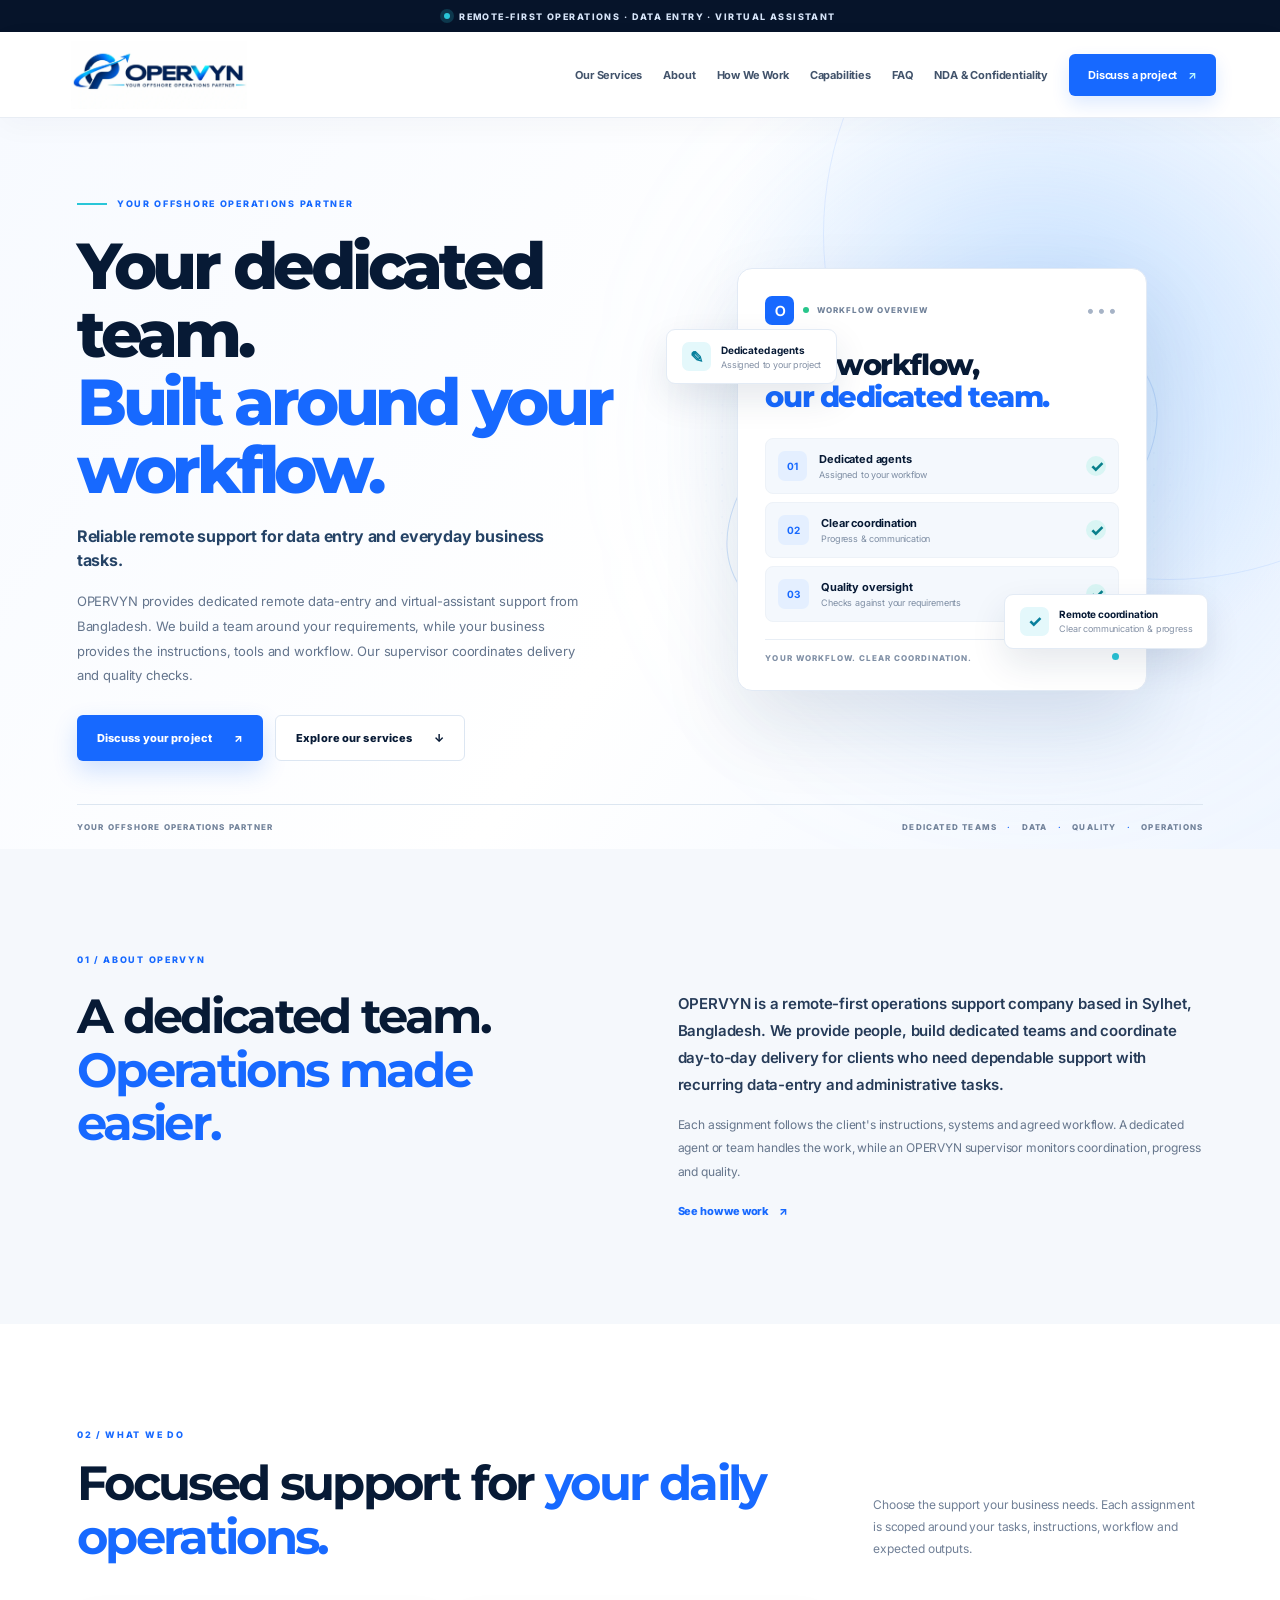
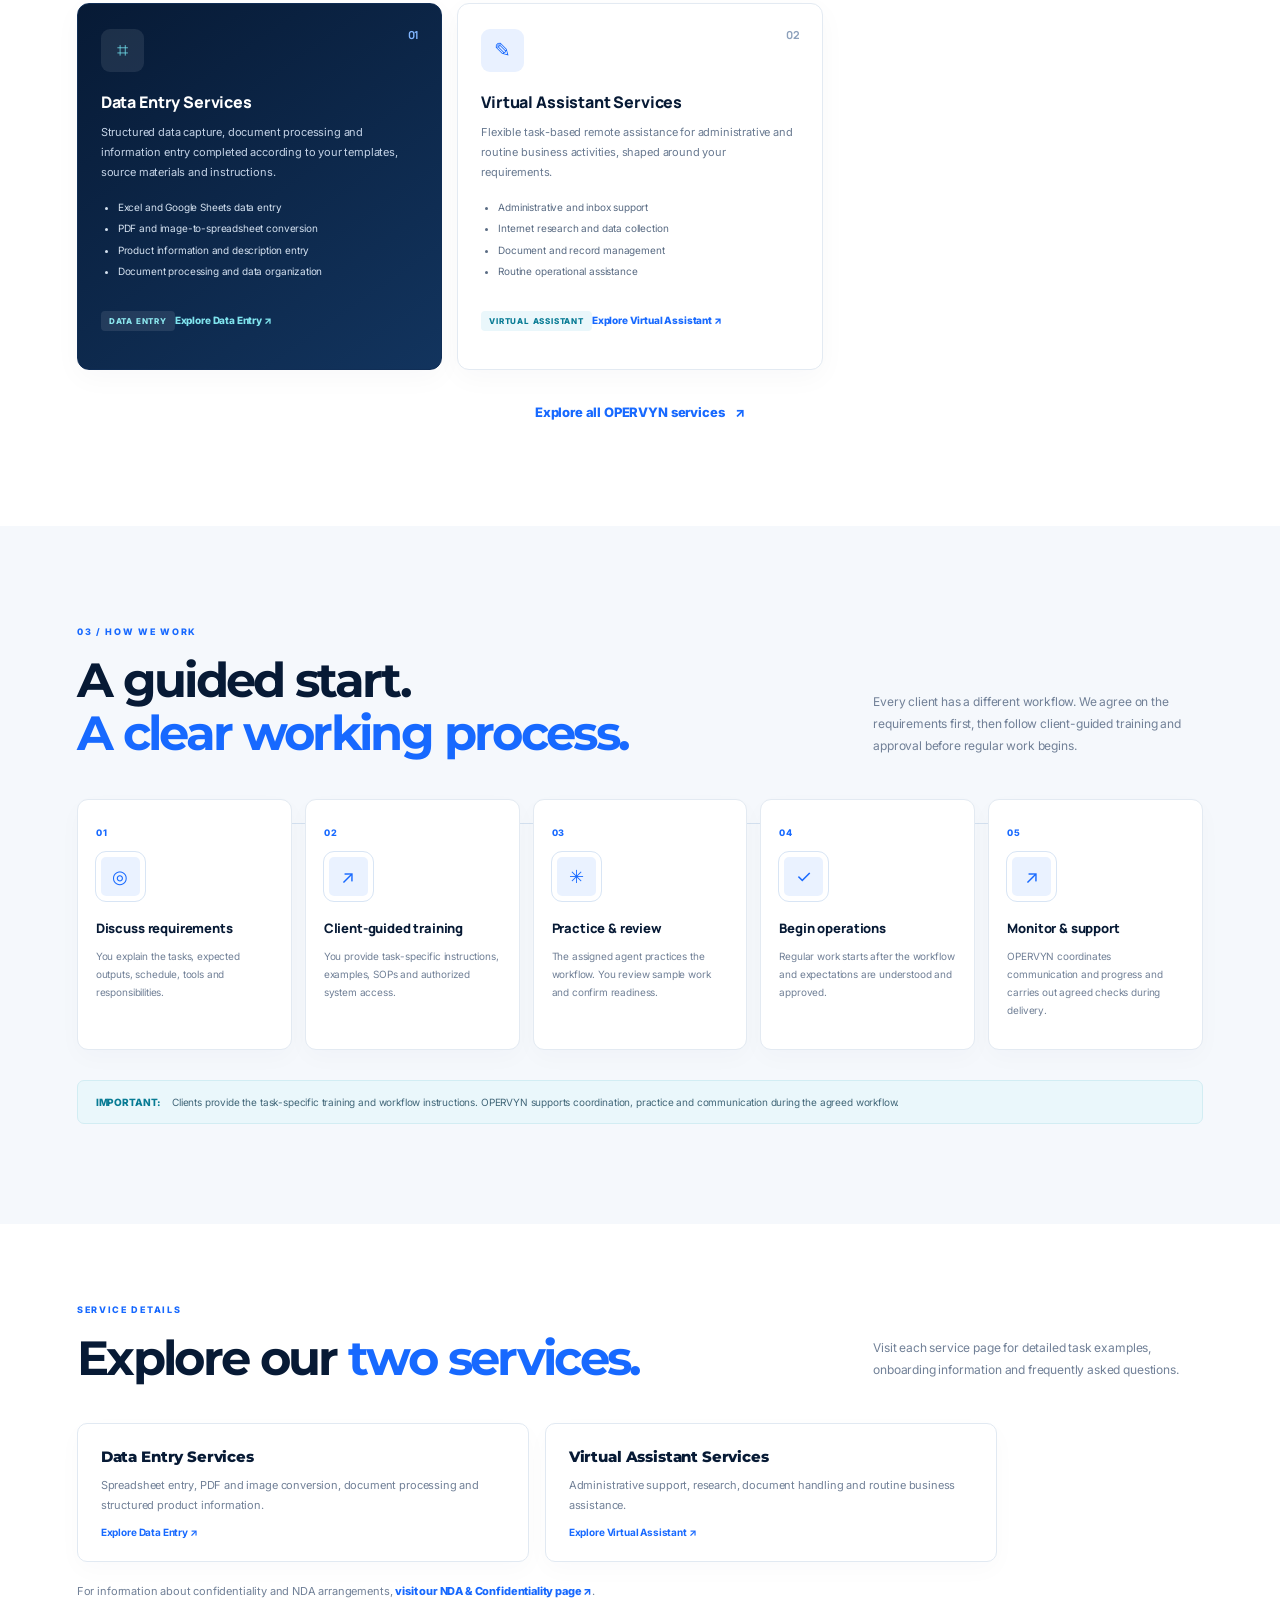
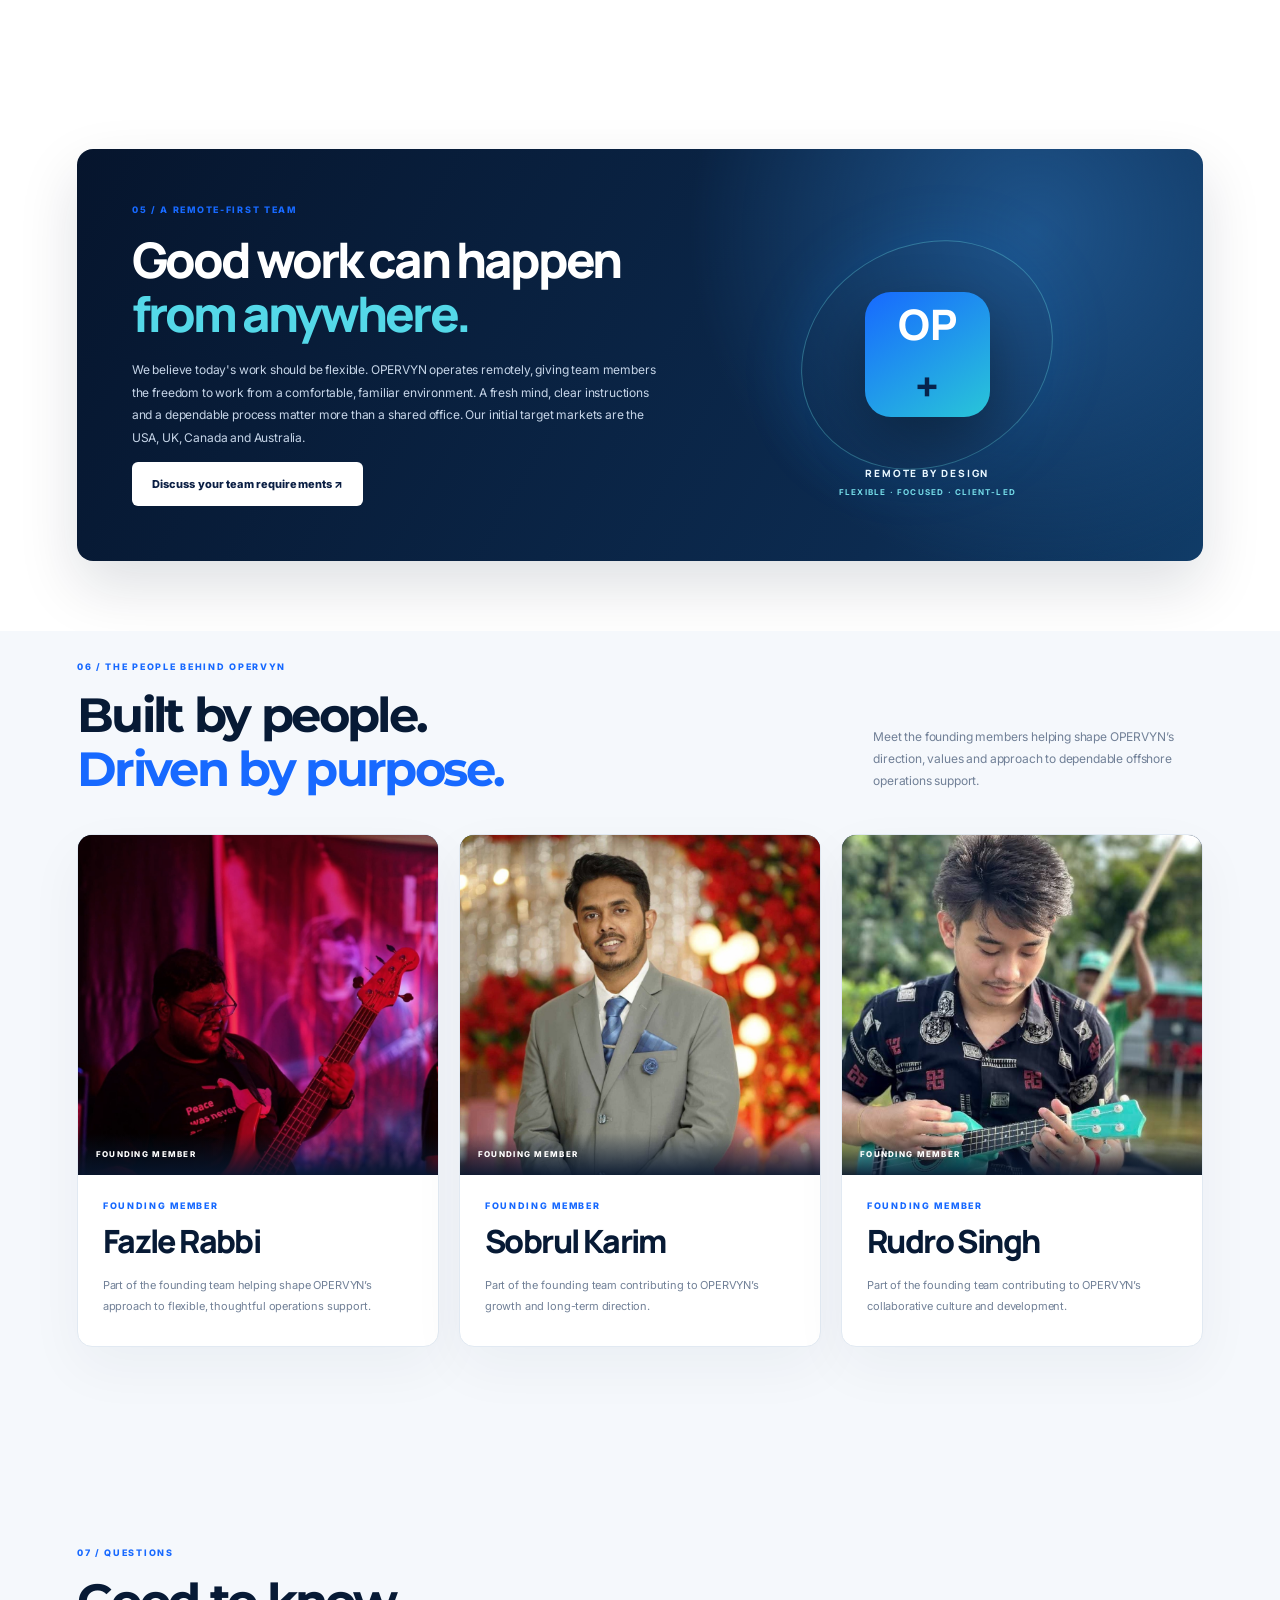
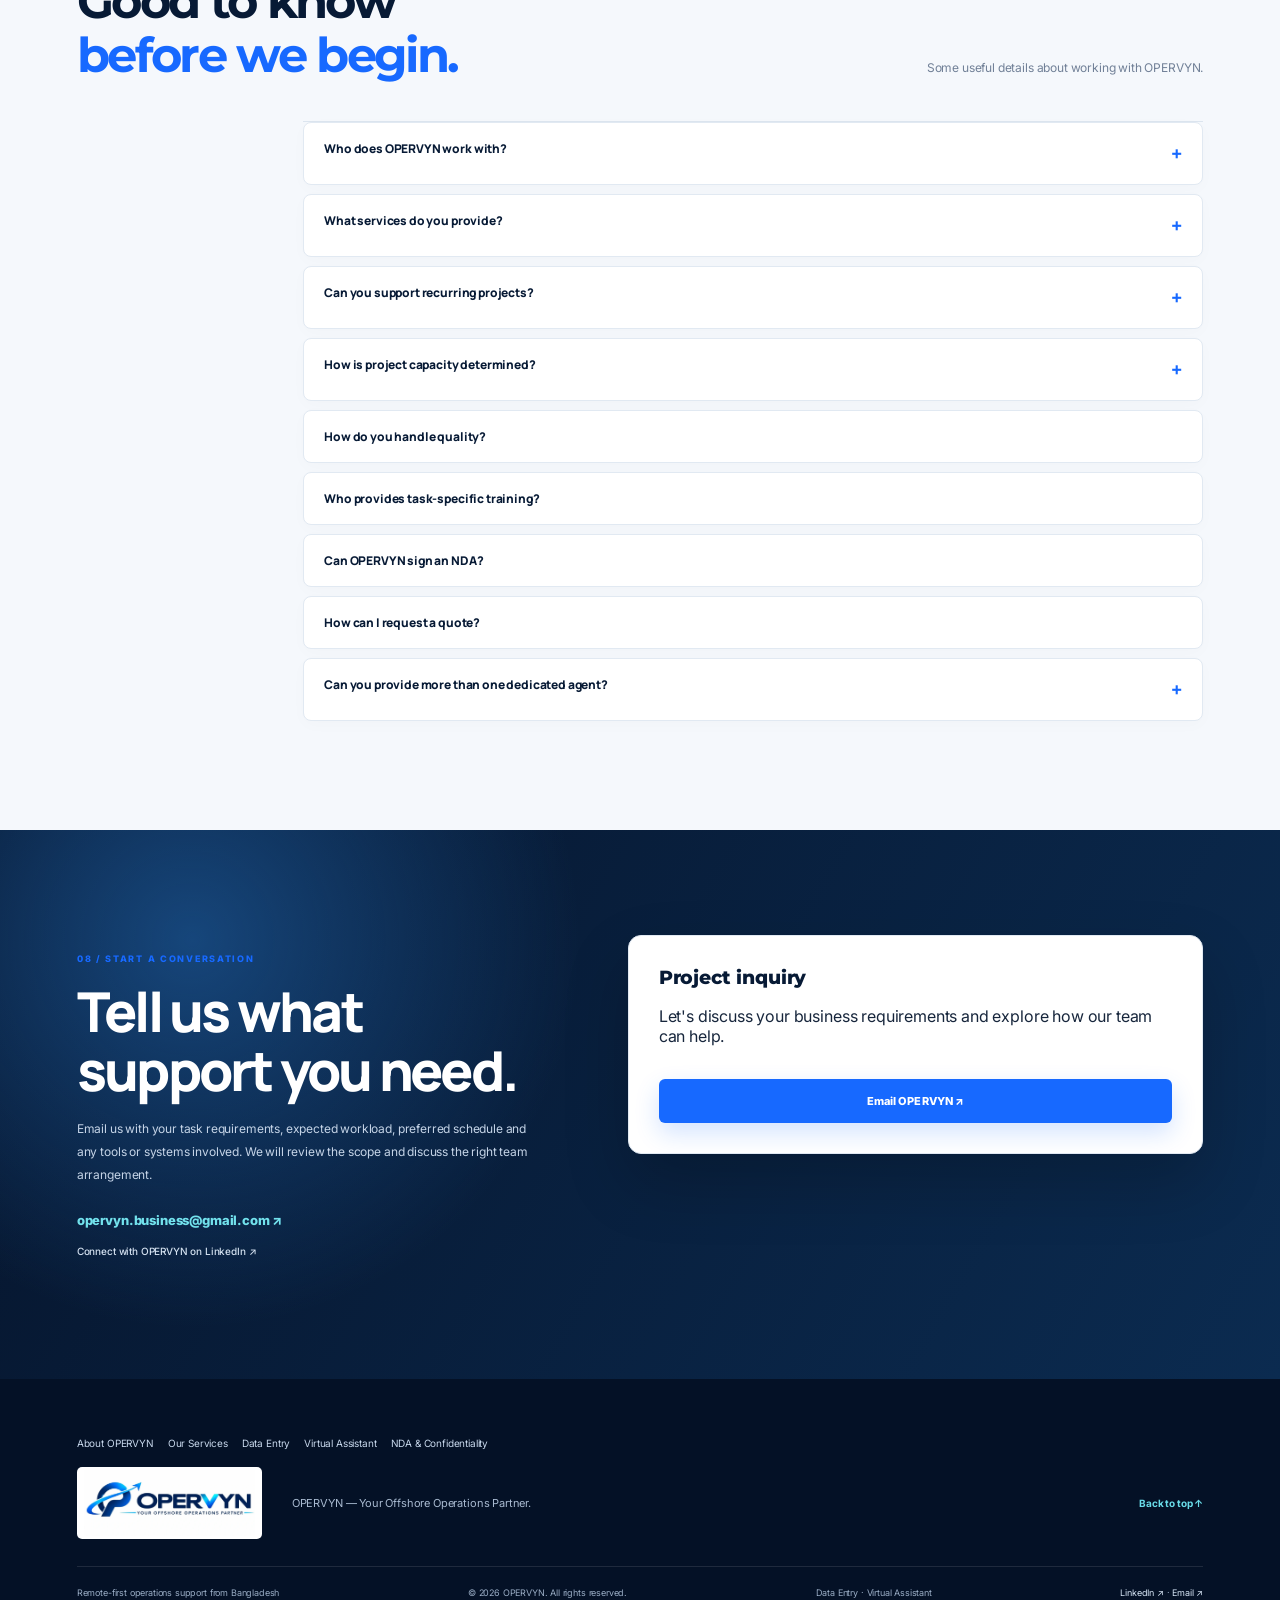
==== index.html @ 11953734 "index.html" ====
<!DOCTYPE html>
<html lang="en">
<head>
  <meta name="robots" content="index,follow,max-image-preview:none">
<meta charset="utf-8"/>
<meta content="width=device-width, initial-scale=1" name="viewport"/>
<title>OPERVYN | Remote Operations, Data Entry &amp; Business Support</title>
<link href="assets/opervyn-logo-new.png" rel="icon" type="image/png"/>
<link href="https://fonts.googleapis.com" rel="preconnect"/>
<link crossorigin="" href="https://fonts.gstatic.com" rel="preconnect"/>
<link href="https://fonts.googleapis.com/css2?family=DM+Sans:wght@400;500;600;700;800&amp;family=Inter:wght@400;500;600;700;800&amp;family=Manrope:wght@400;500;600;700;800&amp;family=Montserrat:wght@500;600;700;800&amp;display=swap" rel="stylesheet"/>
<link href="/styles.css?v=opervyn-20261108" rel="stylesheet"/>
<link href="/theme-redesign.css?v=opervyn-20261108" rel="stylesheet"/>
<link href="https://opervyn.github.io/" rel="canonical"/><meta content="OPERVYN is an independent, remote-first offshore operations support team based in Bangladesh, offering data entry and virtual assistant support." name="description"/><meta content="index,follow,max-image-preview:large,max-snippet:-1,max-video-preview:-1" name="robots"/><meta content="OPERVYN" name="author"/><meta content="#0B1F44" name="theme-color"/><meta content="OPERVYN" property="og:site_name"/><meta content="website" property="og:type"/><meta content="https://opervyn.github.io/" property="og:url"/><meta content="OPERVYN | Your Offshore Operations Partner" property="og:title"/><meta content="Remote-first operations support from Bangladesh: data entry and virtual assistant support." property="og:description"/><meta content="https://opervyn.github.io/assets/opervyn-logo-new.png" property="og:image"/><meta content="OPERVYN — Your Offshore Operations Partner" property="og:image:alt"/><meta content="summary_large_image" name="twitter:card"/><meta content="OPERVYN | Data Entry &amp; Virtual Assistant Support" name="twitter:title"/><meta content="A flexible remote-first support team for data-entry and administrative workflows." name="twitter:description"/><meta content="https://opervyn.github.io/assets/opervyn-logo-new.png" name="twitter:image"/><script type="application/ld+json">{"@context": "https://schema.org", "@graph": [{"@type": "Organization", "@id": "https://opervyn.github.io/#organization", "name": "OPERVYN", "url": "https://opervyn.github.io/", "logo": "https://opervyn.github.io/assets/opervyn-logo-new.png", "email": "opervyn.business@gmail.com", "description": "OPERVYN is an independent, remote-first offshore operations support team based in Bangladesh, offering data entry and virtual assistant support.", "sameAs": ["https://www.linkedin.com/company/opervyn/"]}, {"@type": "WebSite", "@id": "https://opervyn.github.io/#website", "url": "https://opervyn.github.io/", "name": "OPERVYN", "publisher": {"@id": "https://opervyn.github.io/#organization"}, "inLanguage": "en"}]}</script><meta content="en_US" property="og:locale"/></head>
<body>
<div class="announcement"><span class="pulse"></span> REMOTE-FIRST OPERATIONS · DATA ENTRY · VIRTUAL ASSISTANT</div>
<header class="site-header">
<a aria-label="OPERVYN home" class="brand" href="#home">
<img alt="OPERVYN — Your Offshore Operations Partner" decoding="async" height="594" src="assets/opervyn-logo-new.webp" width="1536"/>
</a>
<button aria-expanded="false" aria-label="Open navigation" class="menu-toggle"><span></span><span></span><span></span></button>
<nav class="nav">
<a href="/services/">Our Services</a><a href="about/">About</a><a href="#process">How We Work</a><a href="#services">Capabilities</a><a href="#faq">FAQ</a><a href="/nda-confidentiality/">NDA &amp; Confidentiality</a>
<a class="nav-cta" href="#contact">Discuss a project <span>↗</span></a>
<!-- CMS_PAGE_LINKS_START --><!-- CMS_PAGE_LINKS_END -->
</nav>
</header>
<main>
<section class="hero section" id="home">
<div class="hero-glow"></div>
<div class="hero-content">
<div class="eyebrow"><span class="eyebrow-line"></span> YOUR OFFSHORE OPERATIONS PARTNER</div>
<h1 data-cms="heroTitle">Your dedicated team.<br/><span>Built around your workflow.</span></h1>
<p class="hero-tagline" data-cms="heroTagline">Reliable remote support for data entry and everyday business tasks.</p>
<p class="hero-desc" data-cms="heroDescription">OPERVYN is an independent, remote-first offshore operations support team based in Bangladesh. We help businesses with data entry and virtual assistant support—working to client-provided instructions, tools and agreed workflows.</p>
<div class="hero-actions"><a class="btn btn-primary" href="#contact">Discuss your project <span>↗</span></a><a class="btn btn-quiet" href="#services">Explore our services <span>↓</span></a></div>
</div>
<div aria-label="OPERVYN service capabilities illustration" class="hero-visual">
<div class="visual-orbit orbit-one"></div><div class="visual-orbit orbit-two"></div>
<div class="visual-card main-card">
<div class="card-top"><span class="mini-mark">O</span><span class="status"><i></i> WORKFLOW OVERVIEW</span><span class="dots">•••</span></div>
<div class="visual-title">Your workflow,<br/><em>our dedicated team.</em></div>
<div class="workflow">
<div class="workflow-step"><b class="step-icon">01</b><span><strong>Dedicated agents</strong><small>Assigned to your workflow</small></span><span class="check">✓</span></div>
<div class="workflow-step"><b class="step-icon">02</b><span><strong>Clear coordination</strong><small>Progress &amp; communication</small></span><span class="check">✓</span></div>
<div class="workflow-step"><b class="step-icon">03</b><span><strong>Quality oversight</strong><small>Checks against your requirements</small></span><span class="check">✓</span></div>
</div>
<div class="card-foot"><span>YOUR WORKFLOW. CLEAR COORDINATION.</span><span class="blue-dot"></span></div>
</div>
<div class="float-chip chip-a"><span class="chip-icon">✎</span><span><b>Dedicated agents</b><small>Assigned to your project</small></span></div>
<div class="float-chip chip-b"><span class="chip-icon">✓</span><span><b>Remote coordination</b><small>Clear communication &amp; progress</small></span></div>
<div class="visual-grid"></div>
</div>
<div class="hero-bottom"><span>YOUR OFFSHORE OPERATIONS PARTNER</span><span>DEDICATED TEAMS <b>·</b> DATA <b>·</b> QUALITY <b>·</b> OPERATIONS</span></div>
</section>
<section class="section intro-section" id="about">
<div class="section-kicker">01 / ABOUT OPERVYN</div>
<div class="intro-grid">
<h2 data-cms="aboutTitle">A dedicated team.<br/><span>Operations made easier.</span></h2>
<div><p class="lead" data-cms="aboutDescription">OPERVYN is an independent offshore operations support initiative that began in early 2026. Based in Bangladesh and built around a remote-first model, we work with businesses that need practical help with recurring operational tasks—without requiring a shared office.</p><p data-cms="aboutDetail">Our work is focused on two service areas: Data Entry and Virtual Assistant support. We provide the people, build the dedicated team and coordinate delivery; your business remains in control of instructions, systems and workflow.</p><a class="text-link" href="#process">See how we work <span>↗</span></a></div>
</div>
</section>
<section class="section services-section" id="services">
<div class="section-heading"><div><div class="section-kicker">02 / WHAT WE DO</div><h2>Focused support for <span>your daily operations.</span></h2></div><p>Choose the support your business needs. Each assignment is scoped around your tasks, instructions, workflow and expected outputs.</p></div>
<div class="service-grid service-grid-primary">
<article class="service-card service-featured"><div class="service-number">01</div><div class="service-icon">⌗</div><h3 data-cms="dataEntryTitle">Data Entry Services</h3><p data-cms="dataEntryDescription">Structured data capture, document processing and information organization completed according to your templates and instructions.</p><ul><li>Excel and Google Sheets data entry</li><li>PDF and image-to-spreadsheet conversion</li><li>Product information and description entry</li><li>Document processing and data organization</li></ul><div class="service-type">Data Entry</div><a class="card-link" href="/services/data-entry/">Explore Data Entry ↗</a></article>
<article class="service-card"><div class="service-number">02</div><div class="service-icon">✎</div><h3 data-cms="virtualAssistantTitle">Virtual Assistant Services</h3><p data-cms="virtualAssistantDescription">Task-based remote assistance for administrative work and routine business activities, based on your requirements.</p><ul><li>Administrative and inbox support</li><li>Internet research and data collection</li><li>Document and record management</li><li>Routine operational assistance</li></ul><div class="service-type">Virtual Assistant</div><a class="card-link" href="/services/virtual-assistant/">Explore Virtual Assistant ↗</a></article>
</div>
<div class="services-all-link"><a class="text-link" href="/services/">Explore all OPERVYN services <span>↗</span></a></div>
</section>
<section class="section process-section" id="process">
<div class="section-heading"><div><div class="section-kicker">03 / HOW WE WORK</div><h2>A guided start.<br/><span>A clear working process.</span></h2></div><p>Every client has a different workflow. We agree on the requirements first, then follow client-guided training and approval before regular work begins.</p></div>
<div class="process-line process-line-five">
<article><span class="process-no">01</span><div class="process-symbol">◎</div><h3>Discuss requirements</h3><p>You explain the tasks, expected outputs, schedule, tools and responsibilities.</p></article>
<article><span class="process-no">02</span><div class="process-symbol">↗</div><h3>Client-guided training</h3><p>You provide task-specific instructions, examples, SOPs and authorized system access.</p></article>
<article><span class="process-no">03</span><div class="process-symbol">✳</div><h3>Practice &amp; review</h3><p>The assigned agent practices the workflow. You review sample work and confirm readiness.</p></article>
<article><span class="process-no">04</span><div class="process-symbol">✓</div><h3>Begin operations</h3><p>Regular work starts after the workflow and expectations are understood and approved.</p></article>
<article><span class="process-no">05</span><div class="process-symbol">↗</div><h3>Monitor &amp; support</h3><p>OPERVYN coordinates communication and progress and carries out agreed checks during delivery.</p></article>
</div>
<div class="process-note"><span>IMPORTANT:</span> Clients provide the task-specific training and workflow instructions. OPERVYN supports coordination, practice and communication during the agreed workflow.</div>
</section>
<section aria-labelledby="seo-directory-title" class="section seo-directory">
<div class="section-heading"><div><div class="section-kicker">SERVICE DETAILS</div><h2>Explore our <span>two services.</span></h2></div><p>Visit each service page for detailed task examples, onboarding information and frequently asked questions.</p></div>
<div class="seo-directory-grid seo-directory-grid-two">
<a class="seo-directory-card" href="/services/data-entry/"><span>Data Entry Services</span><small>Spreadsheet entry, PDF and image conversion, document processing and structured product information.</small><b>Explore Data Entry ↗</b></a>
<a class="seo-directory-card" href="/services/virtual-assistant/"><span>Virtual Assistant Services</span><small>Administrative support, research, document handling and routine business assistance.</small><b>Explore Virtual Assistant ↗</b></a>
</div>
<p class="nda-inline-link">For information about confidentiality and NDA arrangements, <a href="/nda-confidentiality/">visit our NDA &amp; Confidentiality page ↗</a>.</p>
</section><section class="section team-section" id="team">
<div class="remote-panel">
<div class="remote-copy"><div class="section-kicker light">05 / A REMOTE-FIRST TEAM</div><h2>Good work can happen<br/><span>from anywhere.</span></h2><p>We believe today's work should be flexible. OPERVYN operates remotely, giving team members the freedom to work from a comfortable, familiar environment. A fresh mind, clear instructions and a dependable process matter more than a shared office. Our initial target markets are the USA, UK, Canada and Australia.</p><a class="btn btn-light" href="#contact">Discuss your team requirements ↗</a></div>
<div class="remote-visual"><div class="remote-orbit"></div><div class="remote-mark">OP<span>+</span></div><div class="remote-caption">REMOTE BY DESIGN<br/><small>FLEXIBLE · FOCUSED · CLIENT-LED</small></div></div>
</div>
</section>
<section class="section founder-section" id="founding-member">
<div class="section-heading founder-heading"><div><div class="section-kicker">06 / THE PEOPLE BEHIND OPERVYN</div><h2>Built by people.<br/><span>Driven by purpose.</span></h2></div><p>Meet the founding members helping shape OPERVYN’s direction, values and approach to dependable offshore operations support.</p></div>
<div class="founder-grid">
<article class="founder-profile"><div class="founder-photo-wrap"><img alt="Fazle Rabbi, founding member of OPERVYN" decoding="async" loading="lazy" src="/assets/fazle-rabbi-founding-member.jpg"/><span class="photo-caption">FOUNDING MEMBER</span></div><div class="founder-copy"><p class="founder-eyebrow">FOUNDING MEMBER</p><h2>Fazle Rabbi</h2><p class="founder-bio">Part of the founding team helping shape OPERVYN’s approach to flexible, thoughtful operations support.</p></div></article>
<article class="founder-profile"><div class="founder-photo-wrap"><img alt="Sobrul Karim, founding member of OPERVYN" decoding="async" loading="lazy" src="/assets/sobrul-karim-founding-member.jpg"/><span class="photo-caption">FOUNDING MEMBER</span></div><div class="founder-copy"><p class="founder-eyebrow">FOUNDING MEMBER</p><h2>Sobrul Karim</h2><p class="founder-bio">Part of the founding team contributing to OPERVYN’s growth and long-term direction.</p></div></article>
<article class="founder-profile"><div class="founder-photo-wrap"><img alt="Rudro Singh, founding member of OPERVYN" decoding="async" loading="lazy" src="/assets/rudro-singh-founding-member.jpg"/><span class="photo-caption">FOUNDING MEMBER</span></div><div class="founder-copy"><p class="founder-eyebrow">FOUNDING MEMBER</p><h2>Rudro Singh</h2><p class="founder-bio">Part of the founding team contributing to OPERVYN’s collaborative culture and development.</p></div></article>
</div>
</section>
<section class="section faq-section" id="faq">
<div class="section-heading"><div><div class="section-kicker">07 / QUESTIONS</div><h2>Good to know<br/><span>before we begin.</span></h2></div><p>Some useful details about working with OPERVYN.</p></div>
<div class="faq-list">
<details><summary>Who does OPERVYN work with?<span>+</span></summary><p>OPERVYN supports businesses and organizations that need remote data entry or task-based virtual assistant support.</p></details>
<details><summary>What services do you provide?<span>+</span></summary><p>Our current service areas are Data Entry, Virtual Assistant support, Virtual Assistant support. Each project is assessed against the client’s requirements and available capacity.</p></details>
<details><summary>Can you support recurring projects?<span>+</span></summary><p>Yes. We can discuss recurring and ongoing workflows, with dedicated agents assigned according to the agreed scope and workload.</p></details>
<details><summary>How is project capacity determined?<span>+</span></summary><p>Around five people are in our available team pool, and one agent is available for immediate assignment. Additional recruitment can be discussed if the project requires more people, but it proceeds only after the client confirms.</p></details>
<details><summary>How do you handle quality?</summary><p>OPERVYN coordinates communication and progress, while agreed quality checks follow the client's instructions and acceptance requirements. The client defines the systems, processes and final acceptance standards.</p></details>
<details><summary>Who provides task-specific training?</summary><p>The client provides the training, instructions, examples, SOPs and authorized access needed for its specific workflow. The assigned agent practices the tasks, and the client reviews sample work and confirms readiness before regular operations begin.</p></details>
<details><summary>Can OPERVYN sign an NDA?</summary><p>OPERVYN is prepared to review and sign a mutually agreed Non-Disclosure Agreement before confidential project information is shared, subject to review and authorized approval. Visit our NDA &amp; Confidentiality page for more information.</p></details>
<details><summary>How can I request a quote?</summary><p>Use the inquiry form below or email opervyn.business@gmail.com with your service requirements, expected workload and preferred team arrangement.</p></details>
<details><summary>Can you provide more than one dedicated agent?<span>+</span></summary><p>Yes, subject to availability and project scope. One agent is currently available for immediate assignment. If more capacity is needed, we discuss recruitment and obtain client confirmation before proceeding.</p></details></div>
</section>
<section class="section contact-section" id="contact">
<div class="contact-grid">
<div class="contact-copy"><div class="section-kicker light">08 / START A CONVERSATION</div><h2 data-cms="contactTitle">Build your<br/><span>dedicated team.</span></h2><p data-cms="contactDescription">Tell us which service you need, your expected workload, preferred schedule and required tools. We will review the scope and confirm what capacity is available before agreeing to start.</p>
<a class="contact-email" data-cms-email="true" href="mailto:opervyn.business@gmail.com">opervyn.business@gmail.com ↗</a>
<a class="linkedin-link" href="https://www.linkedin.com/company/opervyn/" rel="noopener" target="_blank">Connect with OPERVYN on LinkedIn ↗</a>
</div>
<div class="contact-form email-contact-card"><div class="form-title">Project inquiry</div><p>Let's discuss your business requirements and explore how our team can help.</p><a class="btn btn-primary submit-btn" data-cms-email="true" href="mailto:opervyn.business@gmail.com?subject=OPERVYN%20Project%20Inquiry">Email OPERVYN ↗</a></div>
</div>
</section>
</main>
<footer class="footer">
<div aria-label="Website pages" class="seo-footer-links"><a href="about/">About OPERVYN</a><a href="/services/">Our Services</a><a href="/services/data-entry/">Data Entry</a><a href="/services/virtual-assistant/">Virtual Assistant</a><a href="/nda-confidentiality/">NDA &amp; Confidentiality</a><!-- CMS_FOOTER_LINKS_START --><!-- CMS_FOOTER_LINKS_END --></div><div class="footer-main"><a aria-label="OPERVYN home" class="brand footer-brand" href="#home"><img alt="OPERVYN — Your Offshore Operations Partner" decoding="async" height="594" src="assets/opervyn-logo-new.webp" width="1536"/></a><p>OPERVYN — Your Offshore Operations Partner.</p><a class="back-top" href="#home">Back to top ↑</a></div>
<div class="footer-bottom"><span>Remote-first operations support from Bangladesh</span><span>© <span id="year"></span> OPERVYN. All rights reserved.</span><span>Data Entry · Virtual Assistant</span><span><a href="https://www.linkedin.com/company/opervyn/" rel="noopener" target="_blank">LinkedIn ↗</a> · <a data-cms-email="true" href="mailto:opervyn.business@gmail.com">Email ↗</a></span></div>
</footer>
<script src="script.js"></script>
<script defer="True" src="site.js"></script></body>
</html>
---- styles.css ----
:root{--navy:#071b49;--navy2:#0b2b65;--blue:#087bff;--cyan:#4ebaff;--ink:#101d35;--muted:#64728a;--line:#e4eaf3;--pale:#f4f8ff;--white:#fff;--radius:22px}
*{box-sizing:border-box}html{scroll-behavior:smooth;scroll-padding-top:90px}body{margin:0;font-family:"DM Sans",sans-serif;color:var(--ink);background:#fff}a{color:inherit;text-decoration:none}.announcement{height:34px;background:var(--navy);color:#c9d9f6;display:flex;align-items:center;justify-content:center;gap:9px;font-size:11px;letter-spacing:.04em}.pulse{width:6px;height:6px;background:#4ebaff;border-radius:50%;box-shadow:0 0 0 4px #4ebaff25}.site-header{height:82px;padding:0 max(calc((100vw - 1200px)/2),5.5%);display:flex;align-items:center;justify-content:space-between;background:#ffffffed;backdrop-filter:blur(15px);position:sticky;top:0;z-index:20;border-bottom:1px solid #edf1f6}.brand{display:flex;align-items:center;gap:10px}.brand img{width:48px;height:48px;object-fit:contain}.brand-copy{display:flex;flex-direction:column;gap:3px}.brand-copy strong{font:800 19px Manrope,sans-serif;letter-spacing:.045em;color:var(--navy)}.brand-copy small{font-size:8px;letter-spacing:.1em;color:#61728c;font-weight:700}.nav{display:flex;align-items:center;gap:27px;font-size:12px;font-weight:700;color:#45536b}.nav>a:not(.nav-cta):hover,.text-link:hover{color:var(--blue)}.nav-cta{background:var(--navy);color:#fff;padding:13px 17px;border-radius:9px}.nav-cta span{color:#66baff;margin-left:8px}.menu-toggle{display:none;background:none;border:0}.section{padding:105px max(calc((100vw - 1160px)/2),6%)}.hero{min-height:650px;background:linear-gradient(115deg,#f7faff 0%,#fff 54%,#edf5ff 100%);position:relative;display:grid;grid-template-columns:1.02fr .98fr;align-items:center;gap:45px;padding-top:75px;padding-bottom:82px;overflow:hidden}.hero:before{content:"";position:absolute;width:650px;height:650px;border:1px solid #dceaff;border-radius:50%;right:-190px;top:-180px}.hero-glow{position:absolute;width:500px;height:500px;background:#cce5ff55;filter:blur(75px);border-radius:50%;right:0;top:70px}.hero-content{position:relative;z-index:2}.eyebrow,.section-kicker{font-size:10px;letter-spacing:.17em;font-weight:800;color:#3977c4;display:flex;align-items:center;gap:10px}.eyebrow-line{width:25px;height:2px;background:var(--blue)}h1,h2,h3,p{margin-top:0}h1,h2{font-family:Manrope,sans-serif;letter-spacing:-.055em}h1{font-size:clamp(46px,5.4vw,70px);line-height:1.06;margin:22px 0 20px;color:var(--navy);font-weight:800}h1 span,h2 span{color:var(--blue)}.hero-tagline{font-size:15px;font-weight:700;color:#27436e;line-height:1.6;max-width:470px}.hero-desc{font-size:14px;line-height:1.85;color:var(--muted);max-width:500px;margin:16px 0 27px}.hero-actions{display:flex;gap:12px;flex-wrap:wrap}.btn{display:inline-flex;align-items:center;justify-content:center;gap:22px;padding:15px 20px;border-radius:9px;font-weight:700;font-size:12px;border:0;cursor:pointer;transition:.2s}.btn-primary{background:var(--blue);color:white;box-shadow:0 9px 22px #087bff30}.btn-primary:hover{background:#0065dc;transform:translateY(-2px)}.btn-quiet{color:var(--navy);background:#fff;border:1px solid #e2eaf5}.hero-proof{display:flex;align-items:center;gap:13px;margin-top:35px;font-size:11px;line-height:1.6;color:#75839a}.hero-proof strong{color:var(--navy);font-size:12px}.proof-avatars{display:flex}.proof-avatars i{font-style:normal;width:30px;height:30px;border-radius:50%;display:grid;place-items:center;background:var(--navy);color:white;border:2px solid white;margin-left:-5px;font-size:10px}.proof-avatars i:first-child{margin-left:0;background:var(--blue)}.proof-avatars i:last-child{background:#dcecff;color:var(--navy)}.hero-visual{position:relative;z-index:1;min-height:450px;display:grid;place-items:center}.visual-grid{position:absolute;inset:25px 0;background-image:radial-gradient(#9bbce7 1px,transparent 1px);background-size:17px 17px;opacity:.35;mask-image:radial-gradient(ellipse,black,transparent 70%)}.visual-orbit{position:absolute;border:1px solid #b9d8ff;border-radius:50%;transform:rotate(-25deg)}.orbit-one{width:460px;height:260px}.orbit-two{width:390px;height:330px;transform:rotate(35deg)}.main-card{position:relative;z-index:2;background:#fff;border:1px solid #e6edf7;border-radius:18px;width:min(390px,85%);padding:24px;box-shadow:0 25px 65px #143b7020}.card-top{display:flex;align-items:center;gap:9px}.mini-mark{background:var(--navy);color:#fff;border-radius:8px;width:29px;height:29px;display:grid;place-items:center;font:800 14px Manrope}.status{font-size:8px;letter-spacing:.12em;color:#8b9ab0;font-weight:800}.status i{display:inline-block;width:6px;height:6px;background:#28c58b;border-radius:50%;margin-right:5px}.dots{margin-left:auto;color:#a6b3c6;letter-spacing:2px}.visual-title{font:800 30px/1.12 Manrope;color:var(--navy);letter-spacing:-.05em;margin:24px 0}.visual-title em{font-style:normal;color:var(--blue)}.workflow{display:grid;gap:10px}.workflow-step{display:flex;align-items:center;gap:12px;background:#f7faff;padding:11px;border-radius:10px}.step-icon{font-size:10px;color:var(--blue);background:#e4f0ff;padding:9px;border-radius:7px}.workflow-step span:nth-child(2){display:flex;flex-direction:column;gap:3px}.workflow-step strong{font-size:11px;color:var(--navy)}.workflow-step small{font-size:9px;color:#8794a8}.check{margin-left:auto;color:#17b783;font-weight:800}.card-foot{border-top:1px solid #edf1f7;margin-top:17px;padding-top:13px;display:flex;justify-content:space-between;font-size:8px;letter-spacing:.13em;color:#8794a8;font-weight:800}.blue-dot{width:7px;height:7px;border-radius:50%;background:var(--blue)}.float-chip{position:absolute;z-index:3;background:#fff;padding:12px 15px;display:flex;align-items:center;gap:10px;border-radius:12px;box-shadow:0 12px 30px #183d7020;border:1px solid #edf2f8}.float-chip b,.float-chip small{display:block}.float-chip b{font-size:10px;color:var(--navy)}.float-chip small{font-size:9px;color:#8491a5;margin-top:3px}.chip-icon{width:29px;height:29px;border-radius:8px;display:grid;place-items:center;background:#e8f3ff;color:var(--blue);font-weight:800}.chip-a{left:-3%;top:18%}.chip-b{right:-1%;bottom:14%}.hero-bottom{position:absolute;bottom:0;left:6%;right:6%;border-top:1px solid #e2eaf5;padding:17px 0;display:flex;justify-content:space-between;font-size:9px;letter-spacing:.13em;color:#8796ad;font-weight:800}.hero-bottom b{color:var(--blue);padding:0 7px}.metrics{padding-top:36px;padding-bottom:36px;display:grid;grid-template-columns:repeat(4,1fr);border-bottom:1px solid var(--line)}.metric{padding:8px 25px;border-right:1px solid var(--line);display:flex;flex-direction:column;gap:6px}.metric:first-child{padding-left:0}.metric:last-child{border:0}.metric strong{font:800 25px Manrope;color:var(--navy);letter-spacing:-.04em}.metric strong small{font-size:13px}.metric span{font-size:11px;color:#7d8aa0}.intro-section{padding-top:110px;padding-bottom:110px}.intro-grid{display:grid;grid-template-columns:1fr 1fr;gap:100px;margin-top:22px;align-items:start}.intro-grid h2,.section-heading h2{font-size:clamp(34px,4vw,48px);line-height:1.15;color:var(--navy);margin:0}.intro-grid p{font-size:13px;line-height:1.9;color:var(--muted)}.intro-grid .lead{font-size:16px;line-height:1.75;color:#344762;font-weight:600}.text-link{display:inline-block;color:var(--blue);font-weight:800;font-size:12px;margin-top:9px}.text-link span{margin-left:8px}.services-section{background:#f5f8fd}.section-heading{display:flex;justify-content:space-between;align-items:end;gap:30px;margin-bottom:42px}.section-heading h2{margin-top:17px}.section-heading>p{max-width:300px;font-size:13px;line-height:1.8;color:var(--muted);margin-bottom:4px}.service-grid{display:grid;grid-template-columns:repeat(2,1fr);gap:16px}.service-card{background:#fff;border:1px solid #e7edf5;border-radius:16px;padding:27px;position:relative;transition:.25s}.service-card:hover{transform:translateY(-4px);box-shadow:0 18px 40px #183c7010}.service-featured{background:var(--navy);color:white;border-color:var(--navy)}.service-number{position:absolute;right:25px;top:24px;font:700 11px Manrope;color:#9eabc0}.service-featured .service-number{color:#829bc3}.service-icon{width:43px;height:43px;border-radius:12px;background:#eaf3ff;color:var(--blue);display:grid;place-items:center;font-size:22px;margin-bottom:20px}.service-featured .service-icon{background:#173e79;color:#72baff}.service-card h3{font:800 18px Manrope;color:var(--navy);margin-bottom:10px}.service-featured h3{color:#fff}.service-card p,.service-card li{font-size:12px;line-height:1.75;color:#718098}.service-featured p,.service-featured li{color:#bdcbe1}.service-card ul{padding-left:17px;margin:14px 0 20px}.service-card li{padding:2px 0}.card-link{font-size:11px;color:var(--blue);font-weight:800}.service-featured .card-link{color:#73baff}.process-section{background:#fff}.process-line{display:grid;grid-template-columns:repeat(4,1fr);gap:20px;position:relative}.process-line:before{content:"";height:1px;background:#dbe7f6;position:absolute;top:24px;left:35px;right:35px}.process-line article{position:relative}.process-no{font-size:9px;color:#8c9bb0;font-weight:800;letter-spacing:.1em}.process-symbol{width:49px;height:49px;background:#edf5ff;color:var(--blue);border:5px solid white;outline:1px solid #dceaff;border-radius:50%;display:grid;place-items:center;font-size:18px;margin:12px 0 19px;position:relative}.process-line h3{font:800 15px Manrope;color:var(--navy);margin-bottom:9px}.process-line p{font-size:11px;line-height:1.8;color:#7a879b;max-width:220px}.process-note{background:#f2f7ff;border-radius:10px;padding:15px 18px;font-size:11px;color:#647895;margin-top:30px}.process-note span{color:var(--blue);font-weight:800;margin-right:8px}.work-section{background:#f6f9fd}.filter-row{display:flex;gap:8px;flex-wrap:wrap;margin:-15px 0 23px}.filter{border:1px solid #dce6f3;background:white;border-radius:30px;padding:9px 15px;font-size:10px;font-weight:700;color:#65738a;cursor:pointer}.filter.active,.filter:hover{background:var(--navy);border-color:var(--navy);color:white}.work-grid{display:grid;grid-template-columns:repeat(3,1fr);gap:17px}.work-card{background:#fff;border:1px solid #e6edf6;border-radius:14px;overflow:hidden}.work-card.hidden{display:none}.sample-visual{height:190px;padding:17px;position:relative;overflow:hidden;display:flex;align-items:center;justify-content:center;flex-direction:column}.sample-visual>span{position:absolute;top:15px;left:17px;font-size:8px;letter-spacing:.13em;font-weight:800;color:#627997}.sample-visual>b{font:800 13px Manrope;color:var(--navy);margin-top:12px}.apparel{background:linear-gradient(135deg,#e8f2ff,#f8faff)}.shirt-shape{width:83px;height:88px;background:linear-gradient(145deg,#6c91bc,#294d7c);clip-path:polygon(25% 0,42% 8%,58% 8%,75% 0,100% 23%,82% 43%,72% 32%,72% 100%,28% 100%,28% 32%,18% 43%,0 23%);filter:drop-shadow(0 9px 9px #17375c30)}.data{background:linear-gradient(135deg,#e9f8f5,#f7fcff)}.sheet{display:grid;grid-template-columns:repeat(3,35px);gap:4px;padding:13px;background:white;border-radius:8px;box-shadow:0 9px 25px #1d56601a}.sheet i{height:12px;background:#d7e9fa;border-radius:2px}.sheet i:nth-child(3n+1){background:#91c7f7}.quality{background:linear-gradient(135deg,#eaf1ff,#f9fbff)}.qc-circle{width:83px;height:83px;border-radius:50%;display:grid;place-items:center;border:7px solid #b8e7d9;color:#13a778;background:#fff;font-size:40px;box-shadow:0 10px 22px #193e7015}.work-meta{display:flex;justify-content:space-between;padding:17px 17px 0;font-size:8px;letter-spacing:.1em;color:#7e8da3;font-weight:800}.work-meta span:last-child{color:#1a9d78}.work-card h3{font:800 15px Manrope;color:var(--navy);margin:12px 17px 6px}.work-card p{font-size:11px;line-height:1.7;color:#7a879a;margin:0 17px 19px}.work-disclaimer{font-size:10px;color:#8794a8;margin-top:19px}.team-section{padding-top:75px;padding-bottom:75px}.team-panel{background:linear-gradient(115deg,#071b49,#0d3474);border-radius:23px;min-height:380px;padding:58px 7%;display:grid;grid-template-columns:1.2fr .8fr;align-items:center;overflow:hidden;position:relative}.team-panel:after{content:"";position:absolute;width:500px;height:500px;border:1px solid #4e8fd455;border-radius:50%;right:-110px;top:-70px}.light{color:#79baff}.team-copy{position:relative;z-index:2}.team-copy h2,.contact-copy h2{font:800 clamp(30px,3.6vw,43px)/1.17 Manrope;color:#fff;letter-spacing:-.05em;margin:18px 0}.team-copy h2 span,.contact-copy h2 span{color:#65b6ff}.team-copy p,.contact-copy p{font-size:13px;line-height:1.9;color:#bdcbe0;max-width:470px;margin-bottom:25px}.btn-light{background:white;color:var(--navy)}.team-graphic{height:270px;position:relative;z-index:1;display:grid;place-items:center}.team-ring{position:absolute;border:1px solid #7db8ff50;border-radius:50%}.ring-1{width:230px;height:230px}.ring-2{width:170px;height:170px;border-style:dashed}.team-core{width:92px;height:92px;background:linear-gradient(145deg,#fff,#d7eaff);border-radius:25px;display:grid;place-items:center;color:var(--navy);font:800 25px Manrope;box-shadow:0 12px 45px #0003;transform:rotate(-8deg)}.team-core span{color:var(--blue)}.orbit-label{position:absolute;background:#173f7a;border:1px solid #5d91d0;color:#d9ebff;padding:8px 11px;border-radius:7px;font-size:8px;letter-spacing:.1em;font-weight:800}.label-1{top:8px;left:25%}.label-2{right:2%;top:42%}.label-3{bottom:10px;left:28%}.label-4{left:0;top:48%}.faq-section{padding-top:95px;padding-bottom:95px}.faq-list{max-width:800px;margin-left:auto;border-top:1px solid var(--line)}details{border-bottom:1px solid var(--line);padding:20px 2px}summary{list-style:none;cursor:pointer;display:flex;justify-content:space-between;gap:20px;font:700 13px Manrope;color:var(--navy)}summary::-webkit-details-marker{display:none}summary span{font-size:20px;color:var(--blue);transition:.2s}details[open] summary span{transform:rotate(45deg)}details p{font-size:12px;line-height:1.8;color:#748198;max-width:680px;margin:13px 0 0}.contact-section{background:var(--navy);padding-top:90px;padding-bottom:90px}.contact-grid{display:grid;grid-template-columns:.9fr 1.1fr;gap:80px;align-items:start}.contact-copy{padding-top:18px}.contact-copy h2{font-size:clamp(38px,4.5vw,54px)}.contact-email,.linkedin-link{display:block;color:#80c2ff;font-size:12px;font-weight:700;margin:17px 0}.linkedin-link{color:#c2d4ed;font-weight:500}.contact-form{background:#fff;border-radius:17px;padding:28px;display:grid;gap:14px}.form-title{font:800 20px Manrope;color:var(--navy);margin-bottom:3px}.form-title span{display:block;font:400 10px "DM Sans";color:#8a97aa;margin-top:5px}.contact-form label{display:grid;gap:7px;font-size:10px;font-weight:800;color:#52627b}.contact-form input,.contact-form select,.contact-form textarea{width:100%;border:1px solid #e0e7f0;background:#fbfcfe;border-radius:8px;padding:12px 13px;font:400 11px "DM Sans";color:var(--ink);outline:none}.contact-form input:focus,.contact-form select:focus,.contact-form textarea:focus{border-color:#70b3ff;box-shadow:0 0 0 3px #087bff12}.contact-form textarea{resize:vertical}.submit-btn{width:100%;margin-top:3px}.form-privacy{font-size:9px;line-height:1.6;color:#8a97a8}.hidden{display:none}.form-status{font-size:11px;color:#14845f;margin:0}.footer{padding:34px max(calc((100vw - 1160px)/2),6%) 20px;background:#051638;color:#c3d1e5}.footer-main{display:flex;align-items:center;gap:30px;padding-bottom:27px;border-bottom:1px solid #ffffff1b}.footer-brand img{background:white;border-radius:8px}.footer-brand .brand-copy strong{color:white}.footer-brand .brand-copy small{color:#a7b8d1}.footer-main>p{font-size:11px;color:#aabbd4;margin:0;flex:1}.back-top{font-size:10px;color:#8fc6ff;font-weight:700}.footer-bottom{display:flex;justify-content:space-between;gap:15px;padding-top:18px;font-size:9px;color:#8497b5}.footer-bottom a{color:#b9d5f5}.footer-bottom a:hover{color:white}
@media(max-width:900px){.nav{gap:14px}.nav a{font-size:10px}.hero{gap:15px}.hero-visual{transform:scale(.9)}.intro-grid{gap:45px}.contact-grid{gap:35px}}
@media(max-width:700px){.announcement{font-size:9px;padding:0 10px;text-align:center}.site-header{height:70px;padding:0 5%}.brand img{width:42px;height:42px}.brand-copy strong{font-size:17px}.brand-copy small{font-size:7px}.menu-toggle{display:flex;flex-direction:column;gap:5px;padding:10px}.menu-toggle span{width:22px;height:2px;background:var(--navy);display:block}.nav{display:none;position:absolute;top:69px;left:0;right:0;background:white;padding:20px 6%;box-shadow:0 15px 25px #0b2b6518;align-items:stretch;flex-direction:column;gap:18px}.nav.open{display:flex}.nav a{font-size:13px}.nav-cta{text-align:center}.section{padding:72px 6%}.hero{display:block;padding-top:65px;padding-bottom:80px}.hero h1{font-size:48px}.hero-tagline{font-size:14px}.hero-desc{font-size:13px}.hero-visual{min-height:400px;margin:20px -5% 0;transform:scale(.94)}.chip-a{left:0}.chip-b{right:0}.hero-bottom{left:6%;right:6%;font-size:7px;letter-spacing:.08em}.hero-bottom span:last-child{display:none}.metrics{grid-template-columns:repeat(2,1fr);gap:17px;padding-top:28px;padding-bottom:28px}.metric{padding:5px 12px;border-right:0;border-left:1px solid var(--line)}.metric:nth-child(odd){border-left:0;padding-left:0}.metric strong{font-size:22px}.intro-grid{grid-template-columns:1fr;gap:25px}.intro-grid h2,.section-heading h2{font-size:36px}.section-heading{display:block}.section-heading>p{margin-top:16px}.service-grid{grid-template-columns:1fr}.service-card{padding:23px}.process-line{grid-template-columns:repeat(2,1fr);row-gap:25px}.process-line:before{display:none}.work-grid{grid-template-columns:1fr}.sample-visual{height:180px}.team-panel{grid-template-columns:1fr;padding:38px 25px}.team-graphic{height:250px}.contact-grid{grid-template-columns:1fr;gap:25px}.contact-form{padding:22px}.footer-main{align-items:flex-start;flex-wrap:wrap;gap:15px}.footer-main>p{order:3;flex-basis:100%;line-height:1.7}.footer-bottom{flex-direction:column;line-height:1.7}.faq-section{padding-top:75px;padding-bottom:75px}}
@media(prefers-reduced-motion:reduce){html{scroll-behavior:auto}*,*:before,*:after{transition:none!important;animation:none!important}}


/* Capabilities in action — expanded showcase */
.work-intro{display:flex;align-items:center;gap:17px;padding:20px 23px;background:#fff;border:1px solid #e2eaf5;border-radius:13px;margin:-12px 0 30px;box-shadow:0 8px 24px #143b7008}
.work-intro-mark{flex:0 0 48px;height:48px;border-radius:13px;background:var(--navy);color:#fff;display:grid;place-items:center;font:800 17px Manrope;letter-spacing:-.06em}.work-intro-mark span{color:#6bbcff}
.work-intro strong{display:block;font:800 14px Manrope;color:var(--navy);margin-bottom:5px}.work-intro p{font-size:11px;line-height:1.7;color:#77869c;margin:0}
.capability-grid{grid-template-columns:repeat(2,minmax(0,1fr));gap:20px}
.capability-card{border-radius:16px;box-shadow:0 5px 20px #153b7008;transition:transform .25s,box-shadow .25s}
.capability-card:hover{transform:translateY(-4px);box-shadow:0 18px 38px #153b7015}
.capability-visual{height:215px;position:relative;overflow:hidden;display:flex;align-items:center;justify-content:center}
.visual-label{position:absolute;left:19px;top:17px;font-size:8px;letter-spacing:.14em;font-weight:800;color:#607895}
.visual-caption{position:absolute;bottom:14px;left:18px;font-size:7px;letter-spacing:.12em;font-weight:800;color:#7186a2}
.visual-writing{background:radial-gradient(circle at 75% 30%,#fff 0,#eaf3ff 45%,#dceaff 100%)}
.product-sheet{width:240px;height:125px;background:#fff;border:1px solid #e4ebf4;border-radius:10px;box-shadow:0 14px 30px #173d7020;display:flex;align-items:center;gap:16px;padding:14px;transform:rotate(-3deg)}
.product-thumb{width:82px;height:94px;border-radius:6px;background:linear-gradient(145deg,#e5edf7,#f8fbff);display:grid;place-items:center}
.garment-shape{width:48px;height:62px;background:linear-gradient(145deg,#7c9dbf,#31547d);clip-path:polygon(25% 0,42% 8%,58% 8%,75% 0,100% 23%,82% 43%,72% 32%,72% 100%,28% 100%,28% 32%,18% 43%,0 23%)}
.product-lines{flex:1;display:grid;gap:7px}.product-lines i{height:5px;border-radius:4px;background:#dce5f0}.product-lines i:nth-child(1){width:90%;height:8px;background:#8ca6c5}.product-lines i:nth-child(2){width:70%}.product-lines i:nth-child(3){width:85%}.product-lines b{width:45%;height:8px;border-radius:5px;background:#d7eaff}
.visual-data{background:linear-gradient(135deg,#e5f6f2,#f6fcfb)}
.data-window{width:270px;background:#fff;border:1px solid #dcebe8;border-radius:10px;overflow:hidden;box-shadow:0 14px 30px #185b4b16;transform:rotate(2deg)}
.window-bar{height:27px;background:#f2f8f7;display:flex;align-items:center;gap:4px;padding:0 10px}.window-bar i{width:5px;height:5px;border-radius:50%;background:#a5c8c0}.window-bar span{margin-left:auto;font-size:7px;letter-spacing:.1em;color:#64877f;font-weight:800}
.data-table{display:grid;grid-template-columns:1fr 1fr;padding:10px 13px;gap:0 12px;font-size:9px}.data-table>*{padding:6px 3px;border-bottom:1px solid #edf3f2}.data-table b{font-size:7px;color:#6d988d;letter-spacing:.1em}.data-table span{color:#82918e}.data-table em{font-style:normal;color:#294e48;font-weight:700}
.visual-listing{background:linear-gradient(135deg,#f0edff,#f9f8ff)}
.listing-board{width:270px;height:126px;background:#fff;border:1px solid #e7e2f5;border-radius:10px;padding:13px;display:grid;grid-template-columns:78px 1fr;gap:12px;box-shadow:0 14px 30px #35236d16;transform:rotate(-2deg)}
.listing-image{background:linear-gradient(145deg,#e7e1f5,#f7f4ff);border-radius:6px;display:grid;place-items:center}.listing-image span{width:34px;height:54px;background:#8173ad;clip-path:polygon(25% 0,42% 8%,58% 8%,75% 0,100% 23%,82% 43%,72% 32%,72% 100%,28% 100%,28% 32%,18% 43%,0 23%)}
.listing-content{padding:5px 0;display:grid;align-content:start;gap:7px}.listing-content>i{height:5px;background:#e3dfef;border-radius:4px;width:90%}.listing-content>i:first-child{height:8px;background:#9e94c1;width:75%}.listing-content>div{display:flex;gap:5px;margin-top:5px}.listing-content b{width:34px;height:12px;border-radius:4px;background:#e8e3f5}.listing-footer{grid-column:1/-1;display:flex;justify-content:space-between;align-items:center;border-top:1px solid #f0edf6;padding-top:6px;font-size:6px;letter-spacing:.08em;color:#82769f;font-weight:800}
.visual-qc{background:linear-gradient(135deg,#e7f5f1,#f8fcfb)}
.qc-board{width:260px;background:#fff;border:1px solid #dceee8;border-radius:10px;padding:13px 15px;box-shadow:0 14px 30px #145a4515;transform:rotate(2deg)}
.qc-heading{display:flex;justify-content:space-between;align-items:center;padding-bottom:9px;border-bottom:1px solid #edf4f1;font-size:8px;letter-spacing:.1em;color:#64867a;font-weight:800}.qc-heading b{background:#e3f6ef;color:#15956b;padding:5px 7px;border-radius:5px}
.qc-board>div:not(.qc-heading){display:flex;align-items:center;gap:9px;padding-top:9px;font-size:9px;color:#627b72}.qc-board>div>i{font-style:normal;width:15px;height:15px;display:grid;place-items:center;background:#e5f7f0;color:#15966c;border-radius:50%;font-size:9px;font-weight:800}
.capability-body{padding:0 20px 19px}.capability-body .work-meta{padding:16px 0 0}.capability-body h3{font:800 17px Manrope;color:var(--navy);margin:12px 0 7px}.capability-body>p{font-size:11px;line-height:1.75;color:#75839a;margin-bottom:13px}
.capability-points{display:flex;flex-wrap:wrap;gap:6px;margin-bottom:15px}.capability-points span{font-size:8px;font-weight:700;color:#476487;background:#f0f5fc;border:1px solid #e4edf8;border-radius:20px;padding:6px 8px}
.showcase-details{border-top:1px solid #edf1f6;padding-top:12px}.showcase-details summary{font:800 10px "DM Sans";color:var(--blue);align-items:center}.showcase-details summary span{font-size:17px}.showcase-details[open] summary span{transform:rotate(45deg)}.detail-grid{display:grid;grid-template-columns:1fr 1fr;gap:13px 18px;padding-top:15px}.detail-grid b{font:800 10px Manrope;color:var(--navy)}.detail-grid p{font-size:9px;line-height:1.7;color:#7b899d;margin:5px 0 0}
.transformation-panel{margin-top:45px;padding:30px;background:#fff;border:1px solid #e4ebf4;border-radius:17px;display:grid;grid-template-columns:.8fr 1.2fr;gap:30px;align-items:center}
.transformation-copy h3,.work-method h3{font:800 24px/1.2 Manrope;color:var(--navy);letter-spacing:-.04em;margin:12px 0}.transformation-copy h3 span,.work-method h3 span{color:var(--blue)}.transformation-copy p{font-size:10px;line-height:1.8;color:#7a879a;margin:0}
.transformation-compare{display:grid;grid-template-columns:1fr 24px 1fr;gap:10px;align-items:center}.compare-box{background:#f5f8fc;border:1px solid #e8eef6;border-radius:11px;padding:16px;min-height:155px}.compare-label{display:block;font-size:7px;letter-spacing:.12em;font-weight:800;color:#7b8ca4;margin-bottom:12px}.compare-box>b{font:800 11px Manrope;color:var(--navy)}.compare-box ul{padding-left:15px;margin:9px 0 0}.compare-box li{font-size:9px;color:#718098;line-height:1.8}.compare-arrow{font-size:20px;text-align:center;color:var(--blue)}.compare-output{background:#f0f6ff;border-color:#dceaff}.compare-output p{font:600 11px/1.8 "DM Sans";color:#304967;margin:4px 0 15px}.fact-note{font-size:8px;font-weight:800;color:#2785cb}
.work-method{display:grid;grid-template-columns:.7fr 1.3fr;gap:25px;align-items:center;margin-top:40px;padding:24px 0;border-top:1px solid #e2eaf4;border-bottom:1px solid #e2eaf4}
.work-method h3{font-size:20px;margin-bottom:0}.method-steps{display:flex;align-items:center;justify-content:space-between;gap:9px}.method-steps>div{display:grid;gap:5px}.method-steps b{font-size:8px;color:var(--blue);letter-spacing:.1em}.method-steps strong{font:800 11px Manrope;color:var(--navy)}.method-steps small{font-size:8px;color:#8290a4}.method-steps>i{font-style:normal;color:#9cb9dc}
.work-disclaimer{font-size:9px;line-height:1.7;color:#8794a8;margin:22px 0 0}.work-cta{display:flex;justify-content:space-between;align-items:center;gap:20px;margin-top:22px;padding:19px 21px;background:#eaf3ff;border:1px solid #dceaff;border-radius:12px}.work-cta strong,.work-cta span{display:block}.work-cta strong{font:800 12px Manrope;color:var(--navy);margin-bottom:4px}.work-cta span{font-size:10px;color:#71839b}
@media(max-width:700px){.work-intro{align-items:flex-start;padding:17px}.work-intro-mark{flex-basis:42px;height:42px}.capability-grid{grid-template-columns:1fr}.capability-visual{height:205px}.capability-body{padding:0 17px 17px}.detail-grid{grid-template-columns:1fr;gap:10px}.transformation-panel{grid-template-columns:1fr;padding:22px;gap:20px}.transformation-compare{grid-template-columns:1fr;gap:8px}.compare-arrow{transform:rotate(90deg)}.compare-box{min-height:0}.work-method{grid-template-columns:1fr;gap:18px}.method-steps{flex-wrap:wrap;justify-content:flex-start;gap:12px}.method-steps>div{min-width:95px}.method-steps>i{display:none}.work-cta{align-items:flex-start;flex-direction:column}.work-cta .btn{width:100%}}

/* Product-description visual example and structured specification card */
.product-example-heading{display:flex;justify-content:space-between;align-items:flex-end;gap:15px;margin:24px 0 12px;padding-top:20px;border-top:1px solid #e8eef6}
.product-example-heading h4{font:800 17px Manrope;color:var(--navy);margin:6px 0}
.product-example-heading p{font-size:10px;line-height:1.7;color:#7a879a;margin:0;max-width:490px}
.product-example-heading>a{font-size:9px;font-weight:800;color:var(--blue);white-space:nowrap}
.product-example-image{display:block;position:relative;overflow:hidden;border:1px solid #e3eaf4;border-radius:13px;background:#f4f7fc}
.product-example-image img{display:block;width:100%;height:auto;object-fit:contain}
.product-example-image>span{position:absolute;right:12px;bottom:12px;padding:8px 11px;border-radius:20px;background:#101f39eF;color:#fff;font-size:8px;font-weight:800;letter-spacing:.08em}
.product-spec-card{margin-top:14px;padding:18px;border:1px solid #e2eaf4;border-radius:13px;background:linear-gradient(145deg,#fff,#f8faff)}
.product-spec-title{display:grid;gap:6px;padding-bottom:13px;border-bottom:1px solid #e8eef6}
.product-spec-title>span{font-size:7px;letter-spacing:.14em;font-weight:800;color:var(--blue)}
.product-spec-title>b{font:800 14px Manrope;color:var(--navy)}
.product-spec-columns{display:grid;grid-template-columns:1fr 1fr;gap:16px 22px;padding-top:15px}
.product-spec-group h5{font:800 11px Manrope;color:var(--navy);margin:0 0 9px}
.product-spec-group dl{display:grid;grid-template-columns:minmax(95px,.8fr) 1.2fr;gap:7px 10px;margin:0}
.product-spec-group dt{font-size:9px;line-height:1.55;color:#7a879a}
.product-spec-group dd{font-size:9px;line-height:1.55;color:#30445f;font-weight:600;margin:0;overflow-wrap:anywhere}
.product-spec-wide{grid-column:1/-1;padding-top:13px;border-top:1px solid #e8eef6}
.product-spec-wide dl{grid-template-columns:minmax(130px,.7fr) 1.3fr}
.product-spec-note{font-size:8px;line-height:1.6;color:#8794a8;margin:15px 0 0;padding-top:11px;border-top:1px solid #e8eef6}
@media(max-width:700px){.product-example-heading{align-items:flex-start;flex-direction:column}.product-example-image>span{right:8px;bottom:8px;font-size:7px}.product-spec-card{padding:14px}.product-spec-columns{grid-template-columns:1fr;gap:14px}.product-spec-wide{grid-column:auto}.product-spec-group dl{grid-template-columns:minmax(105px,.75fr) 1.25fr}}

/* Client-facing data entry and QC showcases */
.data-entry-visual{background:#f1f5f9;padding:32px 14px 20px}
.capability-image-link{display:block;position:relative;width:92%;height:150px;border-radius:9px;overflow:hidden;background:#e8edf3;box-shadow:0 12px 28px #122e4c20}
.capability-image-link img{width:100%;height:100%;display:block;object-fit:cover;object-position:center}
.capability-image-link>span,.qc-showcase a>span{position:absolute;right:8px;bottom:8px;padding:6px 9px;border-radius:5px;background:#10213aeb;color:#fff;font-size:7px;font-weight:800;letter-spacing:.08em}
.data-entry-details{display:grid;grid-template-columns:1fr 1fr;gap:14px 18px;margin:15px 0}
.data-entry-details>div{padding:12px;background:#f7f9fc;border:1px solid #e9eff6;border-radius:9px}
.data-entry-details b,.qc-practices b{font:800 10px Manrope;color:var(--navy)}
.data-entry-details p,.qc-practices p{font-size:9px;line-height:1.7;color:#77869a;margin:5px 0 0}
.data-entry-promise{padding:12px 14px!important;background:#edf5ff;border-left:3px solid var(--blue);border-radius:0 8px 8px 0;color:#24466c!important;font-weight:800!important}
.qc-details{border-top:1px solid #edf1f6;padding-top:13px}
.qc-lead{font-size:10px;line-height:1.8;color:#61758e;margin:0 0 14px}
.qc-practices{display:grid;grid-template-columns:1fr 1fr;gap:13px 16px}
.qc-practices>div{padding:11px;background:#f7f9fc;border:1px solid #e9eff6;border-radius:9px}
.qc-showcase{margin-top:16px;padding:12px;background:#f3f7fb;border:1px solid #e5edf5;border-radius:11px}
.qc-showcase a{position:relative;display:block;overflow:hidden;border-radius:7px;background:#e8edf3}
.qc-showcase img{display:block;width:100%;height:auto;max-height:270px;object-fit:contain}
.qc-showcase>p{font-size:9px;line-height:1.7;color:#77869a;margin:10px 2px 1px}
.qc-showcase>p b{color:#294768}
@media(max-width:700px){.capability-image-link{width:100%;height:145px}.data-entry-details,.qc-practices{grid-template-columns:1fr}.qc-showcase img{max-height:none}}


/* =========================================================
   OPERVYN PREMIUM CORPORATE REFRESH — navy / teal / white
   ========================================================= */
:root{
  --navy:#0B1F44;
  --navy2:#102B57;
  --blue:#087BFF;
  --cyan:#00BFA5;
  --ink:#17243A;
  --muted:#64748B;
  --line:#E2E8F0;
  --pale:#F1F5F9;
  --white:#FFFFFF;
  --radius:18px;
}
html{scroll-padding-top:100px}
body{font-family:"Inter",Arial,sans-serif;color:var(--ink);background:#fff}
h1,h2,h3,.brand-copy strong,.visual-title{font-family:"Montserrat",Arial,sans-serif}
.announcement{height:34px;background:#07172F;color:#D5E4F7;letter-spacing:.12em;font-size:10px;font-weight:700}
.pulse{background:var(--cyan);box-shadow:0 0 0 4px #00BFA525}
.site-header{height:88px;background:#FFFFFFF2;border-bottom:1px solid #E7EDF4;box-shadow:0 5px 22px #0B1F4408}
.brand{display:flex;align-items:center;min-width:0}
.brand img{display:block;width:220px;height:auto;max-height:74px;object-fit:contain}
.brand-copy{display:none!important}
.nav{font-size:12px;color:#40516B;gap:25px}
.nav>a:not(.nav-cta):hover,.text-link:hover{color:#008F83}
.nav-cta{background:var(--navy);border-radius:7px;padding:13px 18px}
.nav-cta:hover{background:#153765}
.nav-cta span{color:#00D4B5}
.section{padding-top:96px;padding-bottom:96px}
.hero{
  min-height:690px;
  background:linear-gradient(118deg,#07172F 0%,#0B1F44 56%,#12345E 100%);
  color:#fff;
  grid-template-columns:1.04fr .96fr;
  padding-top:82px;padding-bottom:94px;
}
.hero:before{border-color:#FFFFFF14;right:-160px;top:-210px}
.hero-glow{background:#00BFA51A;filter:blur(90px)}
.eyebrow,.section-kicker{color:#00BFA5}
.eyebrow-line{background:#00BFA5}
h1{color:#fff;font-size:clamp(43px,5vw,66px);line-height:1.08;letter-spacing:-.055em}
h1 span{color:#53DCCB}
.hero-tagline{color:#D9E6F5;font-size:15px}
.hero-desc{color:#B7C7DB;max-width:520px;font-size:14px}
.btn{border-radius:7px;font-family:"Inter",sans-serif;font-size:12px}
.btn-primary{background:#00BFA5;color:#062B35;box-shadow:0 9px 24px #00BFA52B}
.btn-primary:hover{background:#29D6C0}
.btn-quiet{background:#FFFFFF10;border:1px solid #FFFFFF35;color:#fff}
.btn-quiet:hover{background:#FFFFFF18}
.hero-proof{color:#B7C7DB}
.hero-proof strong{color:#fff}
.proof-avatars i{border-color:#0B1F44;background:#00BFA5;color:#062B35}
.proof-avatars i:first-child{background:#087BFF;color:#fff}
.proof-avatars i:last-child{background:#E7F5F4;color:#0B1F44}
.hero-visual{min-height:460px}
.visual-grid{background-image:radial-gradient(#B7D5F0 1px,transparent 1px);opacity:.19}
.visual-orbit{border-color:#FFFFFF26}
.main-card{background:#FFFFFF;border:1px solid #DCE7F1;box-shadow:0 28px 70px #00000035}
.mini-mark{background:#0B1F44;color:#00BFA5}
.visual-title{color:#0B1F44}
.visual-title em{color:#008F83}
.workflow-step{background:#F1F7F7}
.step-icon{color:#087BFF;background:#E7F1FF}
.workflow-step strong{color:#0B1F44}
.check,.blue-dot{color:#008F83;background:#00BFA5}
.float-chip{box-shadow:0 15px 35px #00000025;border-color:#E2E8F0}
.chip-icon{background:#E4F7F4;color:#008F83}
.hero-bottom{border-color:#FFFFFF28;color:#A9BCD2}
.hero-bottom b{color:#00BFA5}
.metrics{background:#fff;padding-top:30px;padding-bottom:30px}
.metric{border-right:1px solid #E5EBF2}
.metric strong{color:#0B1F44}
.metric span{color:#64748B}
.intro-section{background:#F1F5F9}
.intro-grid h2,.section-heading h2{color:#0B1F44}
h2 span{color:#008F83}
.intro-grid p,.section-heading>p{color:#64748B}
.lead{color:#263B58!important}
.text-link{color:#008F83}
.services-section{background:#fff}
.service-grid{grid-template-columns:repeat(4,minmax(0,1fr));gap:16px}
.service-card{border:1px solid #E2E8F0;border-radius:13px;background:#fff;box-shadow:0 10px 30px #0B1F4407;padding:25px 22px;transition:transform .2s,box-shadow .2s,border-color .2s}
.service-card:hover{transform:translateY(-4px);border-color:#9ADDD4;box-shadow:0 18px 38px #0B1F4412}
.service-featured{background:#0B1F44;border-color:#0B1F44;color:#fff}
.service-featured h3,.service-featured p,.service-featured li{color:#fff}
.service-featured p{color:#C5D4E7}
.service-number{color:#00A994}
.service-featured .service-number{color:#58DCCB}
.service-icon{background:#E5F7F4;color:#008F83;border-radius:10px}
.service-featured .service-icon{background:#FFFFFF18;color:#6CE4D4}
.service-card h3{font-size:17px;line-height:1.35;color:#0B1F44}
.service-featured h3{color:#fff}
.service-card p{font-size:12px;line-height:1.75;color:#64748B}
.service-card ul{padding-left:17px}
.service-card li{font-size:11px;color:#52637A;line-height:1.7}
.service-featured li{color:#D5E4F3}
.service-type{display:inline-flex;margin:8px 0 13px;padding:5px 8px;border-radius:4px;background:#E8F7F4;color:#087F75;font-size:9px;font-weight:800;letter-spacing:.07em;text-transform:uppercase}
.service-featured .service-type{background:#FFFFFF18;color:#71E4D5}
.card-link{color:#008F83;font-size:11px;font-weight:800}
.service-featured .card-link{color:#70E2D4}
.process-section{background:#F1F5F9}
.process-line article{background:#fff;border:1px solid #E2E8F0;border-radius:12px;padding:24px}
.process-no{color:#008F83}
.process-symbol{color:#00A994;background:#E5F7F4;border-radius:10px}
.process-line h3{color:#0B1F44}
.process-line p{color:#64748B}
.process-note{background:#E4F5F2;color:#315D59;border:1px solid #C8EAE4;border-radius:8px}
.work-section{background:#fff}
.work-intro{background:#F1F5F9;border:1px solid #E2E8F0;border-radius:12px}
.work-intro-mark{background:#0B1F44;color:#fff;border-radius:9px}
.work-intro-mark span{color:#00BFA5}
.filter{border:1px solid #DCE5EF;color:#53647A;background:#fff;border-radius:6px}
.filter.active,.filter:hover{background:#0B1F44;border-color:#0B1F44;color:#fff}
.work-card{border:1px solid #E2E8F0;border-radius:13px;overflow:hidden;box-shadow:0 12px 32px #0B1F4408}
.capability-body h3{color:#0B1F44}
.capability-body p{color:#64748B}
.capability-points span{background:#EAF7F5;color:#27746D}
.faq-section{background:#F1F5F9}
.faq-list details{background:#fff;border:1px solid #E2E8F0;border-radius:9px;margin-bottom:9px;padding:17px 20px}
.faq-list summary{color:#0B1F44}
.faq-list summary span{color:#008F83}
.faq-list p{color:#64748B}
.team-section{background:#fff}
.team-panel{background:linear-gradient(115deg,#07172F,#0B1F44 70%,#12345E);border-radius:18px}
.team-copy h2{color:#fff}
.team-copy h2 span{color:#53DCCB}
.team-copy p{color:#C4D3E6}
.btn-light{background:#fff;color:#0B1F44;border-radius:7px}
.team-core{background:#00BFA5;color:#062B35}
.orbit-label{background:#fff;color:#0B1F44;border:1px solid #DCE8F1}
.team-ring{border-color:#FFFFFF35}
.contact-section{background:#0B1F44}
.contact-copy h2{color:#fff}
.contact-copy h2 span{color:#53DCCB}
.contact-copy p{color:#C4D3E6}
.contact-email{color:#6BE2D3}
.linkedin-link{color:#D4E1F0}
.contact-form{background:#fff;border-radius:14px;border:1px solid #DCE5EF;box-shadow:0 24px 60px #00000025}
.form-title{color:#0B1F44}
.contact-form label{color:#34465E}
.contact-form input,.contact-form select,.contact-form textarea{border:1px solid #DCE5EF;border-radius:6px;color:#17243A}
.contact-form input:focus,.contact-form select:focus,.contact-form textarea:focus{outline:2px solid #00BFA544;border-color:#00A994}
.form-privacy{color:#718096}
.footer{background:#07172F;color:#D6E2F0}
.footer-brand img{width:230px;max-height:86px;height:auto;object-fit:contain;background:#fff;border-radius:6px;padding:3px}
.footer-main p{color:#B8C9DC}
.back-top{color:#6BE2D3}
.footer-bottom{border-color:#FFFFFF20;color:#9EB0C6}
.footer-bottom a{color:#DCE8F5}
.service-grid .service-card{min-height:100%}
.hidden{display:none!important}
@media(max-width:1000px){
 .service-grid{grid-template-columns:repeat(2,minmax(0,1fr))}
 .brand img{width:190px;max-height:66px}
}
@media(max-width:700px){
 .announcement{font-size:8px;letter-spacing:.07em;padding:0 10px;text-align:center}
 .site-header{height:76px;padding-left:5%;padding-right:5%}
 .brand img{width:155px;max-height:56px}
 .nav{background:#fff;border:1px solid #E2E8F0;box-shadow:0 15px 35px #0B1F441A}
 .hero{grid-template-columns:1fr;min-height:unset;padding-top:66px;padding-bottom:90px;gap:12px}
 .hero-content{max-width:620px}
 .hero-visual{min-height:390px;margin-top:8px}
 .hero-bottom{left:5%;right:5%;gap:12px;font-size:7px;letter-spacing:.08em}
 .metrics{grid-template-columns:repeat(2,minmax(0,1fr))}
 .metric{padding:14px 8px}
 .service-grid{grid-template-columns:1fr}
 .service-card{padding:23px}
 .section{padding-top:72px;padding-bottom:72px}
 .footer-brand img{width:190px}
}
@media(prefers-reduced-motion:reduce){
 *,*::before,*::after{scroll-behavior:auto!important;animation-duration:.01ms!important;transition-duration:.01ms!important}
}

/* SEO service-page layout */
.seo-page{padding-top:42px}.seo-breadcrumb{font-size:12px;color:#68758a;margin:0 0 28px;letter-spacing:.04em}.seo-breadcrumb a{color:inherit;text-decoration:none}.seo-hero{padding:58px 0 64px;max-width:900px}.seo-hero h1{font-family:Montserrat,Inter,sans-serif;font-size:clamp(36px,6vw,66px);line-height:1.08;letter-spacing:-.045em;color:#0b1f44;margin:16px 0 22px}.seo-hero p{max-width:760px;color:#53627a;font-size:18px;line-height:1.8}.seo-content-grid{display:grid;grid-template-columns:minmax(0,1fr) minmax(240px,.58fr);gap:54px;align-items:start;padding:40px 0 70px;border-top:1px solid #e5eaf1}.seo-content-main h2,.seo-faq h2{font-family:Montserrat,Inter,sans-serif;color:#0b1f44;font-size:clamp(25px,3vw,36px);line-height:1.2;margin:0 0 20px}.seo-content-main h3{font-size:20px;color:#0b1f44;margin:30px 0 8px}.seo-content-main p,.seo-faq p{color:#53627a;line-height:1.8}.seo-aside{background:#f3f6fa;border:1px solid #e3eaf2;border-radius:18px;padding:26px;position:sticky;top:100px}.seo-aside h3{color:#0b1f44;margin:0 0 12px}.seo-aside p{font-size:14px;line-height:1.7;color:#53627a}.seo-aside a{display:inline-flex;margin-top:12px}.seo-faq{padding:50px 0 70px;border-top:1px solid #e5eaf1}.seo-faq details{border-bottom:1px solid #e5eaf1;padding:18px 0}.seo-faq summary{cursor:pointer;color:#0b1f44;font-weight:700}.seo-faq details p{margin:12px 0 0}.seo-directory{padding-top:30px}.seo-directory-grid{display:grid;grid-template-columns:repeat(3,minmax(0,1fr));gap:16px;margin-top:30px}.seo-directory-card{display:flex;flex-direction:column;gap:10px;padding:22px;border:1px solid #e2e8f0;border-radius:16px;text-decoration:none;color:#0b1f44;transition:transform .2s,border-color .2s}.seo-directory-card:hover{transform:translateY(-3px);border-color:#8aa7d5}.seo-directory-card small{color:#64748b;line-height:1.6}.seo-directory-card b{font-size:12px;margin-top:auto;color:#2457a7}.seo-footer-links{display:flex;gap:14px;flex-wrap:wrap;margin:18px 0}.seo-footer-links a{font-size:13px;color:#c8d3e3;text-decoration:none}.seo-footer-links a:hover{text-decoration:underline}@media(max-width:760px){.seo-content-grid{grid-template-columns:1fr;gap:26px}.seo-aside{position:static}.seo-directory-grid{grid-template-columns:1fr}.seo-hero{padding:38px 0 46px}.seo-hero p{font-size:16px}}


/* OPERVYN service directory and detail-page additions */
.service-grid-primary{grid-template-columns:repeat(2,minmax(0,1fr));max-width:920px;margin:0 auto}
.services-all-link{text-align:center;margin-top:28px}
.services-all-link .text-link{font-size:13px}
.process-line-five{grid-template-columns:repeat(5,minmax(0,1fr));gap:14px}
.process-line-five:before{left:28px;right:28px}
.process-line-five article{padding:19px 16px}
.process-line-five h3{font-size:13px;line-height:1.35}
.process-line-five p{font-size:10px;line-height:1.7}
.seo-directory-grid-two{grid-template-columns:repeat(2,minmax(0,1fr));max-width:920px}
.nda-inline-link{margin-top:22px;color:#64748b;font-size:13px}
.nda-inline-link a{color:#008f83;font-weight:800}
.service-category-section{padding:28px 0 65px}
.service-page-heading{font:800 clamp(27px,3.4vw,40px)/1.2 Montserrat,Inter,sans-serif;color:#0b1f44;letter-spacing:-.04em;margin:13px 0 30px}
.service-page-heading span{color:#008f83}
.service-category-grid{display:grid;grid-template-columns:repeat(2,minmax(0,1fr));gap:22px}
.service-category-card{display:flex;flex-direction:column;min-height:390px;padding:30px;border:1px solid #e2e8f0;border-radius:16px;background:#fff;box-shadow:0 12px 34px #0b1f4409;transition:transform .22s,border-color .22s,box-shadow .22s;text-decoration:none;color:#17243a}
.service-category-card:hover{transform:translateY(-5px);border-color:#8bd6cc;box-shadow:0 22px 48px #0b1f4415}
.category-data{background:linear-gradient(145deg,#0b1f44,#12345e);border-color:#0b1f44;color:#fff}
.category-card-top{display:flex;align-items:center;justify-content:space-between;margin-bottom:26px}
.category-number{font-size:9px;letter-spacing:.13em;font-weight:800;color:#008f83}
.category-data .category-number{color:#62dfcf}
.category-icon{display:grid;place-items:center;width:46px;height:46px;border-radius:12px;background:#e5f7f4;color:#008f83;font-size:24px}
.category-data .category-icon{background:#ffffff18;color:#6ce4d4}
.service-category-card h2{font:800 clamp(23px,2.5vw,30px)/1.2 Montserrat,Inter,sans-serif;letter-spacing:-.04em;color:#0b1f44;margin:0 0 13px}
.category-data h2{color:#fff}
.service-category-card p{font-size:13px;line-height:1.8;color:#64748b;margin:0 0 15px}
.category-data p{color:#c5d4e7}
.service-category-card ul{padding-left:18px;margin:0 0 25px}
.service-category-card li{font-size:12px;line-height:1.9;color:#52637a}
.category-data li{color:#d5e4f3}
.category-cta{display:flex;align-items:center;justify-content:space-between;margin-top:auto;padding-top:17px;border-top:1px solid #e7edf4;color:#008f83;font-size:12px;font-weight:800}
.category-data .category-cta{border-color:#ffffff2c;color:#6ce4d4}
.service-model-grid{margin-top:5px}
.onboarding-panel{margin:28px 0 62px;padding:34px;background:#f1f5f9;border:1px solid #e2e8f0;border-radius:16px}
.onboarding-panel h2{font:800 clamp(25px,3vw,34px)/1.2 Montserrat,Inter,sans-serif;color:#0b1f44;letter-spacing:-.04em;margin:13px 0 25px}
.onboarding-steps{display:grid;grid-template-columns:repeat(3,minmax(0,1fr));gap:15px}
.onboarding-steps article{background:#fff;border:1px solid #e2e8f0;border-radius:11px;padding:19px}
.onboarding-steps article>b{display:grid;place-items:center;width:31px;height:31px;border-radius:8px;background:#e5f7f4;color:#008f83;font:800 11px Montserrat;margin-bottom:14px}
.onboarding-steps h3{font:800 14px Montserrat;color:#0b1f44;margin:0 0 8px}
.onboarding-steps p{font-size:11px;line-height:1.75;color:#64748b;margin:0}
.onboarding-note{font-size:11px;line-height:1.8;color:#315d59;background:#e4f5f2;border-left:3px solid #00bfa5;border-radius:0 8px 8px 0;padding:13px 16px;margin:18px 0 0}
@media(max-width:1000px){
 .process-line-five{grid-template-columns:repeat(3,minmax(0,1fr))}
 .process-line-five:before{display:none}
}
@media(max-width:760px){
 .service-category-grid,.service-grid-primary,.seo-directory-grid-two{grid-template-columns:1fr}
 .service-category-card{min-height:unset;padding:24px}
 .onboarding-panel{padding:23px}
 .onboarding-steps{grid-template-columns:1fr}
 .process-line-five{grid-template-columns:1fr 1fr}
 .process-line-five article{padding:17px}
 .process-line-five .process-symbol{margin:10px 0 14px}
}
@media(max-width:480px){
 .process-line-five{grid-template-columns:1fr}
 .seo-page{padding-left:5%;padding-right:5%}
}


/* Navigation spacing for the expanded page menu */
.nav{gap:15px;font-size:11px}
@media(max-width:1000px){.nav{gap:12px;font-size:10.5px}}

@media(max-width:820px){
 .site-header{height:76px;padding:0 5%}
 .brand img{width:155px;max-height:56px}
 .menu-toggle{display:flex;flex-direction:column;gap:5px;padding:10px}
 .menu-toggle span{width:22px;height:2px;background:var(--navy);display:block}
 .nav{display:none;position:absolute;top:75px;left:0;right:0;background:#fff;border:1px solid #E2E8F0;padding:20px 6%;box-shadow:0 15px 35px #0B1F441A;align-items:stretch;flex-direction:column;gap:14px}
 .nav.open{display:flex}
 .nav a{font-size:13px}
 .nav-cta{text-align:center}
}

/* OPERVYN remote-first positioning and founding-member feature */
.remote-panel{display:grid;grid-template-columns:1.15fr .85fr;gap:35px;align-items:center;padding:48px;border-radius:20px;background:linear-gradient(120deg,#07172f,#0b1f44 72%,#123b68);overflow:hidden;color:#fff}
.remote-copy h2{font:800 clamp(34px,4vw,48px)/1.12 Manrope,sans-serif;letter-spacing:-.05em;color:#fff;margin:18px 0}
.remote-copy h2 span{color:#55d8e8}.remote-copy>p{max-width:650px;color:#c4d3e6;font-size:14px;line-height:1.85}
.capacity-strip{display:flex;gap:14px;margin:24px 0 15px}.capacity-strip>div{flex:1;display:flex;flex-direction:column;gap:5px;padding:15px;background:#ffffff12;border:1px solid #ffffff20;border-radius:12px}.capacity-strip strong{font:800 29px Manrope;color:#66d9ed}.capacity-strip span{font-size:11px;line-height:1.5;color:#d1deed}.remote-copy .capacity-note{font-size:12px;color:#9fb5d1}.remote-visual{min-height:290px;position:relative;display:grid;place-items:center}.remote-orbit{width:260px;height:220px;border:1px solid #68c8ed65;border-radius:50%;transform:rotate(-28deg);box-shadow:0 0 65px #0d8dff22}.remote-mark{position:absolute;width:125px;height:125px;display:grid;place-items:center;border-radius:35px;background:linear-gradient(145deg,#0a8cff,#00b9c9);font:800 42px Manrope;color:#fff;box-shadow:0 25px 65px #0005}.remote-mark span{color:#07234c}.remote-caption{position:absolute;bottom:3px;text-align:center;font:800 10px Manrope;letter-spacing:.18em;color:#e6f5ff}.remote-caption small{display:block;margin-top:7px;font:700 8px Inter;letter-spacing:.15em;color:#79cde8}
.founder-section{padding-top:30px;padding-bottom:100px}.founder-card{display:grid;grid-template-columns:minmax(240px,.75fr) 1.25fr;gap:0;overflow:hidden;border:1px solid #e4eaf2;border-radius:18px;background:#f8faff;box-shadow:0 18px 50px #0b1f440b}.founder-photo-wrap{position:relative;min-height:390px;background:#0b1f44}.founder-photo-wrap img{width:100%;height:100%;position:absolute;inset:0;object-fit:cover;object-position:center 35%}.photo-caption{position:absolute;bottom:0;left:0;right:0;padding:14px 17px;background:linear-gradient(transparent,#07172fe8);font:800 9px Inter;letter-spacing:.14em;color:#fff}.founder-copy{padding:48px;align-self:center}.founder-eyebrow{margin:24px 0 7px;color:#1683cf;font-size:10px;font-weight:800;letter-spacing:.17em}.founder-copy h2{font:800 clamp(32px,4vw,46px) Manrope;color:#0b1f44;letter-spacing:-.05em;margin:0 0 5px}.founder-copy h3{font:700 19px Manrope;color:#087bff;margin:0 0 20px}.founder-quote{font:600 17px/1.65 Manrope;color:#263f62;border-left:3px solid #08a9d5;padding-left:17px}.founder-copy>p:last-child{font-size:13px;line-height:1.85;color:#64748b;margin-bottom:0}
@media(max-width:760px){.remote-panel{grid-template-columns:1fr;padding:30px 23px}.remote-visual{min-height:230px}.capacity-strip{gap:8px}.capacity-strip>div{padding:12px}.founder-card{grid-template-columns:1fr}.founder-photo-wrap{min-height:390px;max-height:520px}.founder-copy{padding:30px 24px}.founder-section{padding-top:10px;padding-bottom:70px}}

.business-status-note{margin-top:14px;padding:12px 14px;border-left:3px solid #1683cf;background:#f2f7fd;color:#63738a;font-size:11px;line-height:1.7}.business-status-note strong{color:#0b1f44}

/* Current OPERVYN wordmark supplied by the owner */
.site-header .brand img{width:158px;height:62px;object-fit:contain}.footer-brand img{width:180px;height:70px;object-fit:contain}
@media(max-width:760px){.site-header .brand img{width:132px;height:52px}.footer-brand img{width:155px;height:60px}}

/* OPERVYN founding team — shared brand typography and visual system */
.founder-heading{margin-bottom:34px}
.founder-grid{display:grid;grid-template-columns:repeat(3,minmax(0,1fr));gap:20px}
.founder-profile{overflow:hidden;border:1px solid #e1e9f2;border-radius:15px;background:#fff;box-shadow:0 20px 55px #0a23400c}
.founder-profile .founder-photo-wrap{min-height:0;height:340px}
.founder-profile .founder-photo-wrap img{object-position:center 30%}
.founder-profile .founder-copy{padding:25px 25px 29px}
.founder-profile .founder-eyebrow{margin:0 0 8px}
.founder-profile .founder-copy h2{font-size:clamp(25px,2.5vw,32px);margin:0 0 12px}
.founder-bio{font-size:13px;line-height:1.8;color:#64748b;margin:0}
@media(max-width:900px){.founder-grid{grid-template-columns:repeat(2,minmax(0,1fr))}.founder-profile:last-child{grid-column:1/-1;max-width:calc(50% - 10px)}}
@media(max-width:600px){.founder-grid{grid-template-columns:1fr}.founder-profile:last-child{grid-column:auto;max-width:none}.founder-profile .founder-photo-wrap{height:390px}.founder-profile .founder-copy{padding:24px}}
---- theme-redesign.css ----
/* OPERVYN visual redesign — editorial corporate / electric blue */
:root{--navy:#071a35;--navy2:#102b50;--blue:#1769ff;--cyan:#29c6d8;--ink:#17263c;--muted:#66758b;--line:#dce5ef;--pale:#f4f7fb;--white:#fff;--radius:20px}
html{scroll-behavior:smooth;scroll-padding-top:96px}
body{font-family:Inter,Arial,sans-serif;color:var(--ink);background:#fff;letter-spacing:-.01em}
.announcement{height:32px;background:#06142a;color:#d5e3f7;font-size:9px;letter-spacing:.16em;font-weight:800}
.pulse{background:var(--cyan);box-shadow:0 0 0 4px #29c6d833}
.site-header{height:86px;padding:0 max(calc((100vw - 1240px)/2),5%);background:#ffffffed;border-bottom:1px solid #e8edf4;box-shadow:0 8px 30px #071a3508;backdrop-filter:blur(18px)}
.site-header .brand img{width:190px;height:68px;max-height:68px;object-fit:contain}
.nav{gap:21px;font-size:11px;font-weight:700;color:#42536b}
.nav>a:not(.nav-cta){transition:color .2s}
.nav>a:not(.nav-cta):hover{color:var(--blue)}
.nav-cta{background:var(--blue);padding:14px 19px;border-radius:6px;box-shadow:0 8px 18px #1769ff24}
.nav-cta:hover{background:#0757e6}
.nav-cta span{color:#b9f7ff}
.section{padding:104px max(calc((100vw - 1180px)/2),6%)}
.hero{min-height:690px;grid-template-columns:1.04fr .96fr;gap:40px;padding-top:80px;padding-bottom:88px;background:radial-gradient(circle at 84% 24%,#dcecff 0,transparent 30%),linear-gradient(125deg,#f7faff 0%,#fff 55%,#f0f6ff 100%)}
.hero:before{width:690px;height:690px;right:-235px;top:-230px;border:1px solid #1769ff19}
.hero-glow{background:#8fc4ff45;filter:blur(95px)}
.eyebrow,.section-kicker{color:#1769ff;font-size:9px;letter-spacing:.19em;font-weight:800}
.eyebrow-line{background:var(--cyan);width:30px;height:2px}
h1,h2,h3,.visual-title{font-family:Montserrat,Inter,sans-serif}
h1{font-size:clamp(44px,5.1vw,68px);line-height:1.04;letter-spacing:-.065em;color:var(--navy);margin:23px 0 20px}
h1 span{color:var(--blue)}
.hero-tagline{font-size:16px;line-height:1.55;color:#254366;font-weight:700;max-width:490px}
.hero-desc{font-size:13px;line-height:1.9;color:#64758d;max-width:510px}
.btn{border-radius:6px;padding:15px 20px;font-size:11px;font-weight:800;letter-spacing:.01em;transition:transform .2s,background .2s,box-shadow .2s}
.btn-primary{background:var(--blue);box-shadow:0 10px 24px #1769ff30;color:#fff}
.btn-primary:hover{background:#0757e6;transform:translateY(-2px);box-shadow:0 14px 28px #1769ff3d}
.btn-quiet{background:#fff;border:1px solid #dce6f2;color:var(--navy)}
.btn-quiet:hover{border-color:#9abaff;background:#f8fbff}
.hero-proof{margin-top:32px;color:#74839a;font-size:10px}
.hero-proof strong{font-size:11px;color:var(--navy)}
.proof-avatars i{width:31px;height:31px;background:var(--navy);border:2px solid #fff}
.proof-avatars i:first-child{background:var(--blue)}.proof-avatars i:last-child{background:#dff6fb;color:#07506c}
.hero-visual{min-height:470px}
.visual-grid{background-image:radial-gradient(#77a9ec 1px,transparent 1px);background-size:16px 16px;opacity:.27}
.visual-orbit{border-color:#8cb7ef66}
.main-card{width:min(410px,86%);padding:27px;border:1px solid #e2eaf5;border-radius:15px;box-shadow:0 35px 80px #102e561c}
.mini-mark{background:var(--blue);color:#fff;border-radius:7px}
.status{color:#71829a}.visual-title{font-size:29px;line-height:1.13;color:var(--navy)}.visual-title em{color:var(--blue)}
.workflow{gap:8px}.workflow-step{background:#f4f8fd;border:1px solid #edf2f8;border-radius:8px;padding:12px}.step-icon{background:#e4efff;color:var(--blue)}.workflow-step strong{color:var(--navy)}.workflow-step small{color:#7d8da3}.check{color:#087f8c;background:#d9f5f4;border-radius:50%;width:20px;height:20px;display:grid;place-items:center}
.card-foot{border-color:#e8eef5;color:#8090a6}.blue-dot{background:var(--cyan)}
.float-chip{border:1px solid #e3ebf5;border-radius:9px;box-shadow:0 15px 35px #112e551b}.chip-icon{background:#e4f8fb;color:#087f9c;border-radius:7px}
.hero-bottom{border-color:#dce6f1;color:#71829a;font-size:8px;letter-spacing:.15em}.hero-bottom b{color:var(--blue)}
.metrics{padding-top:30px;padding-bottom:30px;background:#fff;border-bottom:1px solid var(--line)}
.metric{padding:10px 22px;border-color:#e7edf4}.metric strong{font:800 22px Montserrat;color:var(--navy)}.metric span{font-size:10px;color:#74839a;line-height:1.5}
.intro-section{background:#f5f8fc;padding-top:105px;padding-bottom:105px}
.intro-grid{gap:75px;margin-top:25px}.intro-grid h2,.section-heading h2{font-size:clamp(34px,3.8vw,48px);line-height:1.12;color:var(--navy);letter-spacing:-.055em}.intro-grid h2 span,.section-heading h2 span{color:var(--blue)}
.intro-grid p{font-size:12px;line-height:1.95;color:#66768c}.intro-grid .lead{font-size:15px;line-height:1.8;color:#304660;font-weight:600}
.text-link{color:var(--blue);font-size:11px}
.services-section{background:#fff;padding-top:105px;padding-bottom:105px}
.section-heading{margin-bottom:38px;align-items:end}.section-heading>p{font-size:12px;line-height:1.85;color:#718097;max-width:330px}
.service-grid-primary{grid-template-columns:repeat(3,minmax(0,1fr));max-width:none;gap:15px}
.service-card{padding:25px 23px;border:1px solid #e3eaf2;border-radius:12px;box-shadow:0 8px 28px #0a234008;min-height:100%;transition:transform .22s,border-color .22s,box-shadow .22s}
.service-card:hover{transform:translateY(-5px);border-color:#a8c5f5;box-shadow:0 18px 40px #0a234014}
.service-featured{background:linear-gradient(145deg,#071a35,#12345e);border-color:#102e56;color:#fff}
.service-number{top:23px;right:22px;color:#8ca0bb}.service-featured .service-number{color:#81b6ff}
.service-icon{width:43px;height:43px;border-radius:9px;background:#e9f1ff;color:var(--blue);font-size:20px}
.service-featured .service-icon{background:#ffffff16;color:#70dce9}
.service-card h3{font-size:16px;line-height:1.35;color:var(--navy)}.service-featured h3{color:#fff}
.service-card p{font-size:11px;line-height:1.8;color:#687990}.service-featured p{color:#c4d3e7}
.service-card li{font-size:10px;line-height:1.75;color:#596b83}.service-featured li{color:#d4e1f0}
.service-type{background:#eaf7fb;color:#087b94;border-radius:4px;font-size:8px;letter-spacing:.1em}.service-featured .service-type{background:#ffffff18;color:#8ce7ee}
.card-link{color:var(--blue);font-size:10px}.service-featured .card-link{color:#7fe3ed}
.services-all-link{margin-top:25px}
.process-section{background:#f5f8fc;padding-top:100px;padding-bottom:100px}
.process-line{gap:13px}.process-line:before{background:#d4e1f0}.process-line article{padding:20px 18px;background:#fff;border:1px solid #e3eaf2;border-radius:11px;box-shadow:0 8px 25px #0a234006}
.process-no{color:var(--blue);font-size:9px}.process-symbol{background:#eaf2ff;color:var(--blue);border-color:#fff;outline-color:#d8e5f5}
.process-line h3{font-size:13px;color:var(--navy)}.process-line p{font-size:10px;line-height:1.8;color:#718097}
.process-note{background:#eaf7fb;border:1px solid #d2edf3;border-radius:7px;color:#426779;font-size:10px}.process-note span{color:#087b94}
.seo-directory{background:#fff;padding-top:80px;padding-bottom:75px}.seo-directory-card{border:1px solid #e1e9f2;border-radius:10px;padding:23px;box-shadow:0 8px 24px #0a234006}.seo-directory-card>span{font:800 15px Montserrat;color:var(--navy)}.seo-directory-card small{font-size:11px;line-height:1.8;color:#718097}.seo-directory-card b{font-size:10px;color:var(--blue)}.nda-inline-link{font-size:11px;color:#718097}.nda-inline-link a{color:var(--blue)}
.team-section{background:#fff;padding-top:65px;padding-bottom:70px}
.remote-panel{grid-template-columns:1.1fr .9fr;gap:35px;padding:55px;border-radius:16px;background:radial-gradient(circle at 85% 20%,#1e548b 0,transparent 34%),linear-gradient(120deg,#06152d,#0c2b50 75%,#103c68);box-shadow:0 25px 60px #06152d22}
.remote-copy h2{font-size:clamp(34px,4vw,49px);line-height:1.1;letter-spacing:-.06em}.remote-copy h2 span{color:#54d8e8}.remote-copy>p{font-size:12px;line-height:1.9;color:#c6d5e8}
.capacity-strip>div{background:#ffffff10;border:1px solid #ffffff25;border-radius:9px}.capacity-strip strong{font-size:27px;color:#67e0ed}.capacity-strip span{font-size:10px}.remote-copy .capacity-note{font-size:10px;color:#9eb4ce}
.remote-orbit{border-color:#63d4e35c}.remote-mark{background:linear-gradient(145deg,#1769ff,#29c6d8);border-radius:26px;box-shadow:0 24px 60px #0005}.remote-caption{color:#e9f7ff}.remote-caption small{color:#75dce8}
.founder-section{padding-top:30px;padding-bottom:100px;background:#f5f8fc}
.founder-card{grid-template-columns:minmax(260px,.78fr) 1.22fr;border:1px solid #e1e9f2;border-radius:15px;background:#fff;box-shadow:0 20px 55px #0a23400c}
.founder-photo-wrap{min-height:430px;background:#071a35}.founder-photo-wrap img{object-position:center 35%;filter:saturate(.9)}.photo-caption{font-size:8px;letter-spacing:.16em;padding:16px 18px}
.founder-copy{padding:48px 55px}.founder-eyebrow{color:var(--blue);font-size:9px;letter-spacing:.19em}.founder-copy h2{font-size:clamp(34px,4vw,46px);color:var(--navy)}.founder-copy h3{font-size:18px;color:var(--blue)}.founder-quote{font:600 16px/1.7 Montserrat,Inter,sans-serif;color:#2c4664;border-left:3px solid var(--cyan);padding-left:17px}.founder-copy>p:last-child{font-size:11px;line-height:1.9;color:#718097}
.faq-section{background:#f5f8fc;padding-top:100px;padding-bottom:100px}.faq-list{max-width:900px}.faq-list details{background:#fff;border:1px solid #e1e9f2;border-radius:8px;padding:17px 20px;margin-bottom:9px;box-shadow:0 4px 16px #0a234005}.faq-list summary{font-size:12px;font-weight:800;color:var(--navy)}.faq-list summary span{color:var(--blue)}.faq-list p{font-size:11px;line-height:1.8;color:#718097;margin:12px 0 0}
.contact-section{background:radial-gradient(circle at 15% 20%,#16467b 0,transparent 33%),linear-gradient(120deg,#06152d,#0b2b50);padding-top:105px;padding-bottom:105px}
.contact-copy h2{font-size:clamp(38px,4.5vw,55px);line-height:1.08;color:#fff}.contact-copy h2 span{color:#55d8e8}.contact-copy p{font-size:12px;line-height:1.9;color:#c5d4e7}.contact-email{color:#72e2ed;font-size:13px;font-weight:800}.linkedin-link{font-size:10px;color:#d4e1f0}
.contact-form{padding:30px;border-radius:13px;border:1px solid #e1e9f2;box-shadow:0 28px 65px #0003}.form-title{font:800 19px Montserrat;color:var(--navy)}.form-title span{font:500 10px Inter;color:#7a899e}.contact-form label{font-size:10px;font-weight:800;color:#40536d}.contact-form input,.contact-form select,.contact-form textarea{border:1px solid #dce5ef;border-radius:6px;padding:12px;font:500 11px Inter;color:#17263c}.contact-form input:focus,.contact-form select:focus,.contact-form textarea:focus{outline:2px solid #1769ff33;border-color:#1769ff}.form-privacy{font-size:9px;color:#8794a7;line-height:1.6}
.footer{background:#041126;color:#d7e4f3;padding:40px max(calc((100vw - 1180px)/2),6%) 22px}.footer-brand img{width:185px;height:72px;object-fit:contain;background:#fff;border-radius:5px;padding:3px}.footer-main p{font-size:11px;color:#a9bad0}.back-top{font-size:10px;color:#69dce9}.footer-bottom{border-color:#ffffff20;color:#9aadc5;font-size:9px;line-height:1.8}.footer-bottom a{color:#d8e7f7}.seo-footer-links a{font-size:10px;color:#c8d8ec}
/* Services and legal subpages use the same refreshed system */
.service-page-heading{font-family:Montserrat,Inter,sans-serif;color:var(--navy)}.service-page-heading span{color:var(--blue)}
.service-category-card{border:1px solid #e1e9f2;border-radius:12px;box-shadow:0 10px 30px #0a234009}.service-category-card:hover{border-color:#a9c6f6;box-shadow:0 20px 42px #0a234014}.service-category-card h2{font-family:Montserrat,Inter,sans-serif;color:var(--navy)}.service-category-card p,.service-category-card li{color:#687990}.category-number{color:var(--blue)}.category-icon{background:#eaf2ff;color:var(--blue)}.category-cta{color:var(--blue)}.category-data{background:linear-gradient(145deg,#071a35,#12345e);border-color:#102e56}.category-data h2{color:#fff}.category-data p,.category-data li{color:#c6d5e8}.category-data .category-number{color:#76dfea}.category-data .category-icon{background:#ffffff18;color:#76dfea}.category-data .category-cta{color:#76dfea;border-color:#ffffff25}
.onboarding-panel{background:#f5f8fc;border-color:#e1e9f2;border-radius:13px}.onboarding-steps article{border-color:#e1e9f2;border-radius:9px}.onboarding-steps article>b{background:#eaf2ff;color:var(--blue)}.onboarding-steps h3{color:var(--navy)}.onboarding-note{background:#eaf7fb;border-color:#d2edf3;color:#426779}
@media(max-width:1050px){.nav{gap:12px;font-size:10px}.service-grid-primary{grid-template-columns:repeat(2,minmax(0,1fr))}.process-line-five{grid-template-columns:repeat(3,minmax(0,1fr))}.process-line-five:before{display:none}}
@media(max-width:820px){.site-header{height:76px;padding:0 5%}.site-header .brand img{width:155px;height:58px}.menu-toggle{display:flex;flex-direction:column;gap:5px;padding:10px}.menu-toggle span{width:22px;height:2px;background:var(--navy);display:block}.nav{display:none;position:absolute;top:75px;left:0;right:0;background:#fff;border:1px solid #e1e9f2;padding:20px 6%;box-shadow:0 15px 35px #071a351a;align-items:stretch;flex-direction:column;gap:14px}.nav.open{display:flex}.nav a{font-size:12px}.nav-cta{text-align:center}.section{padding:76px 6%}.hero{grid-template-columns:1fr;min-height:unset;padding-top:65px;padding-bottom:88px;gap:10px}.hero-content{max-width:650px}.hero-visual{min-height:390px;margin-top:8px}.hero-bottom{left:6%;right:6%;font-size:7px}.intro-grid{gap:35px}.remote-panel{grid-template-columns:1fr;padding:35px 28px}.remote-visual{min-height:230px}.founder-copy{padding:36px 30px}.founder-photo-wrap{min-height:400px}.contact-grid{gap:40px}}
@media(max-width:600px){.announcement{font-size:7px;letter-spacing:.08em;padding:0 8px;text-align:center}.site-header .brand img{width:138px;height:52px}.hero{padding-top:55px;padding-bottom:80px}h1{font-size:clamp(39px,11vw,52px)}.hero-tagline{font-size:14px}.hero-desc{font-size:12px}.hero-visual{min-height:345px}.main-card{width:88%;padding:19px}.visual-title{font-size:25px}.float-chip{padding:9px 10px}.chip-a{left:-1%;top:9%}.chip-b{right:-1%;bottom:8%}.hero-bottom{gap:8px;font-size:6px;letter-spacing:.07em}.metrics{grid-template-columns:repeat(2,minmax(0,1fr));padding-top:18px;padding-bottom:18px}.metric{padding:12px 10px;border-right:0;border-bottom:1px solid #e7edf4}.metric:nth-child(odd){border-right:1px solid #e7edf4}.metric:nth-last-child(-n+2){border-bottom:0}.metric strong{font-size:17px}.metric span{font-size:9px}.section-heading{display:block}.section-heading>p{margin-top:18px;max-width:100%}.intro-grid{grid-template-columns:1fr;gap:22px}.intro-grid h2,.section-heading h2{font-size:34px}.service-grid-primary,.service-category-grid,.seo-directory-grid-two{grid-template-columns:1fr}.service-card{padding:23px}.process-line-five{grid-template-columns:1fr}.process-line-five article{padding:18px}.capacity-strip{gap:8px}.capacity-strip>div{padding:11px}.capacity-strip strong{font-size:23px}.remote-panel{padding:29px 21px}.remote-copy h2{font-size:34px}.founder-card{grid-template-columns:1fr}.founder-photo-wrap{min-height:420px;max-height:540px}.founder-copy{padding:29px 23px}.founder-quote{font-size:14px}.contact-form{padding:23px}.footer-bottom{display:grid;gap:8px}.footer-brand img{width:155px;height:60px}}
@media(prefers-reduced-motion:reduce){html{scroll-behavior:auto}*,*:before,*:after{transition:none!important;animation:none!important}}
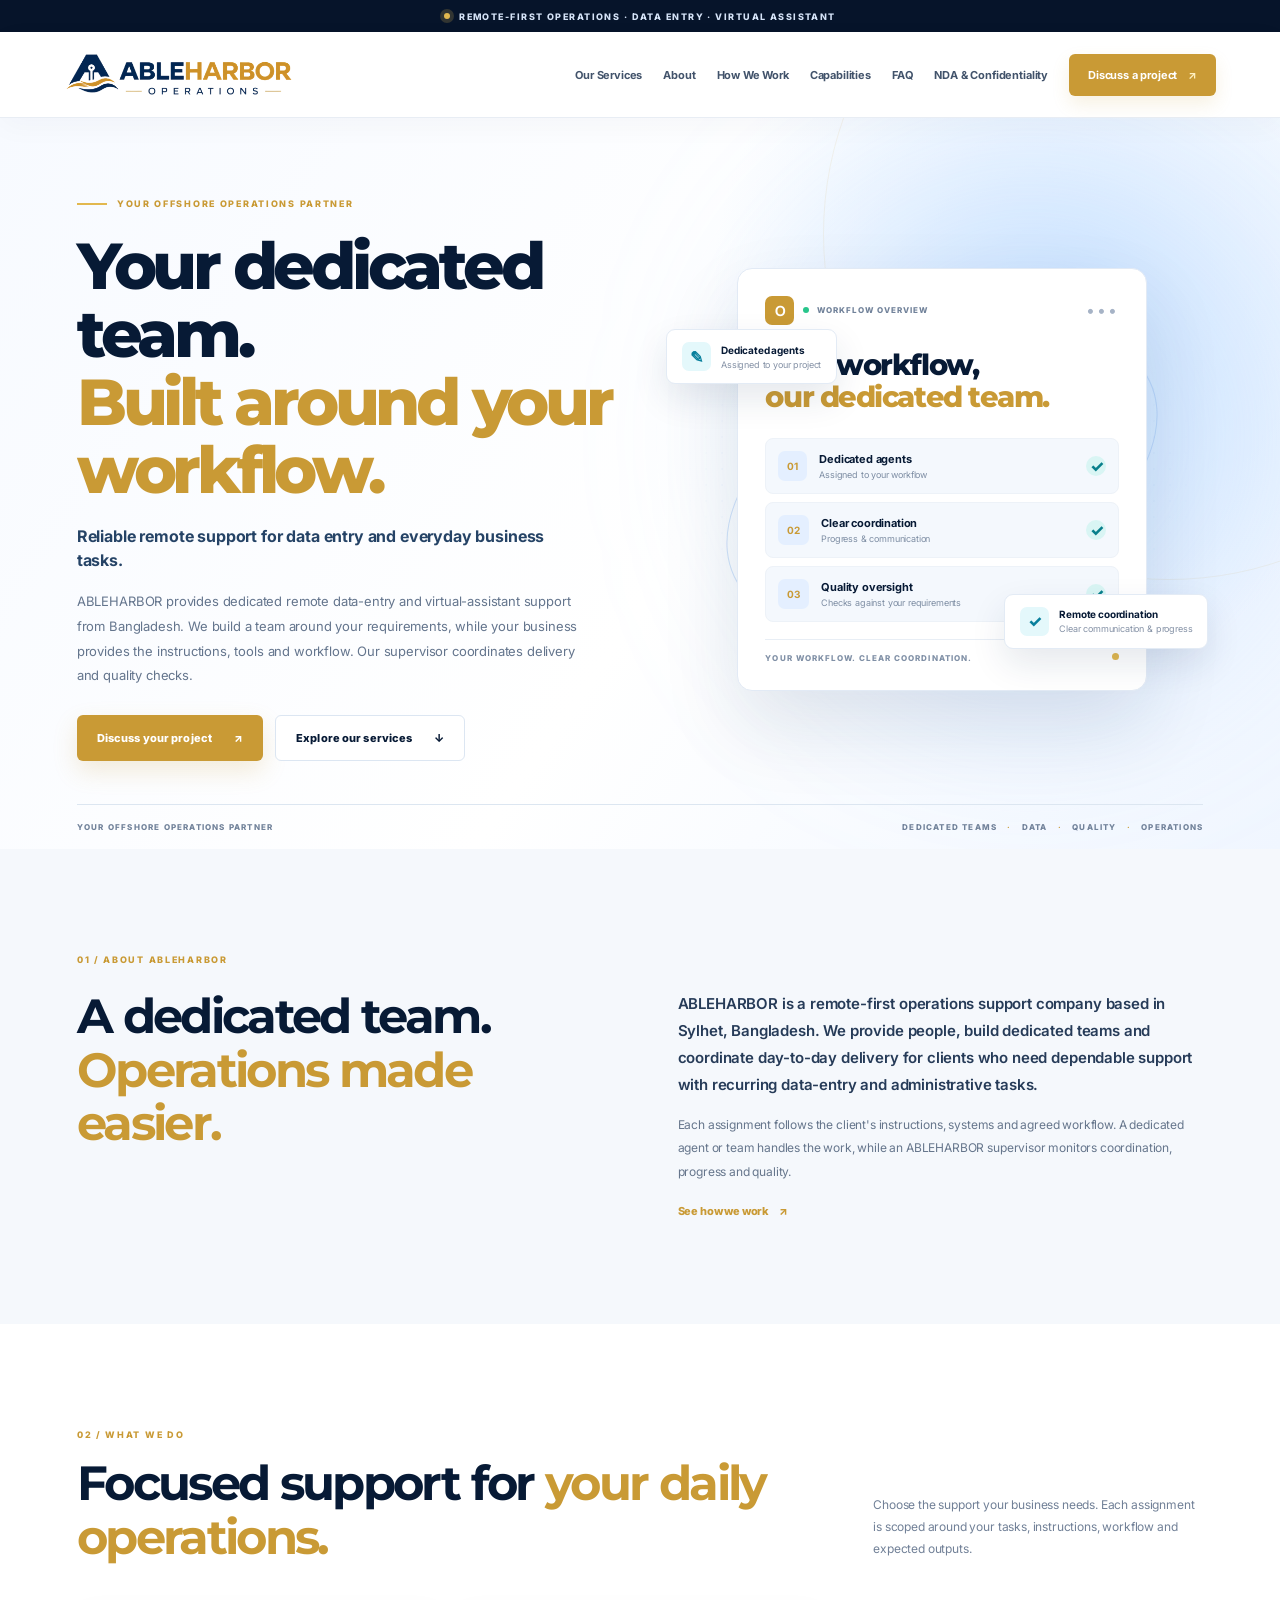
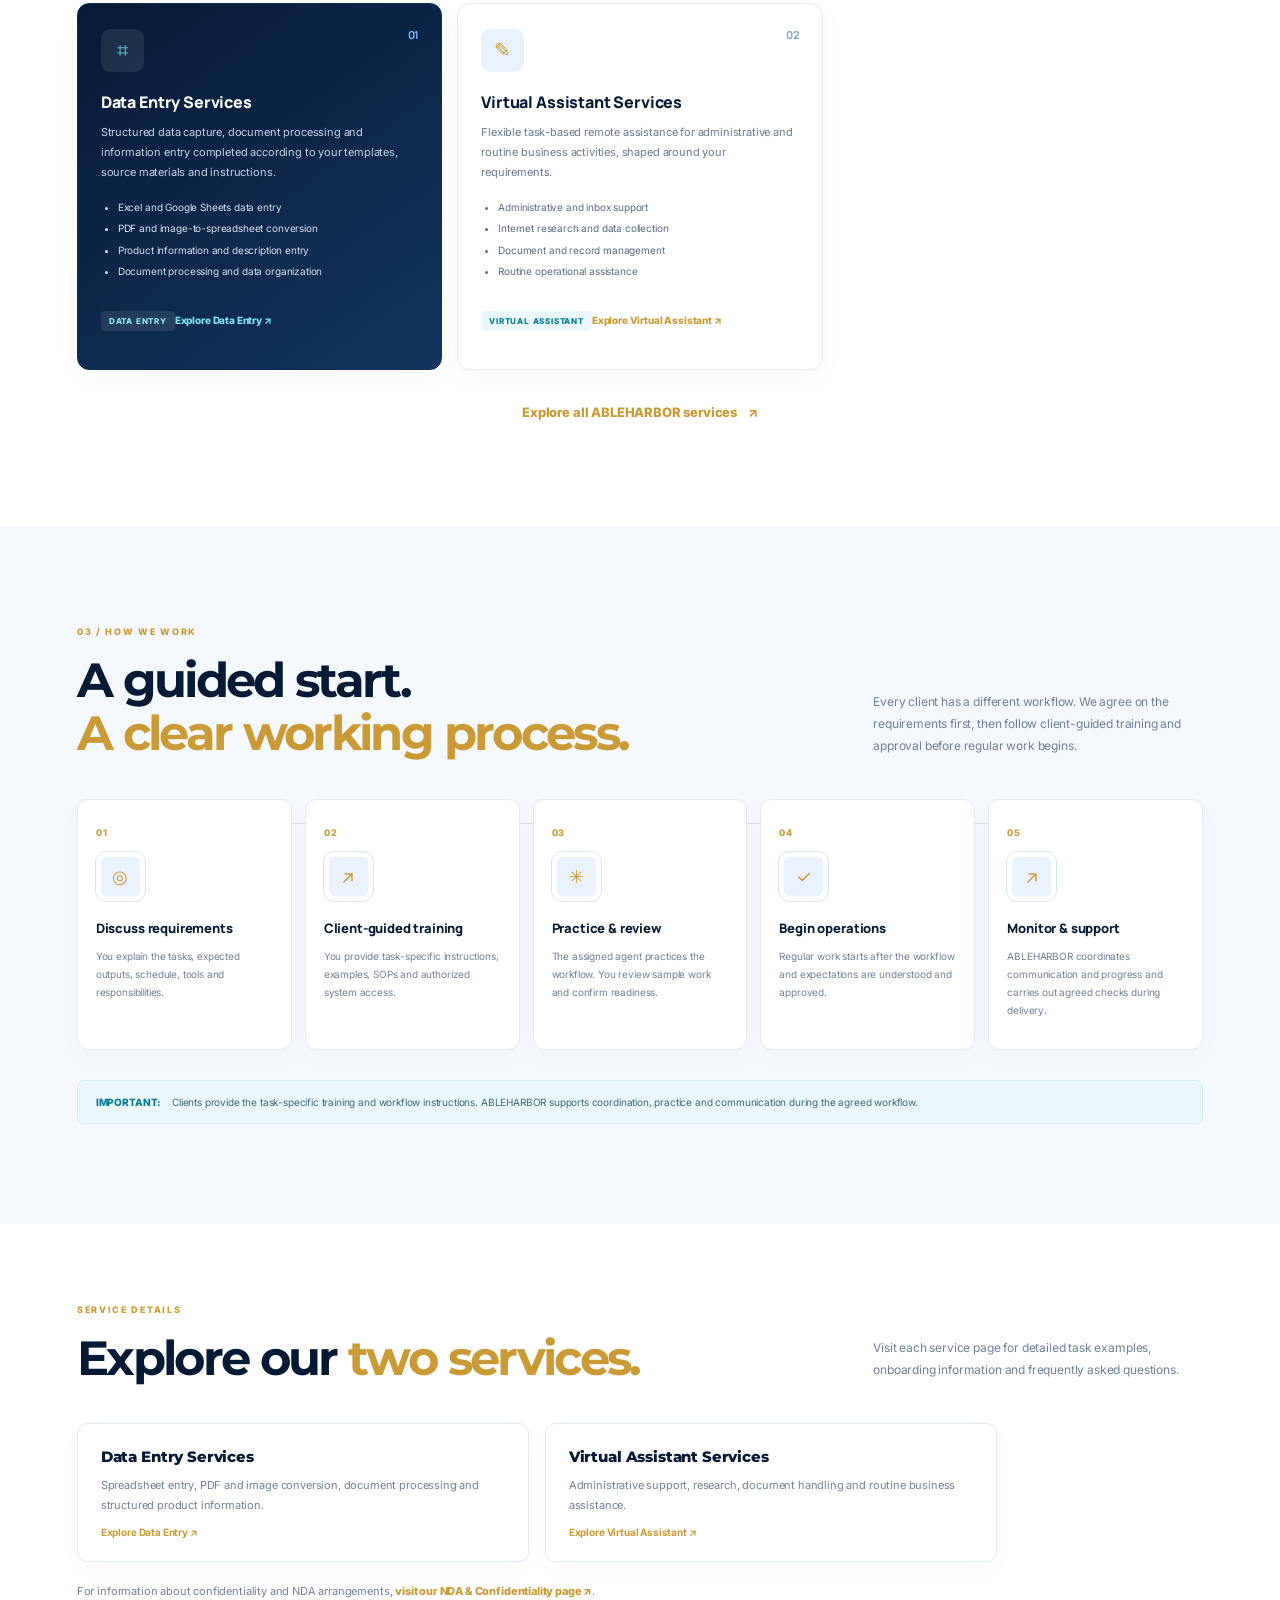
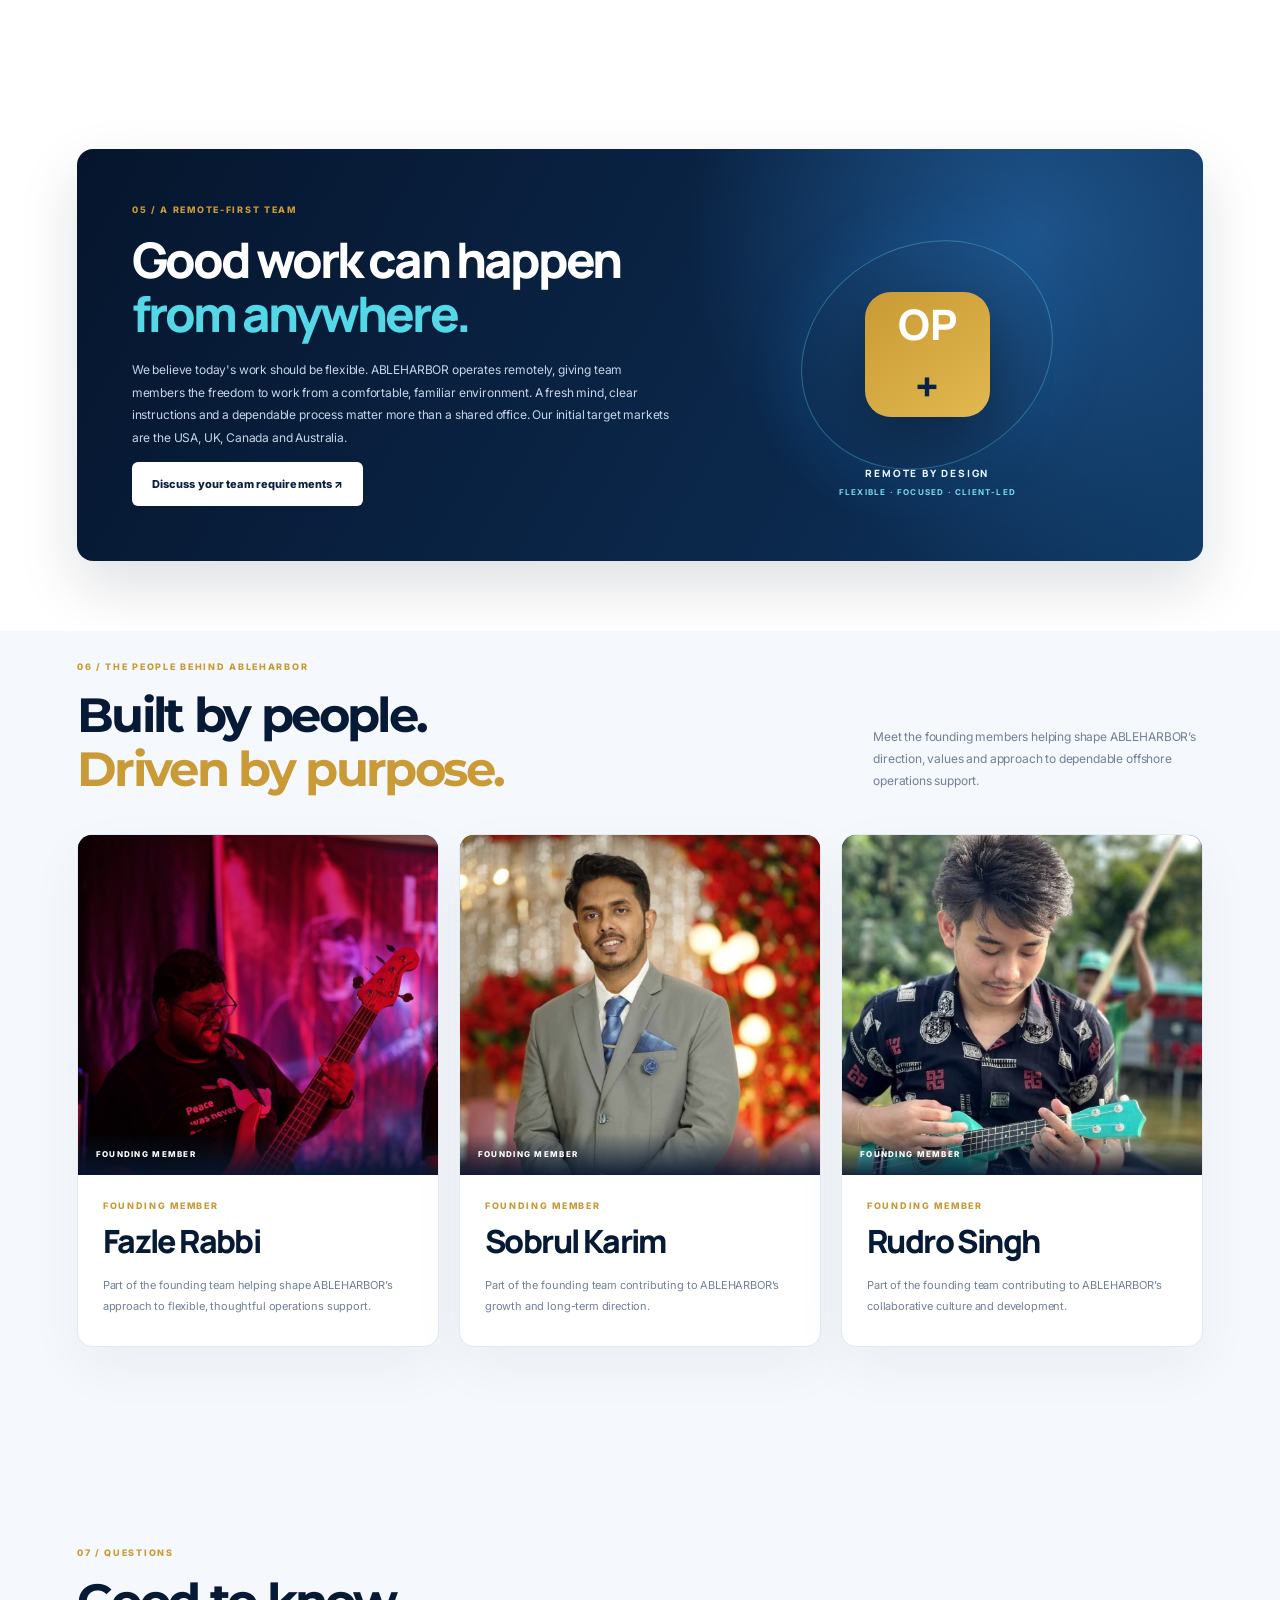
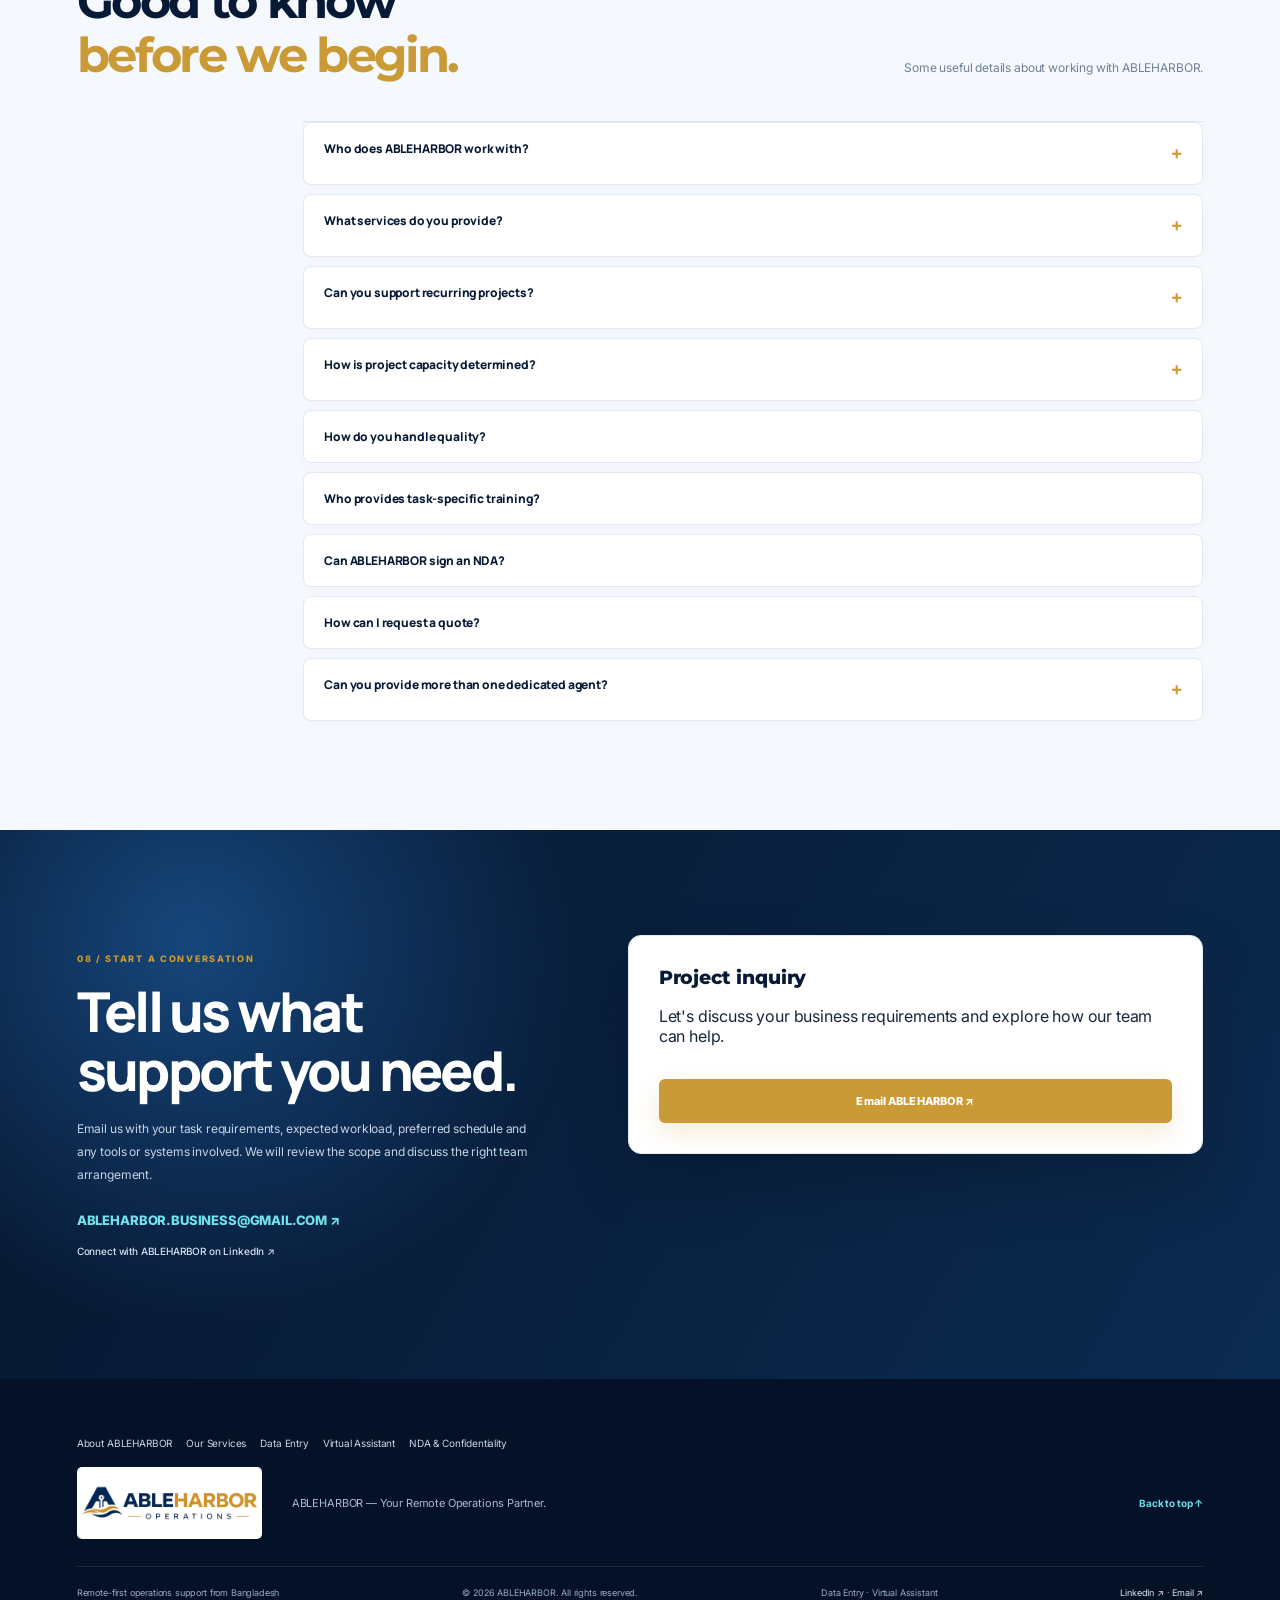
==== commit 83094fde: "REBRANDING 2.0" ====
--- a/index.html
+++ b/index.html
@@ -1,22 +1,22 @@
 <!DOCTYPE html>
 <html lang="en">
 <head>
-  <meta name="robots" content="index,follow,max-image-preview:none">
 <meta charset="utf-8"/>
 <meta content="width=device-width, initial-scale=1" name="viewport"/>
-<title>OPERVYN | Remote Operations, Data Entry &amp; Business Support</title>
-<link href="assets/opervyn-logo-new.png" rel="icon" type="image/png"/>
+<title>ABLEHARBOR | Remote Operations, Data Entry &amp; Business Support</title>
+  <meta name="robots" content="index,follow,max-image-preview:none">
+<link href="assets/ableharbor-icon.png" rel="icon" type="image/png"/>
 <link href="https://fonts.googleapis.com" rel="preconnect"/>
 <link crossorigin="" href="https://fonts.gstatic.com" rel="preconnect"/>
 <link href="https://fonts.googleapis.com/css2?family=DM+Sans:wght@400;500;600;700;800&amp;family=Inter:wght@400;500;600;700;800&amp;family=Manrope:wght@400;500;600;700;800&amp;family=Montserrat:wght@500;600;700;800&amp;display=swap" rel="stylesheet"/>
 <link href="/styles.css?v=opervyn-20261108" rel="stylesheet"/>
 <link href="/theme-redesign.css?v=opervyn-20261108" rel="stylesheet"/>
-<link href="https://opervyn.github.io/" rel="canonical"/><meta content="OPERVYN is an independent, remote-first offshore operations support team based in Bangladesh, offering data entry and virtual assistant support." name="description"/><meta content="index,follow,max-image-preview:large,max-snippet:-1,max-video-preview:-1" name="robots"/><meta content="OPERVYN" name="author"/><meta content="#0B1F44" name="theme-color"/><meta content="OPERVYN" property="og:site_name"/><meta content="website" property="og:type"/><meta content="https://opervyn.github.io/" property="og:url"/><meta content="OPERVYN | Your Offshore Operations Partner" property="og:title"/><meta content="Remote-first operations support from Bangladesh: data entry and virtual assistant support." property="og:description"/><meta content="https://opervyn.github.io/assets/opervyn-logo-new.png" property="og:image"/><meta content="OPERVYN — Your Offshore Operations Partner" property="og:image:alt"/><meta content="summary_large_image" name="twitter:card"/><meta content="OPERVYN | Data Entry &amp; Virtual Assistant Support" name="twitter:title"/><meta content="A flexible remote-first support team for data-entry and administrative workflows." name="twitter:description"/><meta content="https://opervyn.github.io/assets/opervyn-logo-new.png" name="twitter:image"/><script type="application/ld+json">{"@context": "https://schema.org", "@graph": [{"@type": "Organization", "@id": "https://opervyn.github.io/#organization", "name": "OPERVYN", "url": "https://opervyn.github.io/", "logo": "https://opervyn.github.io/assets/opervyn-logo-new.png", "email": "opervyn.business@gmail.com", "description": "OPERVYN is an independent, remote-first offshore operations support team based in Bangladesh, offering data entry and virtual assistant support.", "sameAs": ["https://www.linkedin.com/company/opervyn/"]}, {"@type": "WebSite", "@id": "https://opervyn.github.io/#website", "url": "https://opervyn.github.io/", "name": "OPERVYN", "publisher": {"@id": "https://opervyn.github.io/#organization"}, "inLanguage": "en"}]}</script><meta content="en_US" property="og:locale"/></head>
+<link href="https://opervyn.github.io/" rel="canonical"/><meta content="ABLEHARBOR is an independent, remote-first offshore operations support team based in Bangladesh, offering data entry and virtual assistant support." name="description"/><meta content="ABLEHARBOR" name="author"/><meta content="#0B1F44" name="theme-color"/><meta content="ABLEHARBOR" property="og:site_name"/><meta content="website" property="og:type"/><meta content="https://opervyn.github.io/" property="og:url"/><meta content="ABLEHARBOR | Your Remote Operations Partner" property="og:title"/><meta content="Remote-first operations support from Bangladesh: data entry and virtual assistant support." property="og:description"/><meta content="https://opervyn.github.io/assets/ableharbor-logo.png" property="og:image"/><meta content="ABLEHARBOR — Your Remote Operations Partner" property="og:image:alt"/><meta content="summary_large_image" name="twitter:card"/><meta content="ABLEHARBOR | Data Entry &amp; Virtual Assistant Support" name="twitter:title"/><meta content="A flexible remote-first support team for data-entry and administrative workflows." name="twitter:description"/><meta content="https://opervyn.github.io/assets/ableharbor-logo.png" name="twitter:image"/><script type="application/ld+json">{"@context": "https://schema.org", "@graph": [{"@type": "Organization", "@id": "https://opervyn.github.io/#organization", "name": "ABLEHARBOR", "url": "https://opervyn.github.io/", "logo": "https://opervyn.github.io/assets/ableharbor-logo.png", "email": "ABLEHARBOR.BUSINESS@GMAIL.COM", "description": "ABLEHARBOR is an independent, remote-first offshore operations support team based in Bangladesh, offering data entry and virtual assistant support.", "sameAs": ["https://www.linkedin.com/company/opervyn/"]}, {"@type": "WebSite", "@id": "https://opervyn.github.io/#website", "url": "https://opervyn.github.io/", "name": "ABLEHARBOR", "publisher": {"@id": "https://opervyn.github.io/#organization"}, "inLanguage": "en"}]}</script><meta content="en_US" property="og:locale"/></head>
 <body>
 <div class="announcement"><span class="pulse"></span> REMOTE-FIRST OPERATIONS · DATA ENTRY · VIRTUAL ASSISTANT</div>
 <header class="site-header">
-<a aria-label="OPERVYN home" class="brand" href="#home">
-<img alt="OPERVYN — Your Offshore Operations Partner" decoding="async" height="594" src="assets/opervyn-logo-new.webp" width="1536"/>
+<a aria-label="ABLEHARBOR home" class="brand" href="#home">
+<img alt="ABLEHARBOR — Your Remote Operations Partner" decoding="async" height="594" src="assets/ableharbor-logo.png" width="1536"/>
 </a>
 <button aria-expanded="false" aria-label="Open navigation" class="menu-toggle"><span></span><span></span><span></span></button>
 <nav class="nav">
@@ -32,10 +32,10 @@
 <div class="eyebrow"><span class="eyebrow-line"></span> YOUR OFFSHORE OPERATIONS PARTNER</div>
 <h1 data-cms="heroTitle">Your dedicated team.<br/><span>Built around your workflow.</span></h1>
 <p class="hero-tagline" data-cms="heroTagline">Reliable remote support for data entry and everyday business tasks.</p>
-<p class="hero-desc" data-cms="heroDescription">OPERVYN is an independent, remote-first offshore operations support team based in Bangladesh. We help businesses with data entry and virtual assistant support—working to client-provided instructions, tools and agreed workflows.</p>
+<p class="hero-desc" data-cms="heroDescription">ABLEHARBOR is an independent, remote-first offshore operations support team based in Bangladesh. We help businesses with data entry and virtual assistant support—working to client-provided instructions, tools and agreed workflows.</p>
 <div class="hero-actions"><a class="btn btn-primary" href="#contact">Discuss your project <span>↗</span></a><a class="btn btn-quiet" href="#services">Explore our services <span>↓</span></a></div>
 </div>
-<div aria-label="OPERVYN service capabilities illustration" class="hero-visual">
+<div aria-label="ABLEHARBOR service capabilities illustration" class="hero-visual">
 <div class="visual-orbit orbit-one"></div><div class="visual-orbit orbit-two"></div>
 <div class="visual-card main-card">
 <div class="card-top"><span class="mini-mark">O</span><span class="status"><i></i> WORKFLOW OVERVIEW</span><span class="dots">•••</span></div>
@@ -54,10 +54,10 @@
 <div class="hero-bottom"><span>YOUR OFFSHORE OPERATIONS PARTNER</span><span>DEDICATED TEAMS <b>·</b> DATA <b>·</b> QUALITY <b>·</b> OPERATIONS</span></div>
 </section>
 <section class="section intro-section" id="about">
-<div class="section-kicker">01 / ABOUT OPERVYN</div>
+<div class="section-kicker">01 / ABOUT ABLEHARBOR</div>
 <div class="intro-grid">
 <h2 data-cms="aboutTitle">A dedicated team.<br/><span>Operations made easier.</span></h2>
-<div><p class="lead" data-cms="aboutDescription">OPERVYN is an independent offshore operations support initiative that began in early 2026. Based in Bangladesh and built around a remote-first model, we work with businesses that need practical help with recurring operational tasks—without requiring a shared office.</p><p data-cms="aboutDetail">Our work is focused on two service areas: Data Entry and Virtual Assistant support. We provide the people, build the dedicated team and coordinate delivery; your business remains in control of instructions, systems and workflow.</p><a class="text-link" href="#process">See how we work <span>↗</span></a></div>
+<div><p class="lead" data-cms="aboutDescription">ABLEHARBOR is an independent offshore operations support initiative that began in early 2026. Based in Bangladesh and built around a remote-first model, we work with businesses that need practical help with recurring operational tasks—without requiring a shared office.</p><p data-cms="aboutDetail">Our work is focused on two service areas: Data Entry and Virtual Assistant support. We provide the people, build the dedicated team and coordinate delivery; your business remains in control of instructions, systems and workflow.</p><a class="text-link" href="#process">See how we work <span>↗</span></a></div>
 </div>
 </section>
 <section class="section services-section" id="services">
@@ -66,7 +66,7 @@
 <article class="service-card service-featured"><div class="service-number">01</div><div class="service-icon">⌗</div><h3 data-cms="dataEntryTitle">Data Entry Services</h3><p data-cms="dataEntryDescription">Structured data capture, document processing and information organization completed according to your templates and instructions.</p><ul><li>Excel and Google Sheets data entry</li><li>PDF and image-to-spreadsheet conversion</li><li>Product information and description entry</li><li>Document processing and data organization</li></ul><div class="service-type">Data Entry</div><a class="card-link" href="/services/data-entry/">Explore Data Entry ↗</a></article>
 <article class="service-card"><div class="service-number">02</div><div class="service-icon">✎</div><h3 data-cms="virtualAssistantTitle">Virtual Assistant Services</h3><p data-cms="virtualAssistantDescription">Task-based remote assistance for administrative work and routine business activities, based on your requirements.</p><ul><li>Administrative and inbox support</li><li>Internet research and data collection</li><li>Document and record management</li><li>Routine operational assistance</li></ul><div class="service-type">Virtual Assistant</div><a class="card-link" href="/services/virtual-assistant/">Explore Virtual Assistant ↗</a></article>
 </div>
-<div class="services-all-link"><a class="text-link" href="/services/">Explore all OPERVYN services <span>↗</span></a></div>
+<div class="services-all-link"><a class="text-link" href="/services/">Explore all ABLEHARBOR services <span>↗</span></a></div>
 </section>
 <section class="section process-section" id="process">
 <div class="section-heading"><div><div class="section-kicker">03 / HOW WE WORK</div><h2>A guided start.<br/><span>A clear working process.</span></h2></div><p>Every client has a different workflow. We agree on the requirements first, then follow client-guided training and approval before regular work begins.</p></div>
@@ -75,9 +75,9 @@
 <article><span class="process-no">02</span><div class="process-symbol">↗</div><h3>Client-guided training</h3><p>You provide task-specific instructions, examples, SOPs and authorized system access.</p></article>
 <article><span class="process-no">03</span><div class="process-symbol">✳</div><h3>Practice &amp; review</h3><p>The assigned agent practices the workflow. You review sample work and confirm readiness.</p></article>
 <article><span class="process-no">04</span><div class="process-symbol">✓</div><h3>Begin operations</h3><p>Regular work starts after the workflow and expectations are understood and approved.</p></article>
-<article><span class="process-no">05</span><div class="process-symbol">↗</div><h3>Monitor &amp; support</h3><p>OPERVYN coordinates communication and progress and carries out agreed checks during delivery.</p></article>
+<article><span class="process-no">05</span><div class="process-symbol">↗</div><h3>Monitor &amp; support</h3><p>ABLEHARBOR coordinates communication and progress and carries out agreed checks during delivery.</p></article>
 </div>
-<div class="process-note"><span>IMPORTANT:</span> Clients provide the task-specific training and workflow instructions. OPERVYN supports coordination, practice and communication during the agreed workflow.</div>
+<div class="process-note"><span>IMPORTANT:</span> Clients provide the task-specific training and workflow instructions. ABLEHARBOR supports coordination, practice and communication during the agreed workflow.</div>
 </section>
 <section aria-labelledby="seo-directory-title" class="section seo-directory">
 <div class="section-heading"><div><div class="section-kicker">SERVICE DETAILS</div><h2>Explore our <span>two services.</span></h2></div><p>Visit each service page for detailed task examples, onboarding information and frequently asked questions.</p></div>
@@ -88,44 +88,44 @@
 <p class="nda-inline-link">For information about confidentiality and NDA arrangements, <a href="/nda-confidentiality/">visit our NDA &amp; Confidentiality page ↗</a>.</p>
 </section><section class="section team-section" id="team">
 <div class="remote-panel">
-<div class="remote-copy"><div class="section-kicker light">05 / A REMOTE-FIRST TEAM</div><h2>Good work can happen<br/><span>from anywhere.</span></h2><p>We believe today's work should be flexible. OPERVYN operates remotely, giving team members the freedom to work from a comfortable, familiar environment. A fresh mind, clear instructions and a dependable process matter more than a shared office. Our initial target markets are the USA, UK, Canada and Australia.</p><a class="btn btn-light" href="#contact">Discuss your team requirements ↗</a></div>
+<div class="remote-copy"><div class="section-kicker light">05 / A REMOTE-FIRST TEAM</div><h2>Good work can happen<br/><span>from anywhere.</span></h2><p>We believe today's work should be flexible. ABLEHARBOR operates remotely, giving team members the freedom to work from a comfortable, familiar environment. A fresh mind, clear instructions and a dependable process matter more than a shared office. Our initial target markets are the USA, UK, Canada and Australia.</p><a class="btn btn-light" href="#contact">Discuss your team requirements ↗</a></div>
 <div class="remote-visual"><div class="remote-orbit"></div><div class="remote-mark">OP<span>+</span></div><div class="remote-caption">REMOTE BY DESIGN<br/><small>FLEXIBLE · FOCUSED · CLIENT-LED</small></div></div>
 </div>
 </section>
 <section class="section founder-section" id="founding-member">
-<div class="section-heading founder-heading"><div><div class="section-kicker">06 / THE PEOPLE BEHIND OPERVYN</div><h2>Built by people.<br/><span>Driven by purpose.</span></h2></div><p>Meet the founding members helping shape OPERVYN’s direction, values and approach to dependable offshore operations support.</p></div>
+<div class="section-heading founder-heading"><div><div class="section-kicker">06 / THE PEOPLE BEHIND ABLEHARBOR</div><h2>Built by people.<br/><span>Driven by purpose.</span></h2></div><p>Meet the founding members helping shape ABLEHARBOR’s direction, values and approach to dependable offshore operations support.</p></div>
 <div class="founder-grid">
-<article class="founder-profile"><div class="founder-photo-wrap"><img alt="Fazle Rabbi, founding member of OPERVYN" decoding="async" loading="lazy" src="/assets/fazle-rabbi-founding-member.jpg"/><span class="photo-caption">FOUNDING MEMBER</span></div><div class="founder-copy"><p class="founder-eyebrow">FOUNDING MEMBER</p><h2>Fazle Rabbi</h2><p class="founder-bio">Part of the founding team helping shape OPERVYN’s approach to flexible, thoughtful operations support.</p></div></article>
-<article class="founder-profile"><div class="founder-photo-wrap"><img alt="Sobrul Karim, founding member of OPERVYN" decoding="async" loading="lazy" src="/assets/sobrul-karim-founding-member.jpg"/><span class="photo-caption">FOUNDING MEMBER</span></div><div class="founder-copy"><p class="founder-eyebrow">FOUNDING MEMBER</p><h2>Sobrul Karim</h2><p class="founder-bio">Part of the founding team contributing to OPERVYN’s growth and long-term direction.</p></div></article>
-<article class="founder-profile"><div class="founder-photo-wrap"><img alt="Rudro Singh, founding member of OPERVYN" decoding="async" loading="lazy" src="/assets/rudro-singh-founding-member.jpg"/><span class="photo-caption">FOUNDING MEMBER</span></div><div class="founder-copy"><p class="founder-eyebrow">FOUNDING MEMBER</p><h2>Rudro Singh</h2><p class="founder-bio">Part of the founding team contributing to OPERVYN’s collaborative culture and development.</p></div></article>
+<article class="founder-profile"><div class="founder-photo-wrap"><img alt="Fazle Rabbi, founding member of ABLEHARBOR" decoding="async" loading="lazy" src="/assets/fazle-rabbi-founding-member.jpg"/><span class="photo-caption">FOUNDING MEMBER</span></div><div class="founder-copy"><p class="founder-eyebrow">FOUNDING MEMBER</p><h2>Fazle Rabbi</h2><p class="founder-bio">Part of the founding team helping shape ABLEHARBOR’s approach to flexible, thoughtful operations support.</p></div></article>
+<article class="founder-profile"><div class="founder-photo-wrap"><img alt="Sobrul Karim, founding member of ABLEHARBOR" decoding="async" loading="lazy" src="/assets/sobrul-karim-founding-member.jpg"/><span class="photo-caption">FOUNDING MEMBER</span></div><div class="founder-copy"><p class="founder-eyebrow">FOUNDING MEMBER</p><h2>Sobrul Karim</h2><p class="founder-bio">Part of the founding team contributing to ABLEHARBOR’s growth and long-term direction.</p></div></article>
+<article class="founder-profile"><div class="founder-photo-wrap"><img alt="Rudro Singh, founding member of ABLEHARBOR" decoding="async" loading="lazy" src="/assets/rudro-singh-founding-member.jpg"/><span class="photo-caption">FOUNDING MEMBER</span></div><div class="founder-copy"><p class="founder-eyebrow">FOUNDING MEMBER</p><h2>Rudro Singh</h2><p class="founder-bio">Part of the founding team contributing to ABLEHARBOR’s collaborative culture and development.</p></div></article>
 </div>
 </section>
 <section class="section faq-section" id="faq">
-<div class="section-heading"><div><div class="section-kicker">07 / QUESTIONS</div><h2>Good to know<br/><span>before we begin.</span></h2></div><p>Some useful details about working with OPERVYN.</p></div>
+<div class="section-heading"><div><div class="section-kicker">07 / QUESTIONS</div><h2>Good to know<br/><span>before we begin.</span></h2></div><p>Some useful details about working with ABLEHARBOR.</p></div>
 <div class="faq-list">
-<details><summary>Who does OPERVYN work with?<span>+</span></summary><p>OPERVYN supports businesses and organizations that need remote data entry or task-based virtual assistant support.</p></details>
+<details><summary>Who does ABLEHARBOR work with?<span>+</span></summary><p>ABLEHARBOR supports businesses and organizations that need remote data entry or task-based virtual assistant support.</p></details>
 <details><summary>What services do you provide?<span>+</span></summary><p>Our current service areas are Data Entry, Virtual Assistant support, Virtual Assistant support. Each project is assessed against the client’s requirements and available capacity.</p></details>
 <details><summary>Can you support recurring projects?<span>+</span></summary><p>Yes. We can discuss recurring and ongoing workflows, with dedicated agents assigned according to the agreed scope and workload.</p></details>
 <details><summary>How is project capacity determined?<span>+</span></summary><p>Around five people are in our available team pool, and one agent is available for immediate assignment. Additional recruitment can be discussed if the project requires more people, but it proceeds only after the client confirms.</p></details>
-<details><summary>How do you handle quality?</summary><p>OPERVYN coordinates communication and progress, while agreed quality checks follow the client's instructions and acceptance requirements. The client defines the systems, processes and final acceptance standards.</p></details>
+<details><summary>How do you handle quality?</summary><p>ABLEHARBOR coordinates communication and progress, while agreed quality checks follow the client's instructions and acceptance requirements. The client defines the systems, processes and final acceptance standards.</p></details>
 <details><summary>Who provides task-specific training?</summary><p>The client provides the training, instructions, examples, SOPs and authorized access needed for its specific workflow. The assigned agent practices the tasks, and the client reviews sample work and confirms readiness before regular operations begin.</p></details>
-<details><summary>Can OPERVYN sign an NDA?</summary><p>OPERVYN is prepared to review and sign a mutually agreed Non-Disclosure Agreement before confidential project information is shared, subject to review and authorized approval. Visit our NDA &amp; Confidentiality page for more information.</p></details>
-<details><summary>How can I request a quote?</summary><p>Use the inquiry form below or email opervyn.business@gmail.com with your service requirements, expected workload and preferred team arrangement.</p></details>
+<details><summary>Can ABLEHARBOR sign an NDA?</summary><p>ABLEHARBOR is prepared to review and sign a mutually agreed Non-Disclosure Agreement before confidential project information is shared, subject to review and authorized approval. Visit our NDA &amp; Confidentiality page for more information.</p></details>
+<details><summary>How can I request a quote?</summary><p>Use the inquiry form below or email ABLEHARBOR.BUSINESS@GMAIL.COM with your service requirements, expected workload and preferred team arrangement.</p></details>
 <details><summary>Can you provide more than one dedicated agent?<span>+</span></summary><p>Yes, subject to availability and project scope. One agent is currently available for immediate assignment. If more capacity is needed, we discuss recruitment and obtain client confirmation before proceeding.</p></details></div>
 </section>
 <section class="section contact-section" id="contact">
 <div class="contact-grid">
 <div class="contact-copy"><div class="section-kicker light">08 / START A CONVERSATION</div><h2 data-cms="contactTitle">Build your<br/><span>dedicated team.</span></h2><p data-cms="contactDescription">Tell us which service you need, your expected workload, preferred schedule and required tools. We will review the scope and confirm what capacity is available before agreeing to start.</p>
-<a class="contact-email" data-cms-email="true" href="mailto:opervyn.business@gmail.com">opervyn.business@gmail.com ↗</a>
-<a class="linkedin-link" href="https://www.linkedin.com/company/opervyn/" rel="noopener" target="_blank">Connect with OPERVYN on LinkedIn ↗</a>
+<a class="contact-email" data-cms-email="true" href="mailto:ABLEHARBOR.BUSINESS@GMAIL.COM">ABLEHARBOR.BUSINESS@GMAIL.COM ↗</a>
+<a class="linkedin-link" href="https://www.linkedin.com/company/opervyn/" rel="noopener" target="_blank">Connect with ABLEHARBOR on LinkedIn ↗</a>
 </div>
-<div class="contact-form email-contact-card"><div class="form-title">Project inquiry</div><p>Let's discuss your business requirements and explore how our team can help.</p><a class="btn btn-primary submit-btn" data-cms-email="true" href="mailto:opervyn.business@gmail.com?subject=OPERVYN%20Project%20Inquiry">Email OPERVYN ↗</a></div>
+<div class="contact-form email-contact-card"><div class="form-title">Project inquiry</div><p>Let's discuss your business requirements and explore how our team can help.</p><a class="btn btn-primary submit-btn" data-cms-email="true" href="mailto:ABLEHARBOR.BUSINESS@GMAIL.COM?subject=ABLEHARBOR%20Project%20Inquiry">Email ABLEHARBOR ↗</a></div>
 </div>
 </section>
 </main>
 <footer class="footer">
-<div aria-label="Website pages" class="seo-footer-links"><a href="about/">About OPERVYN</a><a href="/services/">Our Services</a><a href="/services/data-entry/">Data Entry</a><a href="/services/virtual-assistant/">Virtual Assistant</a><a href="/nda-confidentiality/">NDA &amp; Confidentiality</a><!-- CMS_FOOTER_LINKS_START --><!-- CMS_FOOTER_LINKS_END --></div><div class="footer-main"><a aria-label="OPERVYN home" class="brand footer-brand" href="#home"><img alt="OPERVYN — Your Offshore Operations Partner" decoding="async" height="594" src="assets/opervyn-logo-new.webp" width="1536"/></a><p>OPERVYN — Your Offshore Operations Partner.</p><a class="back-top" href="#home">Back to top ↑</a></div>
-<div class="footer-bottom"><span>Remote-first operations support from Bangladesh</span><span>© <span id="year"></span> OPERVYN. All rights reserved.</span><span>Data Entry · Virtual Assistant</span><span><a href="https://www.linkedin.com/company/opervyn/" rel="noopener" target="_blank">LinkedIn ↗</a> · <a data-cms-email="true" href="mailto:opervyn.business@gmail.com">Email ↗</a></span></div>
+<div aria-label="Website pages" class="seo-footer-links"><a href="about/">About ABLEHARBOR</a><a href="/services/">Our Services</a><a href="/services/data-entry/">Data Entry</a><a href="/services/virtual-assistant/">Virtual Assistant</a><a href="/nda-confidentiality/">NDA &amp; Confidentiality</a><!-- CMS_FOOTER_LINKS_START --><!-- CMS_FOOTER_LINKS_END --></div><div class="footer-main"><a aria-label="ABLEHARBOR home" class="brand footer-brand" href="#home"><img alt="ABLEHARBOR — Your Remote Operations Partner" decoding="async" height="594" src="assets/ableharbor-logo.png" width="1536"/></a><p>ABLEHARBOR — Your Remote Operations Partner.</p><a class="back-top" href="#home">Back to top ↑</a></div>
+<div class="footer-bottom"><span>Remote-first operations support from Bangladesh</span><span>© <span id="year"></span> ABLEHARBOR. All rights reserved.</span><span>Data Entry · Virtual Assistant</span><span><a href="https://www.linkedin.com/company/opervyn/" rel="noopener" target="_blank">LinkedIn ↗</a> · <a data-cms-email="true" href="mailto:ABLEHARBOR.BUSINESS@GMAIL.COM">Email ↗</a></span></div>
 </footer>
 <script src="script.js"></script>
 <script defer="True" src="site.js"></script></body>
--- a/styles.css
+++ b/styles.css
@@ -88,7 +88,7 @@
 
 
 /* =========================================================
-   OPERVYN PREMIUM CORPORATE REFRESH — navy / teal / white
+   ABLEHARBOR PREMIUM CORPORATE REFRESH — navy / teal / white
    ========================================================= */
 :root{
   --navy:#0B1F44;
@@ -267,7 +267,7 @@
 .seo-page{padding-top:42px}.seo-breadcrumb{font-size:12px;color:#68758a;margin:0 0 28px;letter-spacing:.04em}.seo-breadcrumb a{color:inherit;text-decoration:none}.seo-hero{padding:58px 0 64px;max-width:900px}.seo-hero h1{font-family:Montserrat,Inter,sans-serif;font-size:clamp(36px,6vw,66px);line-height:1.08;letter-spacing:-.045em;color:#0b1f44;margin:16px 0 22px}.seo-hero p{max-width:760px;color:#53627a;font-size:18px;line-height:1.8}.seo-content-grid{display:grid;grid-template-columns:minmax(0,1fr) minmax(240px,.58fr);gap:54px;align-items:start;padding:40px 0 70px;border-top:1px solid #e5eaf1}.seo-content-main h2,.seo-faq h2{font-family:Montserrat,Inter,sans-serif;color:#0b1f44;font-size:clamp(25px,3vw,36px);line-height:1.2;margin:0 0 20px}.seo-content-main h3{font-size:20px;color:#0b1f44;margin:30px 0 8px}.seo-content-main p,.seo-faq p{color:#53627a;line-height:1.8}.seo-aside{background:#f3f6fa;border:1px solid #e3eaf2;border-radius:18px;padding:26px;position:sticky;top:100px}.seo-aside h3{color:#0b1f44;margin:0 0 12px}.seo-aside p{font-size:14px;line-height:1.7;color:#53627a}.seo-aside a{display:inline-flex;margin-top:12px}.seo-faq{padding:50px 0 70px;border-top:1px solid #e5eaf1}.seo-faq details{border-bottom:1px solid #e5eaf1;padding:18px 0}.seo-faq summary{cursor:pointer;color:#0b1f44;font-weight:700}.seo-faq details p{margin:12px 0 0}.seo-directory{padding-top:30px}.seo-directory-grid{display:grid;grid-template-columns:repeat(3,minmax(0,1fr));gap:16px;margin-top:30px}.seo-directory-card{display:flex;flex-direction:column;gap:10px;padding:22px;border:1px solid #e2e8f0;border-radius:16px;text-decoration:none;color:#0b1f44;transition:transform .2s,border-color .2s}.seo-directory-card:hover{transform:translateY(-3px);border-color:#8aa7d5}.seo-directory-card small{color:#64748b;line-height:1.6}.seo-directory-card b{font-size:12px;margin-top:auto;color:#2457a7}.seo-footer-links{display:flex;gap:14px;flex-wrap:wrap;margin:18px 0}.seo-footer-links a{font-size:13px;color:#c8d3e3;text-decoration:none}.seo-footer-links a:hover{text-decoration:underline}@media(max-width:760px){.seo-content-grid{grid-template-columns:1fr;gap:26px}.seo-aside{position:static}.seo-directory-grid{grid-template-columns:1fr}.seo-hero{padding:38px 0 46px}.seo-hero p{font-size:16px}}
 
 
-/* OPERVYN service directory and detail-page additions */
+/* ABLEHARBOR service directory and detail-page additions */
 .service-grid-primary{grid-template-columns:repeat(2,minmax(0,1fr));max-width:920px;margin:0 auto}
 .services-all-link{text-align:center;margin-top:28px}
 .services-all-link .text-link{font-size:13px}
@@ -343,7 +343,7 @@
  .nav-cta{text-align:center}
 }
 
-/* OPERVYN remote-first positioning and founding-member feature */
+/* ABLEHARBOR remote-first positioning and founding-member feature */
 .remote-panel{display:grid;grid-template-columns:1.15fr .85fr;gap:35px;align-items:center;padding:48px;border-radius:20px;background:linear-gradient(120deg,#07172f,#0b1f44 72%,#123b68);overflow:hidden;color:#fff}
 .remote-copy h2{font:800 clamp(34px,4vw,48px)/1.12 Manrope,sans-serif;letter-spacing:-.05em;color:#fff;margin:18px 0}
 .remote-copy h2 span{color:#55d8e8}.remote-copy>p{max-width:650px;color:#c4d3e6;font-size:14px;line-height:1.85}
@@ -353,11 +353,11 @@
 
 .business-status-note{margin-top:14px;padding:12px 14px;border-left:3px solid #1683cf;background:#f2f7fd;color:#63738a;font-size:11px;line-height:1.7}.business-status-note strong{color:#0b1f44}
 
-/* Current OPERVYN wordmark supplied by the owner */
-.site-header .brand img{width:158px;height:62px;object-fit:contain}.footer-brand img{width:180px;height:70px;object-fit:contain}
-@media(max-width:760px){.site-header .brand img{width:132px;height:52px}.footer-brand img{width:155px;height:60px}}
-
-/* OPERVYN founding team — shared brand typography and visual system */
+/* Current ABLEHARBOR wordmark supplied by the owner */
+.site-header .brand img{width:220px;height:62px;object-fit:contain}.footer-brand img{width:180px;height:70px;object-fit:contain}
+@media(max-width:760px){.site-header .brand img{width:175px;height:52px}.footer-brand img{width:155px;height:60px}}
+
+/* ABLEHARBOR founding team — shared brand typography and visual system */
 .founder-heading{margin-bottom:34px}
 .founder-grid{display:grid;grid-template-columns:repeat(3,minmax(0,1fr));gap:20px}
 .founder-profile{overflow:hidden;border:1px solid #e1e9f2;border-radius:15px;background:#fff;box-shadow:0 20px 55px #0a23400c}
--- a/theme-redesign.css
+++ b/theme-redesign.css
@@ -1,22 +1,22 @@
-/* OPERVYN visual redesign — editorial corporate / electric blue */
-:root{--navy:#071a35;--navy2:#102b50;--blue:#1769ff;--cyan:#29c6d8;--ink:#17263c;--muted:#66758b;--line:#dce5ef;--pale:#f4f7fb;--white:#fff;--radius:20px}
+/* ABLEHARBOR visual redesign — editorial corporate / electric blue */
+:root{--navy:#071a35;--navy2:#102b50;--blue:#C99A35;--cyan:#E2B84F;--ink:#17263c;--muted:#66758b;--line:#dce5ef;--pale:#f4f7fb;--white:#fff;--radius:20px}
 html{scroll-behavior:smooth;scroll-padding-top:96px}
 body{font-family:Inter,Arial,sans-serif;color:var(--ink);background:#fff;letter-spacing:-.01em}
 .announcement{height:32px;background:#06142a;color:#d5e3f7;font-size:9px;letter-spacing:.16em;font-weight:800}
-.pulse{background:var(--cyan);box-shadow:0 0 0 4px #29c6d833}
+.pulse{background:var(--cyan);box-shadow:0 0 0 4px #E2B84F33}
 .site-header{height:86px;padding:0 max(calc((100vw - 1240px)/2),5%);background:#ffffffed;border-bottom:1px solid #e8edf4;box-shadow:0 8px 30px #071a3508;backdrop-filter:blur(18px)}
-.site-header .brand img{width:190px;height:68px;max-height:68px;object-fit:contain}
+.site-header .brand img{width:230px;height:68px;max-height:68px;object-fit:contain}
 .nav{gap:21px;font-size:11px;font-weight:700;color:#42536b}
 .nav>a:not(.nav-cta){transition:color .2s}
 .nav>a:not(.nav-cta):hover{color:var(--blue)}
-.nav-cta{background:var(--blue);padding:14px 19px;border-radius:6px;box-shadow:0 8px 18px #1769ff24}
-.nav-cta:hover{background:#0757e6}
-.nav-cta span{color:#b9f7ff}
+.nav-cta{background:var(--blue);padding:14px 19px;border-radius:6px;box-shadow:0 8px 18px #C99A3524}
+.nav-cta:hover{background:#A9791F}
+.nav-cta span{color:#FFF0C2}
 .section{padding:104px max(calc((100vw - 1180px)/2),6%)}
 .hero{min-height:690px;grid-template-columns:1.04fr .96fr;gap:40px;padding-top:80px;padding-bottom:88px;background:radial-gradient(circle at 84% 24%,#dcecff 0,transparent 30%),linear-gradient(125deg,#f7faff 0%,#fff 55%,#f0f6ff 100%)}
-.hero:before{width:690px;height:690px;right:-235px;top:-230px;border:1px solid #1769ff19}
+.hero:before{width:690px;height:690px;right:-235px;top:-230px;border:1px solid #C99A3519}
 .hero-glow{background:#8fc4ff45;filter:blur(95px)}
-.eyebrow,.section-kicker{color:#1769ff;font-size:9px;letter-spacing:.19em;font-weight:800}
+.eyebrow,.section-kicker{color:#C99A35;font-size:9px;letter-spacing:.19em;font-weight:800}
 .eyebrow-line{background:var(--cyan);width:30px;height:2px}
 h1,h2,h3,.visual-title{font-family:Montserrat,Inter,sans-serif}
 h1{font-size:clamp(44px,5.1vw,68px);line-height:1.04;letter-spacing:-.065em;color:var(--navy);margin:23px 0 20px}
@@ -24,8 +24,8 @@
 .hero-tagline{font-size:16px;line-height:1.55;color:#254366;font-weight:700;max-width:490px}
 .hero-desc{font-size:13px;line-height:1.9;color:#64758d;max-width:510px}
 .btn{border-radius:6px;padding:15px 20px;font-size:11px;font-weight:800;letter-spacing:.01em;transition:transform .2s,background .2s,box-shadow .2s}
-.btn-primary{background:var(--blue);box-shadow:0 10px 24px #1769ff30;color:#fff}
-.btn-primary:hover{background:#0757e6;transform:translateY(-2px);box-shadow:0 14px 28px #1769ff3d}
+.btn-primary{background:var(--blue);box-shadow:0 10px 24px #C99A3530;color:#fff}
+.btn-primary:hover{background:#A9791F;transform:translateY(-2px);box-shadow:0 14px 28px #C99A353d}
 .btn-quiet{background:#fff;border:1px solid #dce6f2;color:var(--navy)}
 .btn-quiet:hover{border-color:#9abaff;background:#f8fbff}
 .hero-proof{margin-top:32px;color:#74839a;font-size:10px}
@@ -73,7 +73,7 @@
 .remote-panel{grid-template-columns:1.1fr .9fr;gap:35px;padding:55px;border-radius:16px;background:radial-gradient(circle at 85% 20%,#1e548b 0,transparent 34%),linear-gradient(120deg,#06152d,#0c2b50 75%,#103c68);box-shadow:0 25px 60px #06152d22}
 .remote-copy h2{font-size:clamp(34px,4vw,49px);line-height:1.1;letter-spacing:-.06em}.remote-copy h2 span{color:#54d8e8}.remote-copy>p{font-size:12px;line-height:1.9;color:#c6d5e8}
 .capacity-strip>div{background:#ffffff10;border:1px solid #ffffff25;border-radius:9px}.capacity-strip strong{font-size:27px;color:#67e0ed}.capacity-strip span{font-size:10px}.remote-copy .capacity-note{font-size:10px;color:#9eb4ce}
-.remote-orbit{border-color:#63d4e35c}.remote-mark{background:linear-gradient(145deg,#1769ff,#29c6d8);border-radius:26px;box-shadow:0 24px 60px #0005}.remote-caption{color:#e9f7ff}.remote-caption small{color:#75dce8}
+.remote-orbit{border-color:#63d4e35c}.remote-mark{background:linear-gradient(145deg,#C99A35,#E2B84F);border-radius:26px;box-shadow:0 24px 60px #0005}.remote-caption{color:#e9f7ff}.remote-caption small{color:#75dce8}
 .founder-section{padding-top:30px;padding-bottom:100px;background:#f5f8fc}
 .founder-card{grid-template-columns:minmax(260px,.78fr) 1.22fr;border:1px solid #e1e9f2;border-radius:15px;background:#fff;box-shadow:0 20px 55px #0a23400c}
 .founder-photo-wrap{min-height:430px;background:#071a35}.founder-photo-wrap img{object-position:center 35%;filter:saturate(.9)}.photo-caption{font-size:8px;letter-spacing:.16em;padding:16px 18px}
@@ -81,7 +81,7 @@
 .faq-section{background:#f5f8fc;padding-top:100px;padding-bottom:100px}.faq-list{max-width:900px}.faq-list details{background:#fff;border:1px solid #e1e9f2;border-radius:8px;padding:17px 20px;margin-bottom:9px;box-shadow:0 4px 16px #0a234005}.faq-list summary{font-size:12px;font-weight:800;color:var(--navy)}.faq-list summary span{color:var(--blue)}.faq-list p{font-size:11px;line-height:1.8;color:#718097;margin:12px 0 0}
 .contact-section{background:radial-gradient(circle at 15% 20%,#16467b 0,transparent 33%),linear-gradient(120deg,#06152d,#0b2b50);padding-top:105px;padding-bottom:105px}
 .contact-copy h2{font-size:clamp(38px,4.5vw,55px);line-height:1.08;color:#fff}.contact-copy h2 span{color:#55d8e8}.contact-copy p{font-size:12px;line-height:1.9;color:#c5d4e7}.contact-email{color:#72e2ed;font-size:13px;font-weight:800}.linkedin-link{font-size:10px;color:#d4e1f0}
-.contact-form{padding:30px;border-radius:13px;border:1px solid #e1e9f2;box-shadow:0 28px 65px #0003}.form-title{font:800 19px Montserrat;color:var(--navy)}.form-title span{font:500 10px Inter;color:#7a899e}.contact-form label{font-size:10px;font-weight:800;color:#40536d}.contact-form input,.contact-form select,.contact-form textarea{border:1px solid #dce5ef;border-radius:6px;padding:12px;font:500 11px Inter;color:#17263c}.contact-form input:focus,.contact-form select:focus,.contact-form textarea:focus{outline:2px solid #1769ff33;border-color:#1769ff}.form-privacy{font-size:9px;color:#8794a7;line-height:1.6}
+.contact-form{padding:30px;border-radius:13px;border:1px solid #e1e9f2;box-shadow:0 28px 65px #0003}.form-title{font:800 19px Montserrat;color:var(--navy)}.form-title span{font:500 10px Inter;color:#7a899e}.contact-form label{font-size:10px;font-weight:800;color:#40536d}.contact-form input,.contact-form select,.contact-form textarea{border:1px solid #dce5ef;border-radius:6px;padding:12px;font:500 11px Inter;color:#17263c}.contact-form input:focus,.contact-form select:focus,.contact-form textarea:focus{outline:2px solid #C99A3533;border-color:#C99A35}.form-privacy{font-size:9px;color:#8794a7;line-height:1.6}
 .footer{background:#041126;color:#d7e4f3;padding:40px max(calc((100vw - 1180px)/2),6%) 22px}.footer-brand img{width:185px;height:72px;object-fit:contain;background:#fff;border-radius:5px;padding:3px}.footer-main p{font-size:11px;color:#a9bad0}.back-top{font-size:10px;color:#69dce9}.footer-bottom{border-color:#ffffff20;color:#9aadc5;font-size:9px;line-height:1.8}.footer-bottom a{color:#d8e7f7}.seo-footer-links a{font-size:10px;color:#c8d8ec}
 /* Services and legal subpages use the same refreshed system */
 .service-page-heading{font-family:Montserrat,Inter,sans-serif;color:var(--navy)}.service-page-heading span{color:var(--blue)}
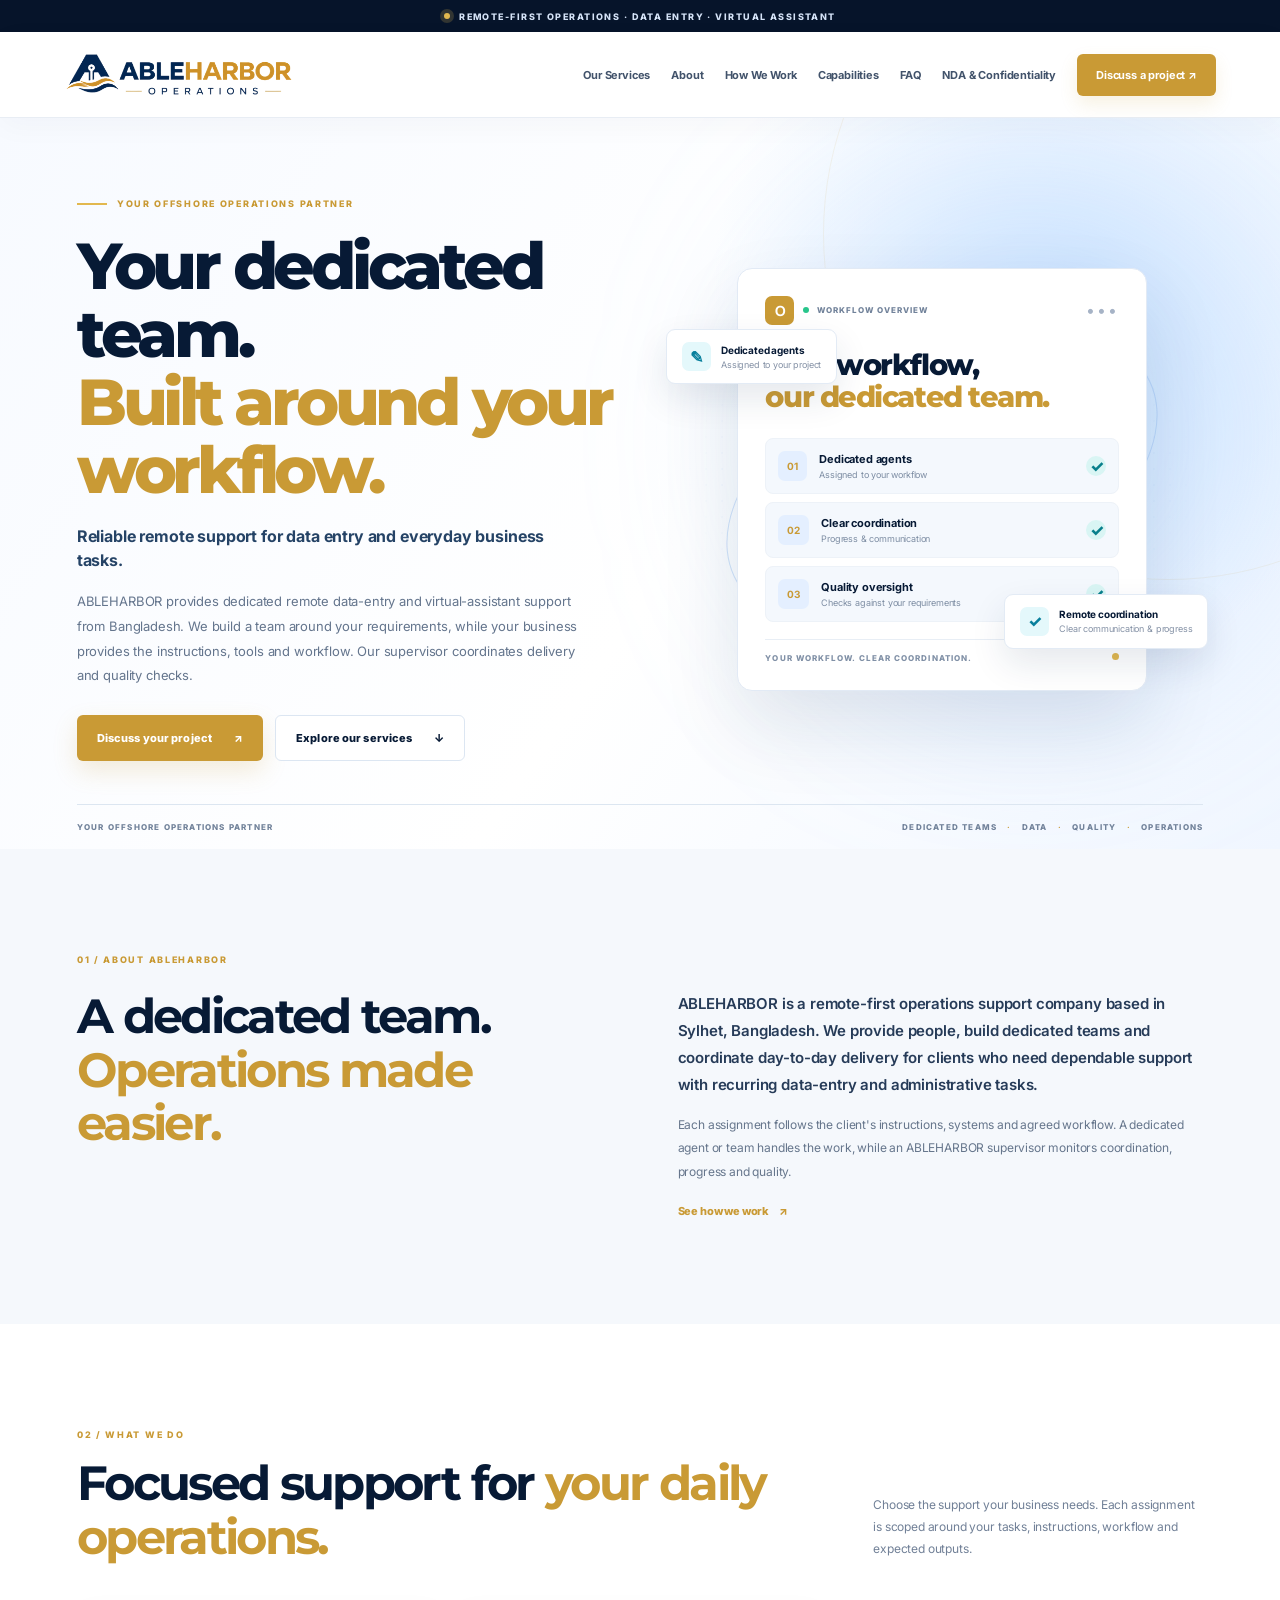
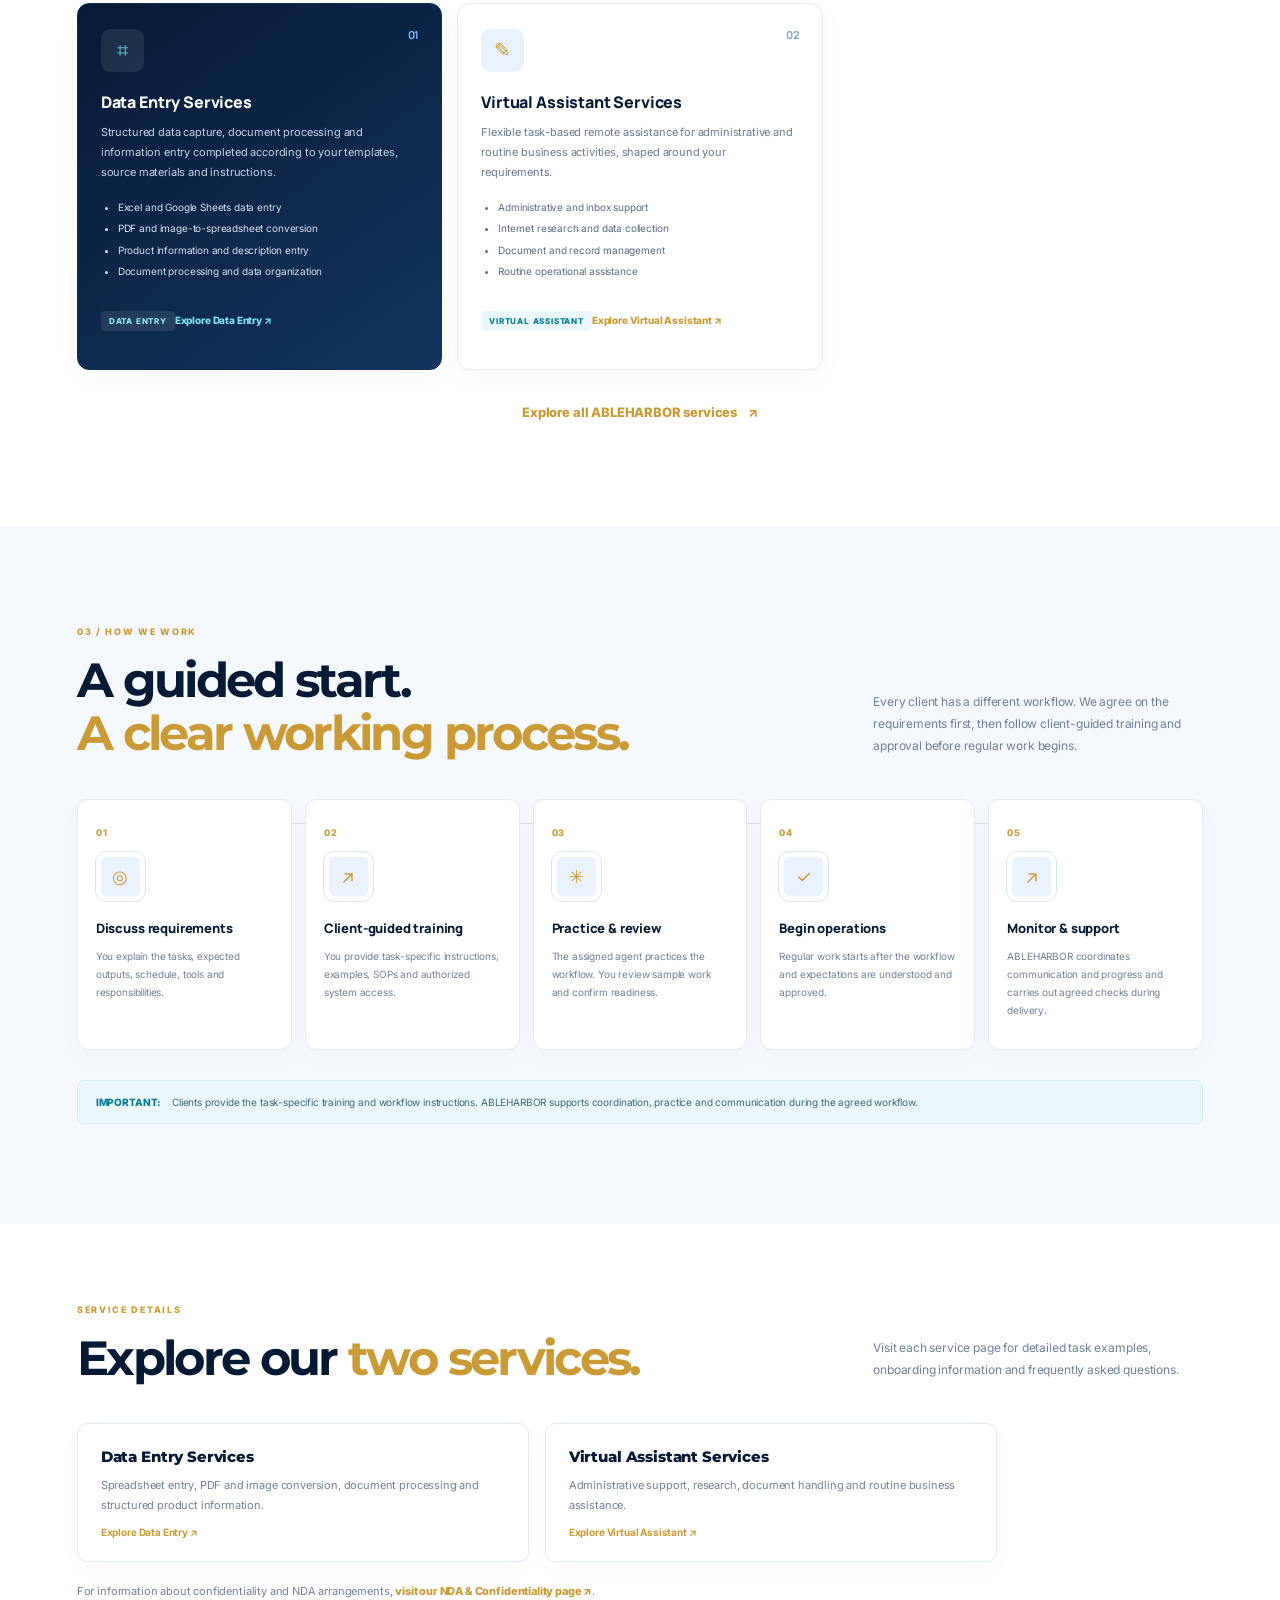
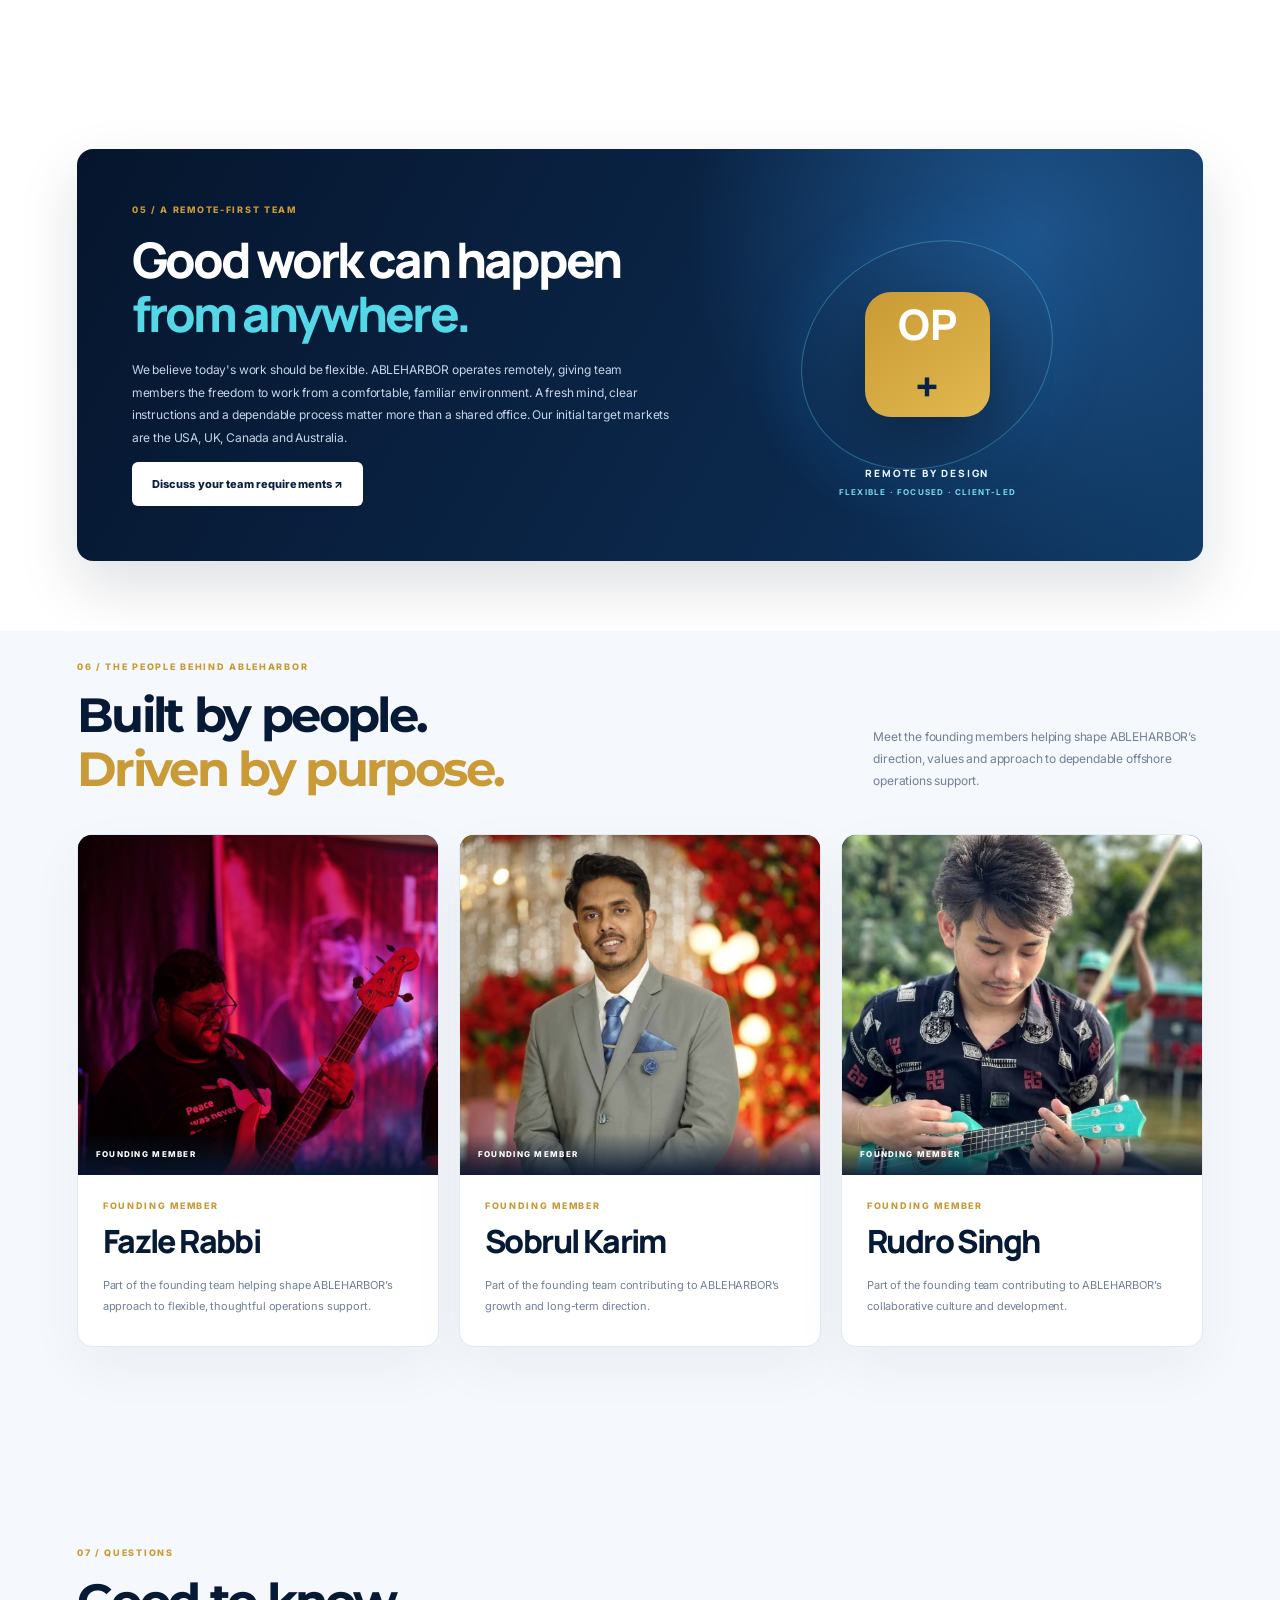
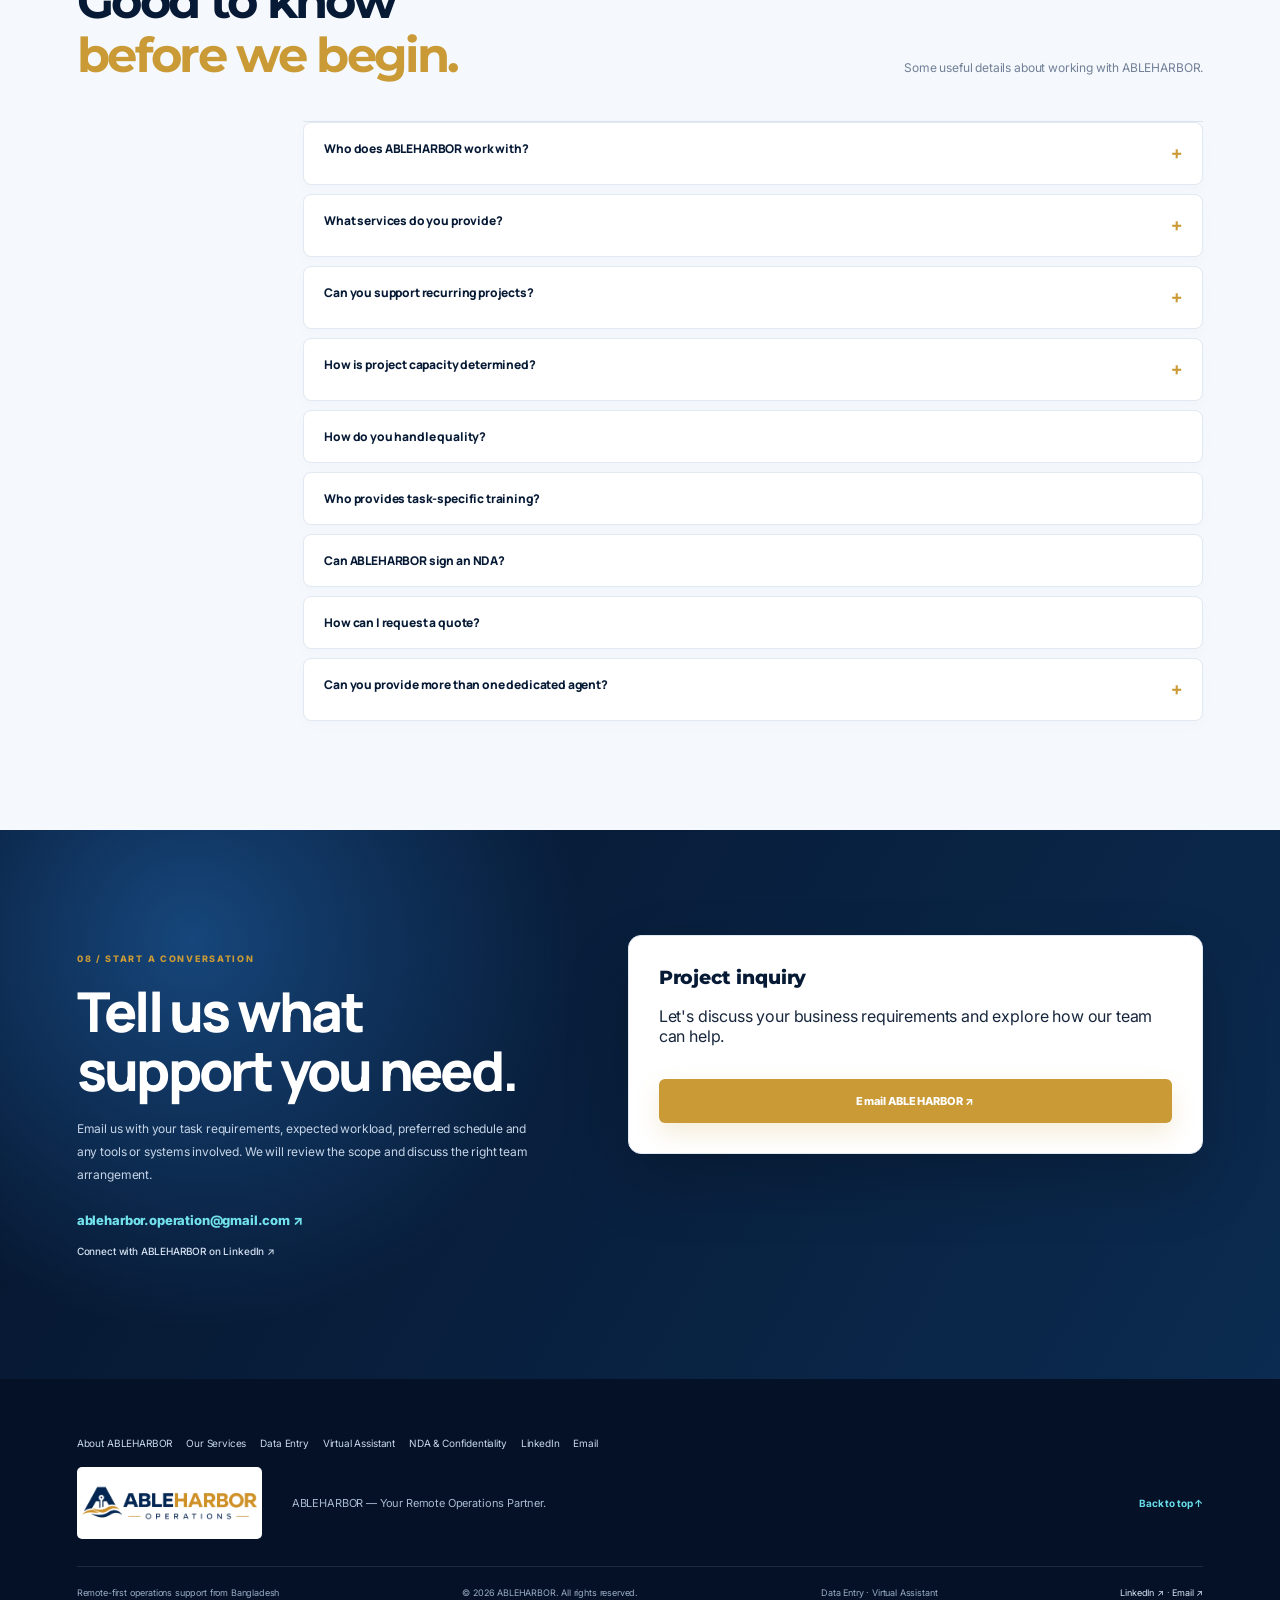
==== commit e151951b: "CMS Upgrade" ====
--- a/index.html
+++ b/index.html
@@ -11,7 +11,7 @@
 <link href="https://fonts.googleapis.com/css2?family=DM+Sans:wght@400;500;600;700;800&amp;family=Inter:wght@400;500;600;700;800&amp;family=Manrope:wght@400;500;600;700;800&amp;family=Montserrat:wght@500;600;700;800&amp;display=swap" rel="stylesheet"/>
 <link href="/styles.css?v=opervyn-20261108" rel="stylesheet"/>
 <link href="/theme-redesign.css?v=opervyn-20261108" rel="stylesheet"/>
-<link href="https://opervyn.github.io/" rel="canonical"/><meta content="ABLEHARBOR is an independent, remote-first offshore operations support team based in Bangladesh, offering data entry and virtual assistant support." name="description"/><meta content="ABLEHARBOR" name="author"/><meta content="#0B1F44" name="theme-color"/><meta content="ABLEHARBOR" property="og:site_name"/><meta content="website" property="og:type"/><meta content="https://opervyn.github.io/" property="og:url"/><meta content="ABLEHARBOR | Your Remote Operations Partner" property="og:title"/><meta content="Remote-first operations support from Bangladesh: data entry and virtual assistant support." property="og:description"/><meta content="https://opervyn.github.io/assets/ableharbor-logo.png" property="og:image"/><meta content="ABLEHARBOR — Your Remote Operations Partner" property="og:image:alt"/><meta content="summary_large_image" name="twitter:card"/><meta content="ABLEHARBOR | Data Entry &amp; Virtual Assistant Support" name="twitter:title"/><meta content="A flexible remote-first support team for data-entry and administrative workflows." name="twitter:description"/><meta content="https://opervyn.github.io/assets/ableharbor-logo.png" name="twitter:image"/><script type="application/ld+json">{"@context": "https://schema.org", "@graph": [{"@type": "Organization", "@id": "https://opervyn.github.io/#organization", "name": "ABLEHARBOR", "url": "https://opervyn.github.io/", "logo": "https://opervyn.github.io/assets/ableharbor-logo.png", "email": "ABLEHARBOR.BUSINESS@GMAIL.COM", "description": "ABLEHARBOR is an independent, remote-first offshore operations support team based in Bangladesh, offering data entry and virtual assistant support.", "sameAs": ["https://www.linkedin.com/company/opervyn/"]}, {"@type": "WebSite", "@id": "https://opervyn.github.io/#website", "url": "https://opervyn.github.io/", "name": "ABLEHARBOR", "publisher": {"@id": "https://opervyn.github.io/#organization"}, "inLanguage": "en"}]}</script><meta content="en_US" property="og:locale"/></head>
+<link href="https://opervyn.github.io/" rel="canonical"/><meta content="ABLEHARBOR is an independent, remote-first offshore operations support team based in Bangladesh, offering data entry and virtual assistant support." name="description"/><meta content="ABLEHARBOR" name="author"/><meta content="#0B1F44" name="theme-color"/><meta content="ABLEHARBOR" property="og:site_name"/><meta content="website" property="og:type"/><meta content="https://opervyn.github.io/" property="og:url"/><meta content="ABLEHARBOR | Your Remote Operations Partner" property="og:title"/><meta content="Remote-first operations support from Bangladesh: data entry and virtual assistant support." property="og:description"/><meta content="https://opervyn.github.io/assets/ableharbor-logo.png" property="og:image"/><meta content="ABLEHARBOR — Your Remote Operations Partner" property="og:image:alt"/><meta content="summary_large_image" name="twitter:card"/><meta content="ABLEHARBOR | Data Entry &amp; Virtual Assistant Support" name="twitter:title"/><meta content="A flexible remote-first support team for data-entry and administrative workflows." name="twitter:description"/><meta content="https://opervyn.github.io/assets/ableharbor-logo.png" name="twitter:image"/><script type="application/ld+json">{"@context": "https://schema.org", "@graph": [{"@type": "Organization", "@id": "https://opervyn.github.io/#organization", "name": "ABLEHARBOR", "url": "https://opervyn.github.io/", "logo": "https://opervyn.github.io/assets/ableharbor-logo.png", "email": "ABLEHARBOR.OPERATION@GMAIL.COM", "description": "ABLEHARBOR is an independent, remote-first offshore operations support team based in Bangladesh, offering data entry and virtual assistant support.", "sameAs": ["https://www.linkedin.com/company/opervyn/"]}, {"@type": "WebSite", "@id": "https://opervyn.github.io/#website", "url": "https://opervyn.github.io/", "name": "ABLEHARBOR", "publisher": {"@id": "https://opervyn.github.io/#organization"}, "inLanguage": "en"}]}</script><meta content="en_US" property="og:locale"/></head>
 <body>
 <div class="announcement"><span class="pulse"></span> REMOTE-FIRST OPERATIONS · DATA ENTRY · VIRTUAL ASSISTANT</div>
 <header class="site-header">
@@ -110,22 +110,22 @@
 <details><summary>How do you handle quality?</summary><p>ABLEHARBOR coordinates communication and progress, while agreed quality checks follow the client's instructions and acceptance requirements. The client defines the systems, processes and final acceptance standards.</p></details>
 <details><summary>Who provides task-specific training?</summary><p>The client provides the training, instructions, examples, SOPs and authorized access needed for its specific workflow. The assigned agent practices the tasks, and the client reviews sample work and confirms readiness before regular operations begin.</p></details>
 <details><summary>Can ABLEHARBOR sign an NDA?</summary><p>ABLEHARBOR is prepared to review and sign a mutually agreed Non-Disclosure Agreement before confidential project information is shared, subject to review and authorized approval. Visit our NDA &amp; Confidentiality page for more information.</p></details>
-<details><summary>How can I request a quote?</summary><p>Use the inquiry form below or email ABLEHARBOR.BUSINESS@GMAIL.COM with your service requirements, expected workload and preferred team arrangement.</p></details>
+<details><summary>How can I request a quote?</summary><p>Use the inquiry form below or email ABLEHARBOR.OPERATION@GMAIL.COM with your service requirements, expected workload and preferred team arrangement.</p></details>
 <details><summary>Can you provide more than one dedicated agent?<span>+</span></summary><p>Yes, subject to availability and project scope. One agent is currently available for immediate assignment. If more capacity is needed, we discuss recruitment and obtain client confirmation before proceeding.</p></details></div>
 </section>
 <section class="section contact-section" id="contact">
 <div class="contact-grid">
 <div class="contact-copy"><div class="section-kicker light">08 / START A CONVERSATION</div><h2 data-cms="contactTitle">Build your<br/><span>dedicated team.</span></h2><p data-cms="contactDescription">Tell us which service you need, your expected workload, preferred schedule and required tools. We will review the scope and confirm what capacity is available before agreeing to start.</p>
-<a class="contact-email" data-cms-email="true" href="mailto:ABLEHARBOR.BUSINESS@GMAIL.COM">ABLEHARBOR.BUSINESS@GMAIL.COM ↗</a>
+<a class="contact-email" data-cms-email="true" href="mailto:ableharbor.operation@gmail.com">ABLEHARBOR.OPERATION@GMAIL.COM ↗</a>
 <a class="linkedin-link" href="https://www.linkedin.com/company/opervyn/" rel="noopener" target="_blank">Connect with ABLEHARBOR on LinkedIn ↗</a>
 </div>
-<div class="contact-form email-contact-card"><div class="form-title">Project inquiry</div><p>Let's discuss your business requirements and explore how our team can help.</p><a class="btn btn-primary submit-btn" data-cms-email="true" href="mailto:ABLEHARBOR.BUSINESS@GMAIL.COM?subject=ABLEHARBOR%20Project%20Inquiry">Email ABLEHARBOR ↗</a></div>
+<div class="contact-form email-contact-card"><div class="form-title">Project inquiry</div><p>Let's discuss your business requirements and explore how our team can help.</p><a class="btn btn-primary submit-btn" data-cms-email="true" href="mailto:ableharbor.operation@gmail.com?subject=ABLEHARBOR%20Project%20Inquiry">Email ABLEHARBOR ↗</a></div>
 </div>
 </section>
 </main>
 <footer class="footer">
 <div aria-label="Website pages" class="seo-footer-links"><a href="about/">About ABLEHARBOR</a><a href="/services/">Our Services</a><a href="/services/data-entry/">Data Entry</a><a href="/services/virtual-assistant/">Virtual Assistant</a><a href="/nda-confidentiality/">NDA &amp; Confidentiality</a><!-- CMS_FOOTER_LINKS_START --><!-- CMS_FOOTER_LINKS_END --></div><div class="footer-main"><a aria-label="ABLEHARBOR home" class="brand footer-brand" href="#home"><img alt="ABLEHARBOR — Your Remote Operations Partner" decoding="async" height="594" src="assets/ableharbor-logo.png" width="1536"/></a><p>ABLEHARBOR — Your Remote Operations Partner.</p><a class="back-top" href="#home">Back to top ↑</a></div>
-<div class="footer-bottom"><span>Remote-first operations support from Bangladesh</span><span>© <span id="year"></span> ABLEHARBOR. All rights reserved.</span><span>Data Entry · Virtual Assistant</span><span><a href="https://www.linkedin.com/company/opervyn/" rel="noopener" target="_blank">LinkedIn ↗</a> · <a data-cms-email="true" href="mailto:ABLEHARBOR.BUSINESS@GMAIL.COM">Email ↗</a></span></div>
+<div class="footer-bottom"><span>Remote-first operations support from Bangladesh</span><span>© <span id="year"></span> ABLEHARBOR. All rights reserved.</span><span>Data Entry · Virtual Assistant</span><span><a href="https://www.linkedin.com/company/opervyn/" rel="noopener" target="_blank">LinkedIn ↗</a> · <a data-cms-email="true" href="mailto:ableharbor.operation@gmail.com">Email ↗</a></span></div>
 </footer>
 <script src="script.js"></script>
 <script defer="True" src="site.js"></script></body>
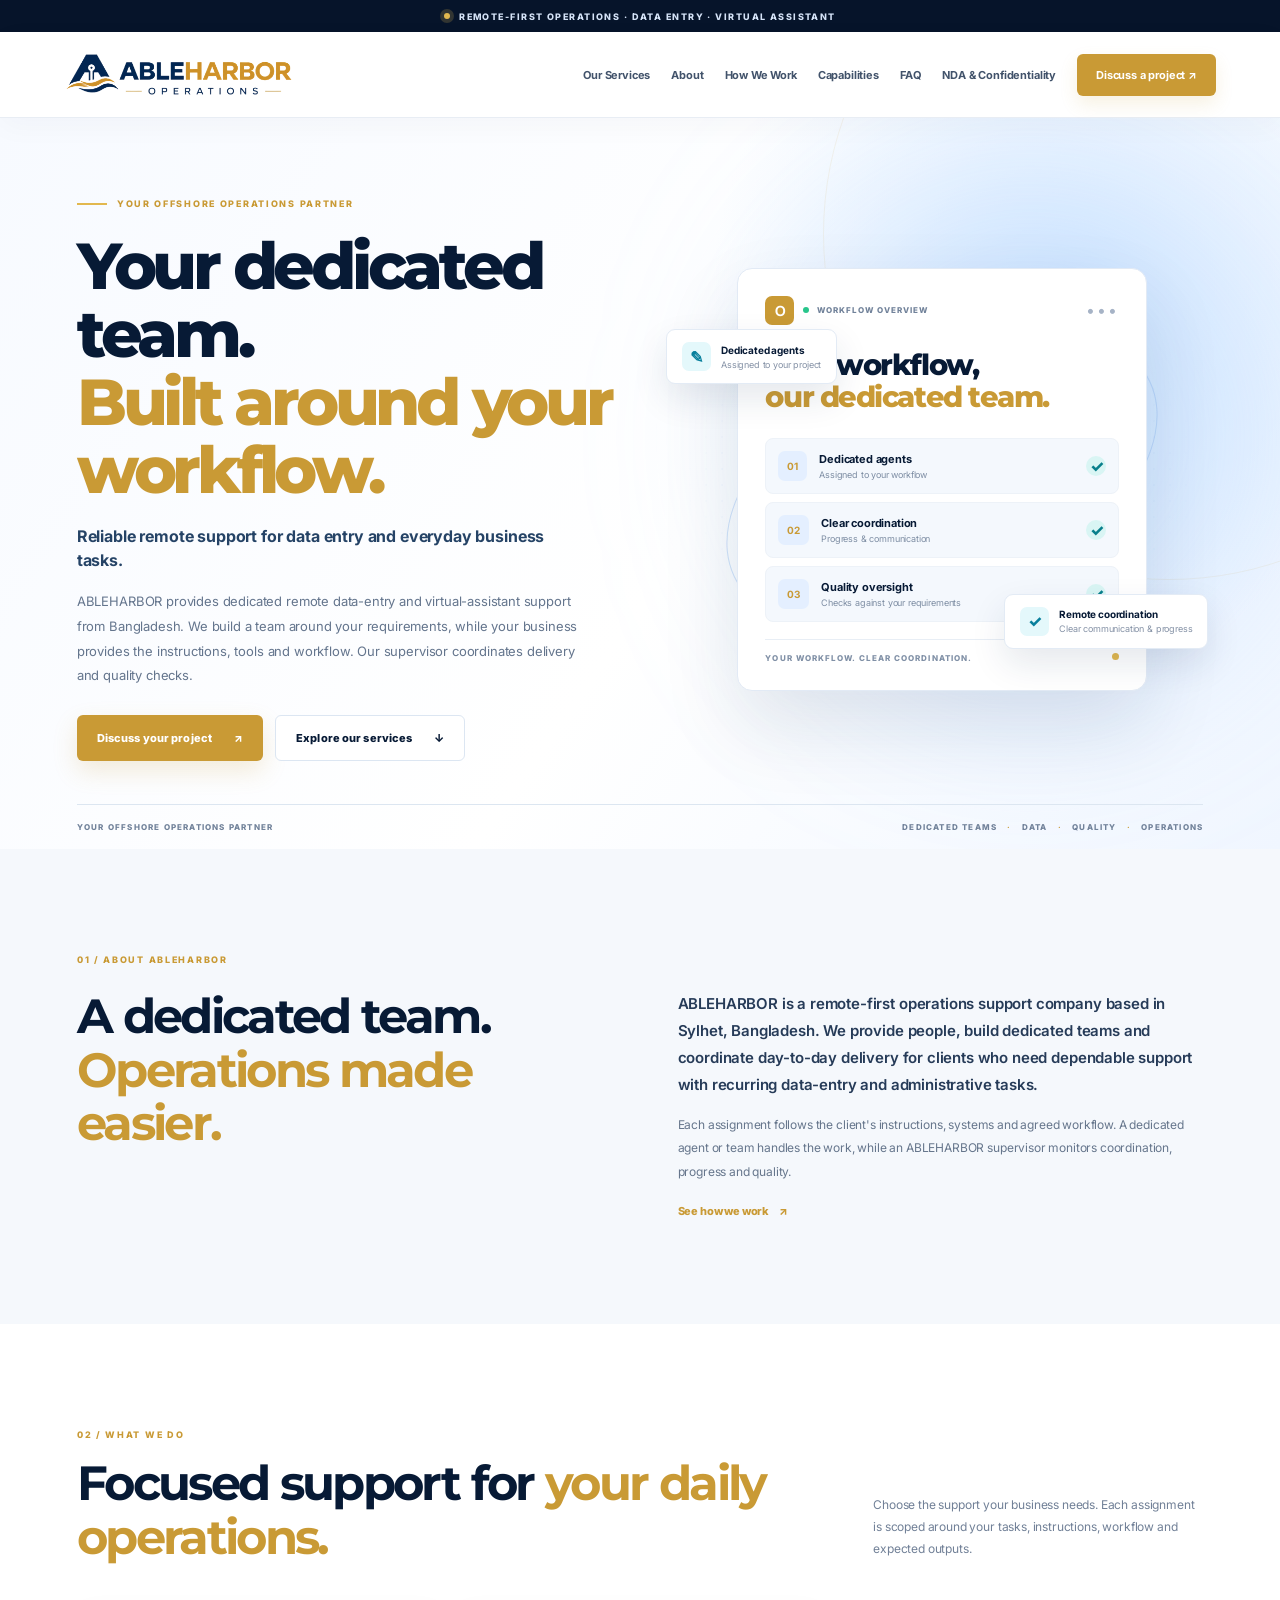
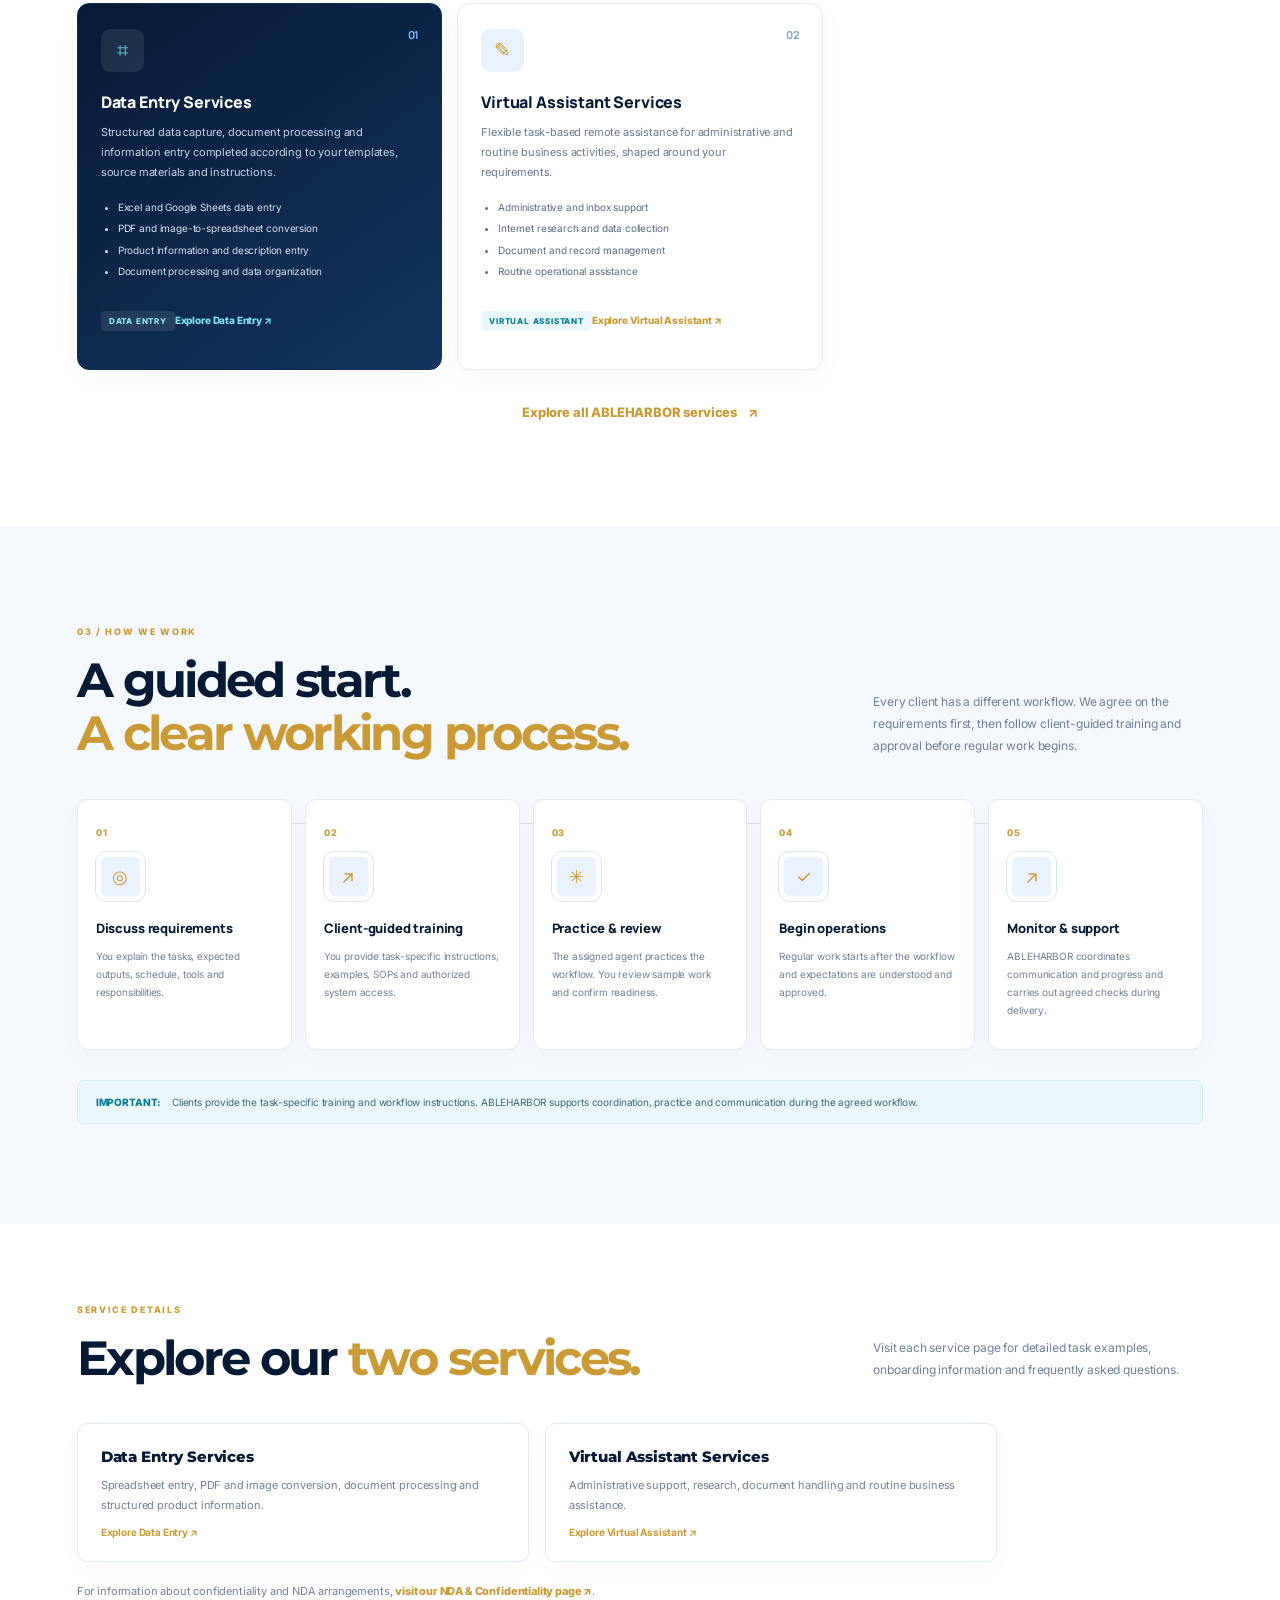
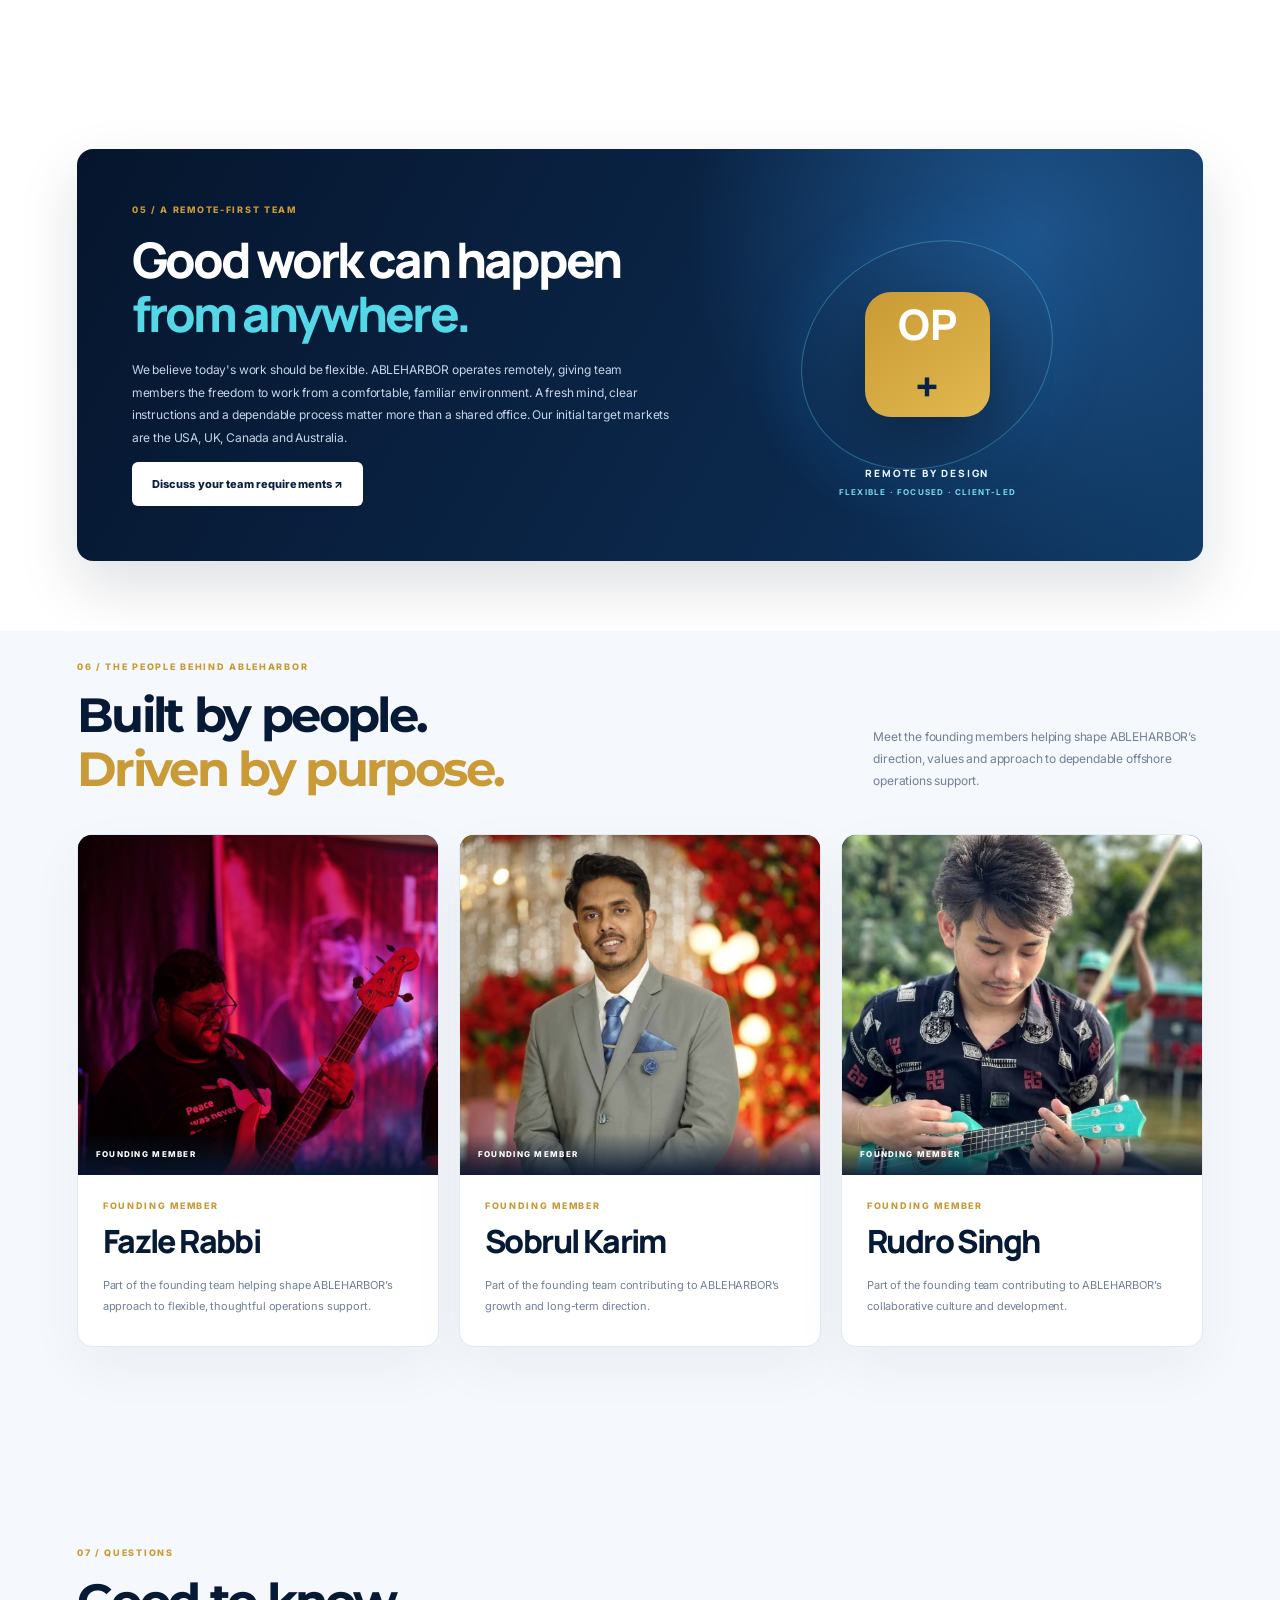
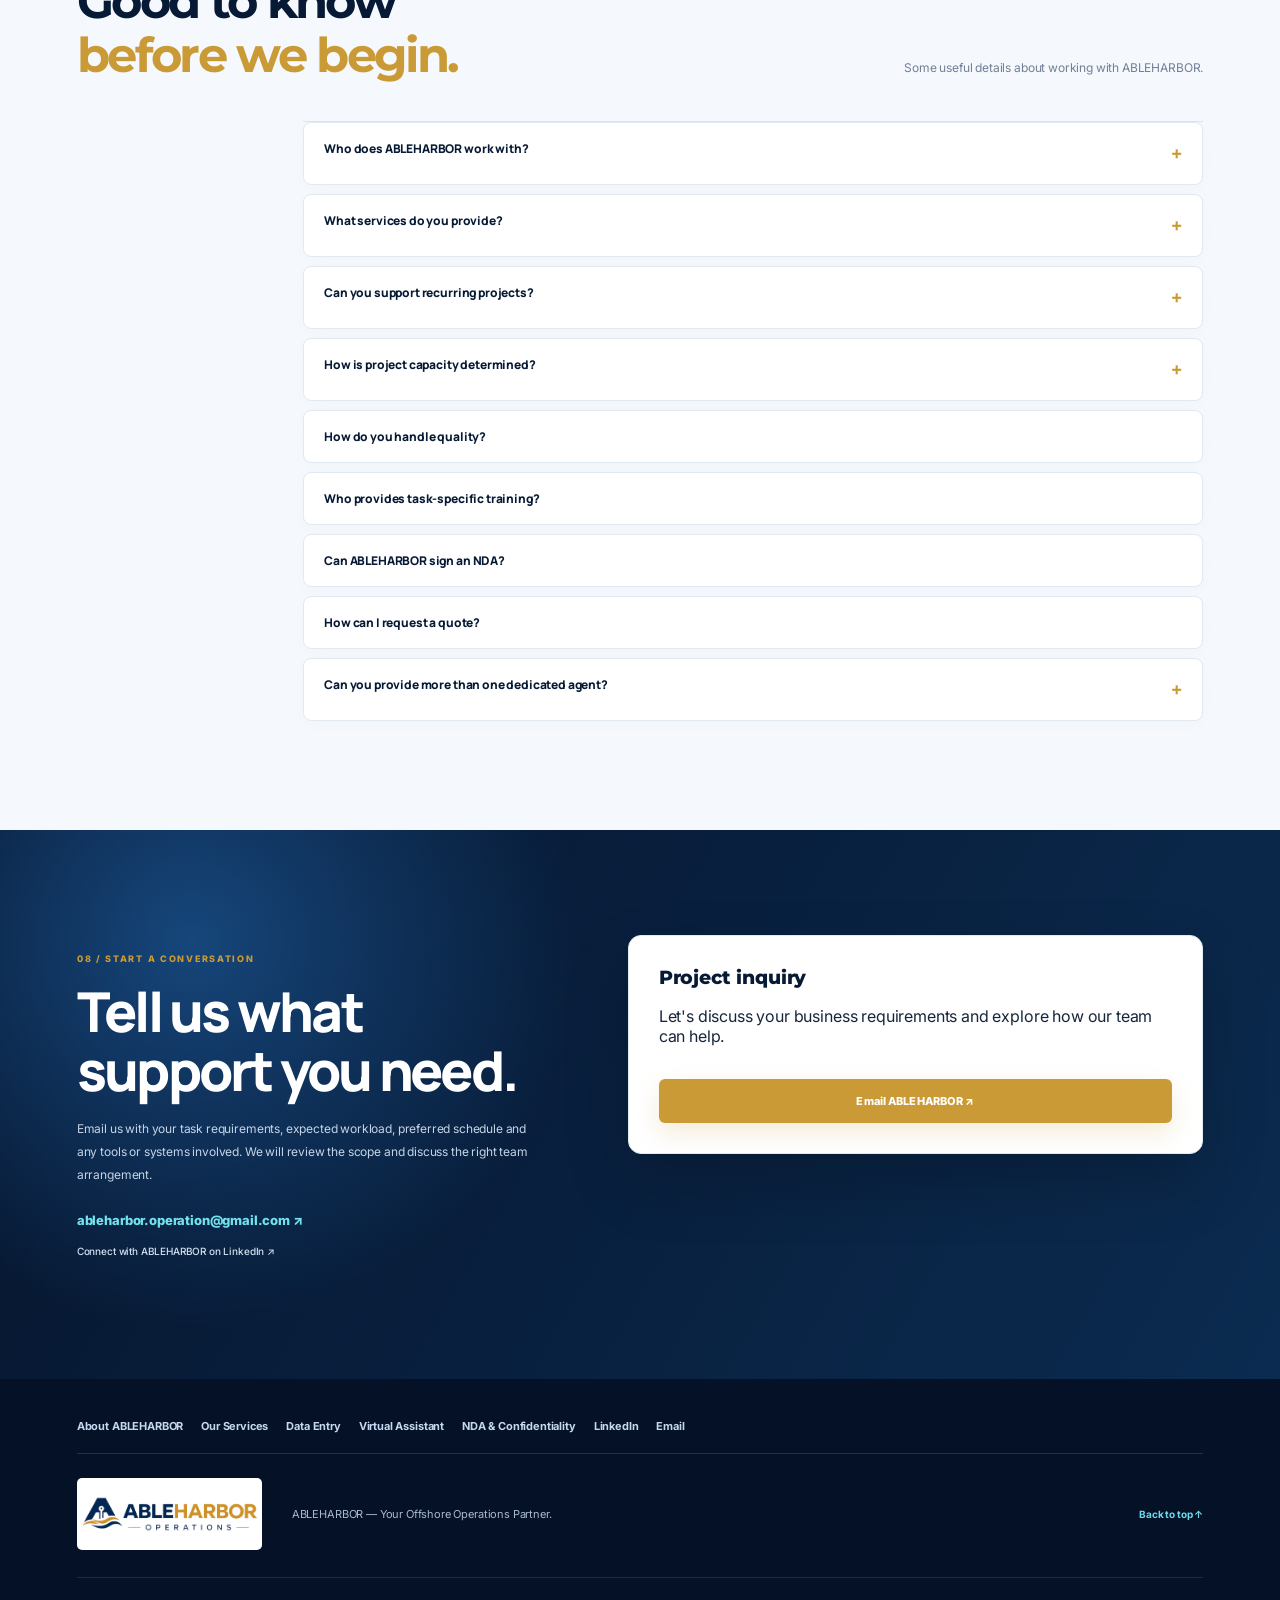
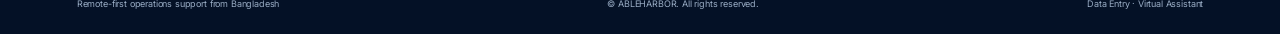
==== commit 86e9960c: "cms upddatee" ====
--- a/index.html
+++ b/index.html
@@ -3,15 +3,15 @@
 <head>
 <meta charset="utf-8"/>
 <meta content="width=device-width, initial-scale=1" name="viewport"/>
-<title>ABLEHARBOR | Remote Operations, Data Entry &amp; Business Support</title>
-  <meta name="robots" content="index,follow,max-image-preview:none">
+<title>ABLEHARBOR | Your Remote Operations Partner</title>
+  <meta name="robots" content="index,follow">
 <link href="assets/ableharbor-icon.png" rel="icon" type="image/png"/>
 <link href="https://fonts.googleapis.com" rel="preconnect"/>
 <link crossorigin="" href="https://fonts.gstatic.com" rel="preconnect"/>
 <link href="https://fonts.googleapis.com/css2?family=DM+Sans:wght@400;500;600;700;800&amp;family=Inter:wght@400;500;600;700;800&amp;family=Manrope:wght@400;500;600;700;800&amp;family=Montserrat:wght@500;600;700;800&amp;display=swap" rel="stylesheet"/>
-<link href="/styles.css?v=opervyn-20261108" rel="stylesheet"/>
-<link href="/theme-redesign.css?v=opervyn-20261108" rel="stylesheet"/>
-<link href="https://opervyn.github.io/" rel="canonical"/><meta content="ABLEHARBOR is an independent, remote-first offshore operations support team based in Bangladesh, offering data entry and virtual assistant support." name="description"/><meta content="ABLEHARBOR" name="author"/><meta content="#0B1F44" name="theme-color"/><meta content="ABLEHARBOR" property="og:site_name"/><meta content="website" property="og:type"/><meta content="https://opervyn.github.io/" property="og:url"/><meta content="ABLEHARBOR | Your Remote Operations Partner" property="og:title"/><meta content="Remote-first operations support from Bangladesh: data entry and virtual assistant support." property="og:description"/><meta content="https://opervyn.github.io/assets/ableharbor-logo.png" property="og:image"/><meta content="ABLEHARBOR — Your Remote Operations Partner" property="og:image:alt"/><meta content="summary_large_image" name="twitter:card"/><meta content="ABLEHARBOR | Data Entry &amp; Virtual Assistant Support" name="twitter:title"/><meta content="A flexible remote-first support team for data-entry and administrative workflows." name="twitter:description"/><meta content="https://opervyn.github.io/assets/ableharbor-logo.png" name="twitter:image"/><script type="application/ld+json">{"@context": "https://schema.org", "@graph": [{"@type": "Organization", "@id": "https://opervyn.github.io/#organization", "name": "ABLEHARBOR", "url": "https://opervyn.github.io/", "logo": "https://opervyn.github.io/assets/ableharbor-logo.png", "email": "ABLEHARBOR.OPERATION@GMAIL.COM", "description": "ABLEHARBOR is an independent, remote-first offshore operations support team based in Bangladesh, offering data entry and virtual assistant support.", "sameAs": ["https://www.linkedin.com/company/opervyn/"]}, {"@type": "WebSite", "@id": "https://opervyn.github.io/#website", "url": "https://opervyn.github.io/", "name": "ABLEHARBOR", "publisher": {"@id": "https://opervyn.github.io/#organization"}, "inLanguage": "en"}]}</script><meta content="en_US" property="og:locale"/></head>
+<link href="/styles.css?v=ableharbor-20261112" rel="stylesheet"/>
+<link href="/theme-redesign.css?v=ableharbor-20261112" rel="stylesheet"/>
+<link href="https://ableharbor.github.io/" rel="canonical"/><meta content="ABLEHARBOR provides remote data entry and virtual assistant support for businesses, with dedicated teams and coordinated delivery from Bangladesh." name="description"/><meta content="ABLEHARBOR" name="author"/><meta content="#0B1F44" name="theme-color"/><meta content="ABLEHARBOR" property="og:site_name"/><meta content="website" property="og:type"/><meta content="https://ableharbor.github.io/" property="og:url"/><meta content="ABLEHARBOR | Your Remote Operations Partner" property="og:title"/><meta content="ABLEHARBOR provides remote data entry and virtual assistant support for businesses, with dedicated teams and coordinated delivery from Bangladesh." property="og:description"/><meta content="https://ableharbor.github.io/assets/ableharbor-logo.png" property="og:image"/><meta content="ABLEHARBOR — Your Remote Operations Partner" property="og:image:alt"/><meta content="summary_large_image" name="twitter:card"/><meta content="ABLEHARBOR | Your Remote Operations Partner" name="twitter:title"/><meta content="ABLEHARBOR provides remote data entry and virtual assistant support for businesses, with dedicated teams and coordinated delivery from Bangladesh." name="twitter:description"/><meta content="https://ableharbor.github.io/assets/ableharbor-logo.png" name="twitter:image"/><script type="application/ld+json">{"@context": "https://schema.org", "@graph": [{"@type": "Organization", "@id": "https://ableharbor.github.io/#organization", "name": "ABLEHARBOR", "url": "https://ableharbor.github.io/", "logo": "https://ableharbor.github.io/assets/ableharbor-logo.png", "email": "ABLEHARBOR.OPERATION@GMAIL.COM", "description": "ABLEHARBOR is an independent, remote-first offshore operations support team based in Bangladesh, offering data entry and virtual assistant support.", "sameAs": ["https://www.linkedin.com/company/ableharbor/"]}, {"@type": "WebSite", "@id": "https://ableharbor.github.io/#website", "url": "https://ableharbor.github.io/", "name": "ABLEHARBOR", "publisher": {"@id": "https://ableharbor.github.io/#organization"}, "inLanguage": "en"}]}</script><meta content="en_US" property="og:locale"/></head>
 <body>
 <div class="announcement"><span class="pulse"></span> REMOTE-FIRST OPERATIONS · DATA ENTRY · VIRTUAL ASSISTANT</div>
 <header class="site-header">
@@ -79,7 +79,7 @@
 </div>
 <div class="process-note"><span>IMPORTANT:</span> Clients provide the task-specific training and workflow instructions. ABLEHARBOR supports coordination, practice and communication during the agreed workflow.</div>
 </section>
-<section aria-labelledby="seo-directory-title" class="section seo-directory">
+<section aria-labelledby="seo-directory-title" class="section seo-directory" id="seo-directory">
 <div class="section-heading"><div><div class="section-kicker">SERVICE DETAILS</div><h2>Explore our <span>two services.</span></h2></div><p>Visit each service page for detailed task examples, onboarding information and frequently asked questions.</p></div>
 <div class="seo-directory-grid seo-directory-grid-two">
 <a class="seo-directory-card" href="/services/data-entry/"><span>Data Entry Services</span><small>Spreadsheet entry, PDF and image conversion, document processing and structured product information.</small><b>Explore Data Entry ↗</b></a>
@@ -117,15 +117,15 @@
 <div class="contact-grid">
 <div class="contact-copy"><div class="section-kicker light">08 / START A CONVERSATION</div><h2 data-cms="contactTitle">Build your<br/><span>dedicated team.</span></h2><p data-cms="contactDescription">Tell us which service you need, your expected workload, preferred schedule and required tools. We will review the scope and confirm what capacity is available before agreeing to start.</p>
 <a class="contact-email" data-cms-email="true" href="mailto:ableharbor.operation@gmail.com">ABLEHARBOR.OPERATION@GMAIL.COM ↗</a>
-<a class="linkedin-link" href="https://www.linkedin.com/company/opervyn/" rel="noopener" target="_blank">Connect with ABLEHARBOR on LinkedIn ↗</a>
+<a class="linkedin-link" href="https://www.linkedin.com/company/ableharbor/" rel="noopener" target="_blank">Connect with ABLEHARBOR on LinkedIn ↗</a>
 </div>
 <div class="contact-form email-contact-card"><div class="form-title">Project inquiry</div><p>Let's discuss your business requirements and explore how our team can help.</p><a class="btn btn-primary submit-btn" data-cms-email="true" href="mailto:ableharbor.operation@gmail.com?subject=ABLEHARBOR%20Project%20Inquiry">Email ABLEHARBOR ↗</a></div>
 </div>
 </section>
 </main>
 <footer class="footer">
-<div aria-label="Website pages" class="seo-footer-links"><a href="about/">About ABLEHARBOR</a><a href="/services/">Our Services</a><a href="/services/data-entry/">Data Entry</a><a href="/services/virtual-assistant/">Virtual Assistant</a><a href="/nda-confidentiality/">NDA &amp; Confidentiality</a><!-- CMS_FOOTER_LINKS_START --><!-- CMS_FOOTER_LINKS_END --></div><div class="footer-main"><a aria-label="ABLEHARBOR home" class="brand footer-brand" href="#home"><img alt="ABLEHARBOR — Your Remote Operations Partner" decoding="async" height="594" src="assets/ableharbor-logo.png" width="1536"/></a><p>ABLEHARBOR — Your Remote Operations Partner.</p><a class="back-top" href="#home">Back to top ↑</a></div>
-<div class="footer-bottom"><span>Remote-first operations support from Bangladesh</span><span>© <span id="year"></span> ABLEHARBOR. All rights reserved.</span><span>Data Entry · Virtual Assistant</span><span><a href="https://www.linkedin.com/company/opervyn/" rel="noopener" target="_blank">LinkedIn ↗</a> · <a data-cms-email="true" href="mailto:ableharbor.operation@gmail.com">Email ↗</a></span></div>
+<div aria-label="Website pages" class="seo-footer-links"><a href="about/">About ABLEHARBOR</a><a href="/services/">Our Services</a><a href="/services/data-entry/">Data Entry</a><a href="/services/virtual-assistant/">Virtual Assistant</a><a href="/nda-confidentiality/">NDA &amp; Confidentiality</a><a href="https://www.linkedin.com/company/ableharbor/" target="_blank" rel="noopener noreferrer">LinkedIn</a><a href="mailto:ableharbor.operation@gmail.com">Email</a><!-- CMS_FOOTER_LINKS_START --><!-- CMS_FOOTER_LINKS_END --></div><div class="footer-main"><a aria-label="ABLEHARBOR home" class="brand footer-brand" href="#home"><img alt="ABLEHARBOR — Your Remote Operations Partner" decoding="async" height="594" src="assets/ableharbor-logo.png" width="1536"/></a><p>ABLEHARBOR — Your Remote Operations Partner.</p><a class="back-top" href="#home">Back to top ↑</a></div>
+<div class="footer-bottom"><span>Remote-first operations support from Bangladesh</span><span>© <span id="year"></span> ABLEHARBOR. All rights reserved.</span><span>Data Entry · Virtual Assistant</span></div>
 </footer>
 <script src="script.js"></script>
 <script defer="True" src="site.js"></script></body>
--- a/styles.css
+++ b/styles.css
@@ -369,3 +369,5 @@
 .founder-bio{font-size:13px;line-height:1.8;color:#64748b;margin:0}
 @media(max-width:900px){.founder-grid{grid-template-columns:repeat(2,minmax(0,1fr))}.founder-profile:last-child{grid-column:1/-1;max-width:calc(50% - 10px)}}
 @media(max-width:600px){.founder-grid{grid-template-columns:1fr}.founder-profile:last-child{grid-column:auto;max-width:none}.founder-profile .founder-photo-wrap{height:390px}.founder-profile .founder-copy{padding:24px}}
+
+.cms-nav-dropdown{position:relative;display:inline-block}.cms-nav-dropdown summary{list-style:none;cursor:pointer}.cms-nav-dropdown summary::-webkit-details-marker{display:none}.cms-nav-submenu{display:grid;min-width:190px;gap:4px;padding:10px;background:#fff;border:1px solid #e4eaf2;border-radius:9px;box-shadow:0 12px 30px #0b1f4418;z-index:30}.cms-nav-submenu a{display:block;padding:8px 10px;text-decoration:none}.site-header .cms-nav-dropdown[open] .cms-nav-submenu{position:absolute;top:100%;left:0}.seo-footer-links .cms-nav-dropdown{display:inline-block}
--- a/theme-redesign.css
+++ b/theme-redesign.css
@@ -91,3 +91,36 @@
 @media(max-width:820px){.site-header{height:76px;padding:0 5%}.site-header .brand img{width:155px;height:58px}.menu-toggle{display:flex;flex-direction:column;gap:5px;padding:10px}.menu-toggle span{width:22px;height:2px;background:var(--navy);display:block}.nav{display:none;position:absolute;top:75px;left:0;right:0;background:#fff;border:1px solid #e1e9f2;padding:20px 6%;box-shadow:0 15px 35px #071a351a;align-items:stretch;flex-direction:column;gap:14px}.nav.open{display:flex}.nav a{font-size:12px}.nav-cta{text-align:center}.section{padding:76px 6%}.hero{grid-template-columns:1fr;min-height:unset;padding-top:65px;padding-bottom:88px;gap:10px}.hero-content{max-width:650px}.hero-visual{min-height:390px;margin-top:8px}.hero-bottom{left:6%;right:6%;font-size:7px}.intro-grid{gap:35px}.remote-panel{grid-template-columns:1fr;padding:35px 28px}.remote-visual{min-height:230px}.founder-copy{padding:36px 30px}.founder-photo-wrap{min-height:400px}.contact-grid{gap:40px}}
 @media(max-width:600px){.announcement{font-size:7px;letter-spacing:.08em;padding:0 8px;text-align:center}.site-header .brand img{width:138px;height:52px}.hero{padding-top:55px;padding-bottom:80px}h1{font-size:clamp(39px,11vw,52px)}.hero-tagline{font-size:14px}.hero-desc{font-size:12px}.hero-visual{min-height:345px}.main-card{width:88%;padding:19px}.visual-title{font-size:25px}.float-chip{padding:9px 10px}.chip-a{left:-1%;top:9%}.chip-b{right:-1%;bottom:8%}.hero-bottom{gap:8px;font-size:6px;letter-spacing:.07em}.metrics{grid-template-columns:repeat(2,minmax(0,1fr));padding-top:18px;padding-bottom:18px}.metric{padding:12px 10px;border-right:0;border-bottom:1px solid #e7edf4}.metric:nth-child(odd){border-right:1px solid #e7edf4}.metric:nth-last-child(-n+2){border-bottom:0}.metric strong{font-size:17px}.metric span{font-size:9px}.section-heading{display:block}.section-heading>p{margin-top:18px;max-width:100%}.intro-grid{grid-template-columns:1fr;gap:22px}.intro-grid h2,.section-heading h2{font-size:34px}.service-grid-primary,.service-category-grid,.seo-directory-grid-two{grid-template-columns:1fr}.service-card{padding:23px}.process-line-five{grid-template-columns:1fr}.process-line-five article{padding:18px}.capacity-strip{gap:8px}.capacity-strip>div{padding:11px}.capacity-strip strong{font-size:23px}.remote-panel{padding:29px 21px}.remote-copy h2{font-size:34px}.founder-card{grid-template-columns:1fr}.founder-photo-wrap{min-height:420px;max-height:540px}.founder-copy{padding:29px 23px}.founder-quote{font-size:14px}.contact-form{padding:23px}.footer-bottom{display:grid;gap:8px}.footer-brand img{width:155px;height:60px}}
 @media(prefers-reduced-motion:reduce){html{scroll-behavior:auto}*,*:before,*:after{transition:none!important;animation:none!important}}
+
+/* Visual CMS sections inherit ABLEHARBOR's existing brand tokens and spacing. */
+.cms-added-section{position:relative;background:#fff;border:1px solid #e7edf4;border-radius:18px;margin:28px max(calc((100vw - 1160px)/2),6%);padding:clamp(24px,4vw,48px);box-shadow:0 12px 34px #0b1f4408}
+.cms-added-section h2{font:800 clamp(27px,3vw,38px)/1.2 Manrope,sans-serif;color:var(--navy);letter-spacing:-.045em;margin:14px 0}
+.cms-added-intro{max-width:820px;color:#718098;font-size:14px;line-height:1.85}
+.cms-added-grid{display:grid;grid-template-columns:repeat(auto-fit,minmax(210px,1fr));gap:16px;margin-top:24px}
+.cms-added-card,.cms-added-stat{padding:22px;border:1px solid #e2eaf4;border-radius:13px;background:#f9fbfe}
+.cms-added-card h3{font:800 16px Manrope,sans-serif;color:var(--navy);margin:10px 0}
+.cms-added-card p,.cms-added-card li{font-size:12px;line-height:1.8;color:#718098}
+.cms-added-card ul{padding-left:18px}
+.cms-added-card-image{width:100%;max-height:220px;object-fit:cover;border-radius:9px}
+.cms-added-feature-image{display:block;width:min(100%,760px);height:auto;border-radius:14px;margin:22px 0}
+.cms-added-icon{font-size:24px;color:var(--blue)}
+.cms-added-faq{max-width:850px;margin:22px auto 0;border-top:1px solid #e2eaf4}
+.cms-added-faq details{padding:18px 2px;border-bottom:1px solid #e2eaf4}
+.cms-added-faq summary{font:700 14px Manrope,sans-serif;color:var(--navy)}
+.cms-added-faq p{font-size:12px;line-height:1.8;color:#718098;margin:12px 0 0}
+.cms-added-gallery-item{margin:0}.cms-added-gallery-item img{width:100%;height:210px;object-fit:cover;border-radius:10px}.cms-added-gallery-item figcaption{font-size:12px;color:#718098;margin-top:8px}
+.cms-added-stat strong{display:block;font:800 30px Manrope;color:var(--blue)}.cms-added-stat span{font-size:12px;color:#718098}
+.cms-added-logo img{max-width:150px;max-height:75px;object-fit:contain}.cms-added-logo span{display:block;font-size:12px;color:#52627b}
+.cms-added-grid-team .cms-added-member{text-align:center}.cms-added-grid-team .cms-added-card-image{height:240px;object-position:center 25%}
+.cms-added-cta{background:#f5f9ff}
+@media(max-width:700px){.cms-added-section{margin:20px 5%;padding:22px}.cms-added-grid{grid-template-columns:1fr}.cms-added-grid-gallery{grid-template-columns:repeat(2,minmax(0,1fr))}}
+.seo-footer-links{display:flex;flex-wrap:wrap;gap:18px;padding:0 0 20px;margin:0 0 24px;border-bottom:1px solid #ffffff20}
+.seo-footer-links a{font-size:11px;font-weight:700;color:#c5d8ef}.seo-footer-links a:hover{color:#fff}
+.footer-heading{font:800 16px Manrope,sans-serif;color:#fff;margin:0 0 8px}
+.nav .cms-nav-dropdown{position:relative;font-size:12px;font-weight:700;color:#45536b}
+.nav .cms-nav-dropdown>summary{display:block;font:inherit;color:inherit;cursor:pointer;padding:8px 0}
+.nav .cms-nav-dropdown>summary::marker{content:""}
+.nav .cms-nav-submenu{position:absolute;top:100%;left:0;min-width:210px;display:grid;gap:0;padding:8px;background:#fff;border:1px solid #e7edf4;border-radius:10px;box-shadow:0 14px 35px #0b1f4418;z-index:30}
+.nav .cms-nav-submenu a{padding:10px 12px;border-radius:6px;font-size:11px}.nav .cms-nav-submenu a:hover{background:#f2f7ff;color:var(--blue)}
+@media(max-width:700px){.nav .cms-nav-dropdown{width:100%}.nav .cms-nav-submenu{position:static;box-shadow:none;margin-top:7px;min-width:0}}
+.nav .cms-nav-dropdown>summary>a{color:inherit;font:inherit}.nav .cms-nav-dropdown>summary>a:hover{color:var(--blue)}
